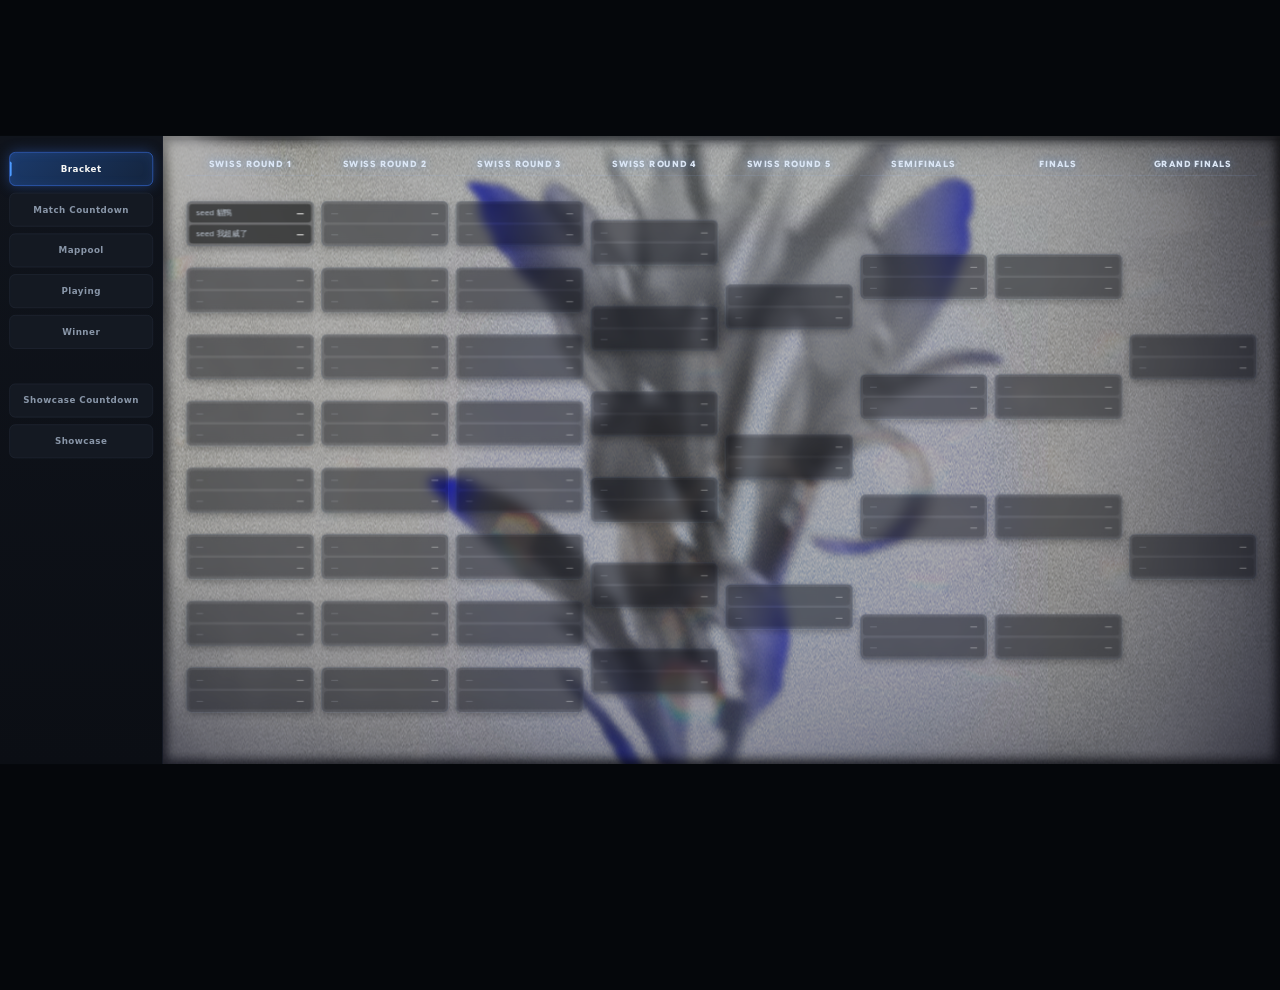
==== index.html @ 2943cd02 "“新增转场" ====
<!DOCTYPE html>
<html lang="zh-CN">
<head>
  <meta charset="UTF-8">
  <title>CYT 2026: Lazer Scramble</title>

  <link rel="stylesheet" href="css/common.css">
  <link rel="stylesheet" href="css/pages/showcase.css">
  <link rel="stylesheet" href="css/pages/mappool.css">
  <link rel="stylesheet" href="css/pages/playing.css">
  <link rel="stylesheet" href="css/pages/showcase-countdown.css">
  <link rel="stylesheet" href="css/pages/match-countdown.css">
  <link rel="stylesheet" href="css/pages/bracket.css">
  <!-- 如果 winner 以后有独立样式，在这里加： -->
  <!-- <link rel="stylesheet" href="css/pages/winner.css"> -->
</head>
<body>

  <div class="stage" id="stage">

    <!-- =====================================================
         左侧导航 280 x 1080
         ===================================================== -->
    <aside class="sidebar">

      <!-- 上半区 -->
      <button class="nav-btn" data-target="bracket">Bracket</button>
      <button class="nav-btn" data-target="match-countdown">Match Countdown</button>
      <button class="nav-btn" data-target="mappool">Mappool</button>
      <button class="nav-btn" data-target="playing">Playing</button>
      <button class="nav-btn" data-target="winner">Winner</button>

      <!-- 空行 + 下半区 -->
      <button class="nav-btn nav-btn--gap-top" data-target="showcase-countdown">Showcase Countdown</button>
      <button class="nav-btn" data-target="showcase">Showcase</button>

      <!-- =====================================================
           Mappool 控制面板：仅 mappool 页面激活时显示
           ===================================================== -->
      <div class="mappool-panel" id="mappoolPanel" hidden>
        <div class="mappool-panel__title">控制面板</div>

        <div class="round-selector">
          <div class="round-label">当前轮次</div>
          <div class="custom-select">
            <div class="selected-option" id="mappoolSelectedRound">—</div>
            <div class="options-container" id="mappoolRoundOptions"></div>
          </div>
        </div>

        <button type="button" id="mappoolRedBanBtn"   class="mp-btn mp-btn--red active">RED BAN</button>
        <button type="button" id="mappoolBlueBanBtn"  class="mp-btn mp-btn--blue">BLUE BAN</button>
        <button type="button" id="mappoolRedPickBtn"  class="mp-btn mp-btn--red-pick">RED PICK</button>
        <button type="button" id="mappoolBluePickBtn" class="mp-btn mp-btn--blue-pick">BLUE PICK</button>
        <button type="button" id="mappoolResetBtn"    class="mp-btn mp-btn--reset">重置所有</button>
      </div>

    </aside>

    <!-- =====================================================
         右侧主区域 1920 x 1080
         ===================================================== -->
    <main class="main" id="pageRoot">

      <!-- ---------- 全局背景媒体 ---------- -->

      <!-- 视频：两个共存，靠 display 切换 -->
      <video class="global-bg-video" data-bg="main" src="src/bg.mp4"  muted loop autoplay playsinline preload="auto"></video>
      <video class="global-bg-video" data-bg="alt2" src="src/bg2.mp4" muted loop autoplay playsinline preload="auto" style="display:none"></video>

      <!-- 图片：三张共存，靠 display 切换 -->
      <img class="global-bg-image" data-bg="main"  src="src/bg.png"  alt="">
      <img class="global-bg-image" data-bg="alt"   src="src/bg2.png" alt="" style="display:none">
      <img class="global-bg-image" data-bg="third" src="src/bg3.png" alt="" style="display:none">

      <!-- 覆盖层（用于纯色背景的页面，如 Showcase Countdown） -->
      <div class="global-bg-cover"></div>

      <!-- ---------- 转场背景层：在 page 之下，含 bg4 / bg3 ---------- -->
      <div class="final-bg" id="finalBg" hidden>
        <img class="ft-bg4" src="src/bg4.png" alt="">
        <img class="ft-bg3" src="src/bg3.png" alt="">
      </div>

      <!-- ---------- 各子页面将在此被 router 动态注入 ---------- -->

      <!-- ---------- 转场前景层：在 page 之上 ---------- -->
      <div class="final-fore" id="finalFore" hidden>
        <img class="ft-text"  src="src/text.png"  alt="">
        <img class="ft-text2" src="src/text2.png" alt="">
        <img class="ft-cut"   src="src/cut.png"   alt="">
        <img class="ft-cut2"  src="src/cut2.png"  alt="">
      </div>

    </main>

  </div>

  <script type="module" src="js/main.js"></script>

</body>
</html>
---- css/common.css ----
/* =========================================
   自定义字体
   ========================================= */

@font-face {
  font-family: 'GoogleSansFlex';
  src: url('../fonts/GoogleSansFlex-VariableFont_GRAD,ROND,opsz,slnt,wdth,wght.ttf') format('truetype');
  font-weight: 100 900;
  font-style: normal;
  font-display: swap;
}

@font-face {
  font-family: 'SourceHanSerif';
  src: url('../fonts/SourceHanSerif-VF.ttf.ttc') format('truetype');
  font-weight: 100 900;
  font-style: normal;
  font-display: swap;
}

/* =========================================
   全局重置
   ========================================= */

* {
  margin: 0;
  padding: 0;
  box-sizing: border-box;
}

html, body {
  width: 100%;
  height: 100%;
  background: #05070b;
  overflow: hidden;
  font-family: "Segoe UI", "PingFang SC", "Microsoft YaHei", system-ui, sans-serif;
  -webkit-font-smoothing: antialiased;
}

body {
  display: flex;
  align-items: center;
  justify-content: center;
}

/* =========================================
   舞台 2200 x 1080
   ========================================= */

.stage {
  width: 2200px;
  height: 1080px;
  flex: 0 0 auto;
  display: flex;
  position: relative;
  background: #0a0d13;
  transform-origin: center center;
  overflow: hidden;
}

/* =========================================
   左侧导航 280 x 1080
   ========================================= */

.sidebar {
  width: 280px;
  height: 1080px;
  flex: 0 0 280px;
  background: linear-gradient(180deg, #10141c 0%, #0b0e14 100%);
  border-right: 1px solid #1c2230;
  padding: 28px 16px;
  display: flex;
  flex-direction: column;
  gap: 12px;
  position: relative;
  z-index: 10;
}

.nav-btn {
  width: 100%;
  height: 58px;
  border-radius: 10px;
  border: 1px solid #232b39;
  background: #141922;
  color: #8996a8;
  font-size: 15px;
  font-weight: 600;
  letter-spacing: 0.8px;
  cursor: pointer;
  outline: none;
  position: relative;
  font-family: inherit;
  transition: background .22s ease, color .22s ease, border-color .22s ease,
              box-shadow .22s ease, transform .12s ease;
}

.nav-btn::before {
  content: "";
  position: absolute;
  left: 0;
  top: 50%;
  width: 3px;
  height: 0;
  background: #4d9bff;
  border-radius: 0 3px 3px 0;
  transform: translateY(-50%);
  transition: height .22s ease;
}

.nav-btn:hover {
  background: #1a2130;
  color: #c9d5e6;
  border-color: #2f3a4d;
}

.nav-btn:active {
  transform: scale(0.97);
}

.nav-btn.active {
  background: linear-gradient(135deg, #1b3a6b 0%, #14243d 100%);
  border-color: #3d7dff;
  color: #f8f8f6;
  box-shadow: 0 0 22px rgba(61, 125, 255, .35),
              inset 0 0 18px rgba(61, 125, 255, .12);
}

.nav-btn.active::before {
  height: 26px;
}

.nav-btn--gap-top {
  margin-top: 48px;      /* 上半区最后一个按钮下方留行 */
}

/* =========================================
   右侧主区域 1920 x 1080
   ========================================= */

.main {
  width: 1920px;
  height: 1080px;
  flex: 1 1 auto;
  position: relative;
  overflow: hidden;
  background:
    radial-gradient(ellipse 1200px 700px at 50% 0%, rgba(61,125,255,.08), transparent 70%),
    #0a0d13;
}

/* =========================================
   全局背景（视频 / 图 / 覆盖层）
   ========================================= */

.global-bg-video,
.global-bg-image {
  position: absolute;
  inset: 0;
  width: 100%;
  height: 100%;
  object-fit: cover;
  pointer-events: none;
}

.global-bg-video {
  z-index: 0;
  opacity: 1;
}

.global-bg-video[data-bg="alt2"] {
  opacity: 0.5;
}

.global-bg-image {
  z-index: 1;
  opacity: 0.7;
}

.global-bg-cover {
  position: absolute;
  inset: 0;
  z-index: 2;
  background: #f8f8f6;
  opacity: 0;
  pointer-events: none;
  transition: opacity .4s ease;
}

/* =========================================
   页面容器
   ========================================= */

.page {
  position: absolute;
  inset: 0;
  z-index: 3;
  visibility: hidden;
  pointer-events: none;
}

.page.active {
  visibility: visible;
  pointer-events: auto;
  animation: fadeIn .9s ease both;
}

.page.is-leaving {
  visibility: visible;
  pointer-events: none;
  animation: fadeOut .7s ease both;
}

/* 新增：page 慢速淡出（3s，用于转场） */
.page.is-fading-out {
  visibility: visible !important;
  pointer-events: none !important;
  animation: fadeOutSlow 3s ease forwards !important;
}

@keyframes fadeOutSlow {
  from { opacity: 1; }
  to   { opacity: 0; }
}

@keyframes fadeIn {
  from { opacity: 0; }
  to   { opacity: 1; }
}

@keyframes fadeOut {
  from { opacity: 1; }
  to   { opacity: 0; }
}

/* =========================================
   页面 Logo（顶部居中）
   ========================================= */

.page-logo {
  position: absolute;
  top: 0px;
  left: 50%;
  transform: translateX(-50%);
  height: 160px;
  width: auto;
  object-fit: contain;
  z-index: 4;
  pointer-events: none;
  user-select: none;
}

/* =========================================
   最终转场层
   ========================================= */

/* ---------- 转场背景层（在 page 之下） ---------- */

.final-bg {
  position: absolute;
  inset: 0;
  z-index: 3;                    /* 低于 .page(4)，高于全局 cover(2) */
  pointer-events: none;
  overflow: hidden;
}

.final-bg[hidden] {
  display: none !important;
}

.final-bg img {
  position: absolute;
  inset: 0;
  width: 100%;
  height: 100%;
  object-fit: cover;
  pointer-events: none;
  user-select: none;
}

.ft-bg4 {
  z-index: 1;
  filter: brightness(0.25);      /* 初始：明显偏暗 */
  transition: filter 3s ease;    /* ease 曲线，平滑地从暗到亮 */
}

.ft-bg3 {
  z-index: 2;
  transition: opacity 3s cubic-bezier(0.9, 0, 0.95, 0.5);
}

.final-bg.is-bg3-out .ft-bg4 {
  filter: brightness(1); 
}

.final-bg.is-bg3-out .ft-bg3 {
  opacity: 0;
}

/* ---------- 转场前景层（在 page 之上） ---------- */

.final-fore {
  position: absolute;
  inset: 0;
  z-index: 5;                    /* 高于 .page(4) */
  pointer-events: none;
  overflow: hidden;
}

.final-fore[hidden] {
  display: none !important;
}

.final-fore img {
  position: absolute;
  pointer-events: none;
  user-select: none;
}

/* ---------- 全屏文字 ---------- */

.ft-text,
.ft-text2 {
  top: 0;
  left: 0;
  width: 100%;
  height: 100%;
  object-fit: cover;
  opacity: 0;
  transition: opacity 1s ease;
}

.ft-text  { z-index: 1; }
.ft-text2 { z-index: 2; }

.final-fore.is-text-in  .ft-text  { opacity: 1; }
.final-fore.is-text2-in .ft-text2 { opacity: 1; }

/* ---------- cut 半屏（相对 .main 定位） ---------- */

.ft-cut {
  top: 0;
  left: 0;                        /* 左边缘在 .main 左边缘 */
  width: 960px;
  height: 1080px;
  object-fit: cover;
  z-index: 3;
  transform: translateX(-100%);   /* 右边缘对齐 .main 左边缘，完全在页外 */
  transition: transform 1s cubic-bezier(0.4, 0, 0.2, 1);
}

.ft-cut2 {
  top: 0;
  left: 100%;                     /* 左边缘对齐 .main 右边缘 */
  width: 960px;
  height: 1080px;
  object-fit: cover;
  z-index: 3;
  transform: translateX(0);       /* 完全在页外 */
  transition: transform 1s cubic-bezier(0.4, 0, 0.2, 1);
}

/* cut 滑入对齐：左 cut 到 0，右 cut 向左移自身宽度 */
.final-fore.is-cuts-in .ft-cut  { transform: translateX(0); }
.final-fore.is-cuts-in .ft-cut2 { transform: translateX(-100%); }

/* text/text2 消失（cut 对齐后触发） */
.final-fore.is-text-out .ft-text,
.final-fore.is-text-out .ft-text2 {
  opacity: 0;
  transition: opacity .3s ease;
}
---- css/pages/showcase.css ----
/* =========================================
   Showcase 子页面
   ========================================= */

/* ---------- 整页背景媒体（保持原亮度） ---------- */
.page-bg-media {
  position: absolute;
  inset: 0;
  width: 100%;
  height: 100%;
  object-fit: cover;
  z-index: 0;
  pointer-events: none;
}

/* ---------- 底部渐变遮罩：只在底边区域轻微压暗，保证文字可读 ---------- */
#page-showcase::after {
  content: "";
  position: absolute;
  left: 0;
  right: 0;
  bottom: 0;
  height: 200px;
  background: linear-gradient(
    to bottom,
    rgba(0, 0, 0, 0) 0%,
    rgba(0, 0, 0, 0.35) 60%,
    rgba(0, 0, 0, 0.65) 100%
  );
  pointer-events: none;
  z-index: 2;                    /* 高于背景，低于卡片 (bottom-frame z-index 5) */
}

/* ---------- 中部预留区 ---------- */
.content-area {
  position: absolute;
  top: 200px;
  left: 0;
  right: 0;
  bottom: 100px;
  z-index: 3;
}

/* =========================================
   底部卡片区
   ========================================= */

.bottom-frame {
  position: absolute;
  left: 0;
  right: 0;
  bottom: 0;
  height: 100px;
  display: flex;
  overflow: hidden;
  background: transparent;
  z-index: 5;
}

.bottom-half {
  position: relative;
  z-index: 1;
  flex: 1 1 50%;
  width: 50%;
  height: 100%;
  display: flex;
  align-items: stretch;
  justify-content: flex-start;
  padding: 0;
  background: none;
}

.half-tag,
.half-label {
  display: none;
}

/* =========================================
   左下：地图卡片
   ========================================= */

.map-half {
  padding: 0;
  background: none;
  justify-content: flex-start;
}

.map-card {
  width: 960px;
  max-width: 100%;
  height: 100%;
  border-radius: 0;
  overflow: hidden;
  position: relative;
  background-color: #1a2130;
  box-sizing: border-box;
  padding: 0 40px;
  display: flex;
  flex-direction: column;
  justify-content: center;
  align-items: flex-start;
  color: #f8f8f6;
  box-shadow: 
    inset 0 0 28px 4px #0008,
    0 0 8px rgba(0, 0, 0, 0.67);

  transition: box-shadow .4s ease;
}

/* 背景层：绝对定位填满卡片，独立做透明度过渡 */
.map-card__bg {
  position: absolute;
  inset: 0;
  background-size: cover;
  background-position: center center;
  background-repeat: no-repeat;
  transition: opacity .5s ease;
  pointer-events: none;
  z-index: 0;
}

.map-card__bg::after {
  content: '';
  position: absolute;
  inset: 0;
  background: rgba(0, 0, 0, 0.3);
  pointer-events: none;
}

/* 卡片里的内容要浮在背景层之上 */
.map-card__title,
.map-card__meta,
.map-card__special {
  position: relative;
  z-index: 1;
}

.map-card.redBorder {
  box-shadow:
    inset 0 0 0 2pt #fa0000,
    0 0 0 3pt #fa0000,
    inset 0 0 28px 4px #0008;
    0 0 8px rgba(0, 0, 0, 0.67);
}

.map-card.blueBorder {
  box-shadow:
    inset 0 0 0 2pt #147aff,
    0 0 0 3pt #147aff,
    inset 0 0 28px 4px #0008;
    0 0 8px rgba(0, 0, 0, 0.67);
}

.map-card__title {
  width: 100%;
  font-size: 20px;
  font-weight: 700;
  text-align: left;
  line-height: 1.2;
  white-space: nowrap;
  overflow: hidden;
  text-overflow: ellipsis;
}

.map-card__meta {
  width: 100%;
  display: flex;
  justify-content: flex-start;
  align-items: baseline;
  font-size: 15px;
  line-height: 1.15;
  margin-top: 3px;
}

.map-card__meta-item {
  display: flex;
  gap: 6px;
  align-items: baseline;
}

.map-card__meta-item--mapper {
  flex: 0 0 320px;
  width: 200px;
}

.map-card__meta .label {
  font-weight: 400;
  opacity: .85;
}

.map-card__meta strong {
  font-weight: 700;
}

.map-card__mapper {
  white-space: nowrap;
}

.map-card__difficulty {
  white-space: nowrap;
}

/* ---------- LM 特殊 mod 图标 ---------- */

.map-card__specials {
  position: absolute;
  right: 30px;
  top: 50%;
  transform: translateY(-50%);
  display: none;
  align-items: center;
  justify-content: flex-end;
  gap: 1px;
  width: max-content;
  pointer-events: none;
  user-select: none;
  z-index: 1;
}

.map-card__special {
  display: block;
  height: 50px;
  width: 72px;
  object-fit: contain;
  flex-shrink: 0; 
  filter: drop-shadow(0 2px 8px rgba(0, 0, 0, 0.5));
  position: relative;
}

/* =========================================
   右下：谱面数值面板
   ========================================= */

.stats-half {
  background: none;
  padding: 0;
  justify-content: flex-start;
}

.stats-panel {
  position: relative;
  width: 960px;
  max-width: 100%;
  height: 100%;
  border-radius: 0;

  display: flex;
  flex-direction: column;
  justify-content: center;
  align-items: flex-start;
  gap: 3px;
  font-size: 17px;
  line-height: 1.2;
  color: #f8f8f6;

  background: rgba(6, 10, 18, 0.15);
  backdrop-filter: blur(10px) saturate(1.2);
  -webkit-backdrop-filter: blur(10px) saturate(1.2);
  border: 1px solid rgba(140, 185, 255, 0.15);
  padding: 0 40px;
  box-shadow:
    0 8px 24px rgba(0, 0, 0, 0.25),
    inset 0 1px 0 rgba(255, 255, 255, 0.06);

  will-change: backdrop-filter;
  transform: translateZ(0);
}

.stats-row {
  display: flex;
  align-items: baseline;
}

.stats-col--left {
  flex: 0 0 210px;
  width: 210px;
}

.stats-col--right {
  margin-left: 5px;
}

.stats-panel .label {
  opacity: .85;
}

.stats-panel strong {
  font-weight: 700;
  color: #f8f8f6;
}

/* ---------- Mod 列表 ---------- */

.stats-modlist {
  position: absolute;
  left: 450px;              /* 数值列之后 */
  right: 100px;             /* OSU 徽章之前 */
  top: 25px;                /* 与第一行数据对齐 */
  font-size: 16px;
  font-weight: 600; 
  line-height: 1.35;
  color: #f8f8f6;
  pointer-events: none;
  user-select: none;

  display: table;
  table-layout: auto;
  border-spacing: 0 3px;
  margin-top: -3px; 
}

.stats-modlist__row {
  display: table-row;
  grid-template-columns: repeat(8, auto);
  justify-content: start;  
  column-gap: 12px;
  row-gap: 2px;
}

.stats-modlist__row span {
  display: table-cell;
  padding-right: 12px;
  white-space: nowrap;
  text-align: left;
  vertical-align: middle;
  transition: color .2s ease, font-weight .2s ease;
}

.stats-modlist__row span.is-active {
  color: inherit;
  font-weight: 700;
  text-shadow:
    0 0 2px rgba(246, 219, 0, 0.95),
    0 0 5px rgba(246, 219, 0, 0.7),
    0 0 9px rgba(246, 219, 0, 0.35);
}

/* ---------- 最右侧 OSU 图标 ---------- */
.osu-badge {
  position: absolute;
  right: 30px;
  top: 50%;
  transform: translateY(calc(-50% + 5px));

  height: 58px;
  width: auto;
  max-width: 120px;
  object-fit: contain;

  pointer-events: none;
  user-select: none;
}

.map-card,
.map-card *,
.stats-panel,
.stats-panel * {
  font-family: 'GoogleSansFlex', "Segoe UI", "PingFang SC", "Microsoft YaHei", system-ui, sans-serif;
}

/* =========================================
   绿幕（用于直播扣像）
   ========================================= */

.green-screen {
  position: absolute;
  left: 50%;
  transform: translateX(-50%);
  bottom: 102px;

  width: 1472px;
  height: 828px;

  background: #00B140;
  z-index: 4;

  /* 可选：微调边缘，避免和卡片/背景产生视觉缝隙 */
  border-radius: 0;
  pointer-events: none;
}
---- css/pages/mappool.css ----
/* =========================================
   Mappool 子页面
   ========================================= */

/* ---------- 图池区 ---------- */

[data-page="mappool"] .mappool-wrapper {
  position: absolute;      /* ← 修复：让卡片压在背景之上 */
  inset: 0;
  z-index: 1;

  padding: 20px;
  display: flex;
  flex-direction: column;
  align-items: center;
  overflow-y: auto;
  overflow-x: hidden;
}

[data-page="mappool"] .mappool-empty {
  margin-top: 200px;
  color: #5c6a7e;
  font-size: 16px;
  letter-spacing: 1px;
}

/* ---------- 行 ---------- */

[data-page="mappool"] .mapRow {
  display: flex;
  justify-content: center;
  width: 100%;
  margin-bottom: 32.4px;
}

[data-page="mappool"] .mappool-wrapper.is-compact .mapRow {
  margin-bottom: 20px;
}

/* ---------- 地图卡 ---------- */

[data-page="mappool"] .mapContainer {
  width: 565px;
  height: 67px;
  background: no-repeat center center;
  background-size: cover;
  font-size: 11pt;
  color: #f8f8f6;
  border-radius: 35px;
  cursor: pointer;
  transition: box-shadow .3s ease, transform .2s ease;
  position: relative;
  overflow: hidden;
  flex-shrink: 0;
  margin: 0 8.5px;
}

[data-page="mappool"] .mapContainer:hover {
  transform: translateY(-2px);
  box-shadow: 0 5px 15px rgba(0, 0, 0, .5);
}

[data-page="mappool"] .mapContainer.blueBorder {
  box-shadow:
    inset 0 0 0 4pt #147aff,
    0 0 0 5pt #147aff;
}

[data-page="mappool"] .mapContainer.redBorder {
  box-shadow:
    inset 0 0 0 4pt #fa0000,
    0 0 0 5pt #fa0000;
}

/* ---------- 内容 ---------- */

[data-page="mappool"] .mapContent {
  display: flex;
  background-color: rgba(0, 0, 0, .4);
  width: 100%;
  height: 100%;
  border-radius: 35px;
  position: relative;
}

[data-page="mappool"] .mapContent.banned {
  background-color: rgba(0, 0, 0, .8);
}

[data-page="mappool"] .mapContent.banned .mapMetadata,
[data-page="mappool"] .mapContent.banned .modImgContainer {
  opacity: .3;
}

/* ---------- 闪烁 ---------- */

@keyframes flashWhite {
  0%, 18%, 33%, 48%, 63%, 78%   { background-color: rgba(0, 0, 0, .4); }
  10%, 25%, 40%, 55%, 70%, 85%  { background-color: rgba(255, 255, 255, .6); }
  8%, 15%, 23%, 30%, 38%, 45%,
  53%, 60%, 68%, 75%, 83%, 90%  { background-color: rgba(70, 70, 70, .4); }
  100%                          { background-color: rgba(70, 70, 70, 0); }
}

[data-page="mappool"] .mapContent.flashingWhite {
  animation: flashWhite 4s ease-in-out;
}

/* ---------- 元数据 ---------- */

[data-page="mappool"] .mapMetadata {
  display: flex;
  flex-direction: column;
  justify-content: center;
  align-items: center;
  flex-grow: 1;
  padding: 0 10px;
}

[data-page="mappool"] .mapDetailsContainer {
  display: flex;
  justify-content: center;
  align-items: center;
  margin-top: 5px;
  width: 100%;
}

[data-page="mappool"] .mapDetails {
  margin: 0 10px;
  font-size: 10pt;
  text-align: center;
}

/* ---------- mod 图标 ---------- */

[data-page="mappool"] .modImgContainer {
  display: flex;
  justify-content: flex-end;
  align-items: center;
  min-width: 120px;
}

[data-page="mappool"] .modImgWrapper {
  margin-right: 15px;
  position: relative;
  width: 80px;
  height: 35px;
}

[data-page="mappool"] .modImgWrapper img {
  width: 80px;
  height: 35px;
  object-fit: contain;
}

[data-page="mappool"] .banMap {
  min-width: 20px;
  height: 100%;
  background-color: transparent;
}

[data-page="mappool"] .bold {
  font-weight: 700;
}

/* =========================================
   Mappool 控制面板（位于 sidebar 底部）
   ========================================= */

.mappool-panel {
  margin-top: auto;           /* 推到底部 */
  padding-top: 16px;
  border-top: 1px solid #1c2230;
  display: flex;
  flex-direction: column;
  gap: 8px;
}

.mappool-panel[hidden] {
  display: none !important;
}

.mappool-panel__title {
  font-size: 12px;
  font-weight: 700;
  color: #8996a8;
  letter-spacing: 2.5px;
  text-transform: uppercase;
  margin-bottom: 4px;
}

/* ---------- 轮次选择器 ---------- */

.mappool-panel .round-selector {
  width: 100%;
  margin-bottom: 4px;
}

.mappool-panel .round-label {
  font-size: 11px;
  color: #8996a8;
  text-transform: uppercase;
  letter-spacing: 1.5px;
  margin-bottom: 6px;
  font-weight: 700;
}

.mappool-panel .custom-select {
  position: relative;
  width: 100%;
}

.mappool-panel .selected-option {
  width: 100%;
  padding: 10px 12px;
  background: #1a2130;
  border: 1px solid #232b39;
  color: #dbe6f5;
  border-radius: 8px;
  font-size: 13px;
  cursor: pointer;
  position: relative;
  user-select: none;
  transition: background .15s ease;
}

.mappool-panel .selected-option:hover {
  background: #232b39;
}

.mappool-panel .selected-option::after {
  content: "▼";
  position: absolute;
  right: 12px;
  top: 50%;
  transform: translateY(-50%);
  font-size: 10px;
  color: #8996a8;
}

.mappool-panel .options-container {
  position: absolute;
  top: calc(100% + 4px);
  left: 0;
  right: 0;
  background: #1a2130;
  border: 1px solid #232b39;
  border-radius: 8px;
  max-height: 0;
  overflow: hidden;
  opacity: 0;
  transition: max-height .25s ease, opacity .2s ease;
  z-index: 100;
  box-shadow: 0 8px 24px rgba(0, 0, 0, .5);
}

.mappool-panel .options-container.active {
  max-height: 260px;
  overflow-y: auto;
  opacity: 1;
}

.mappool-panel .custom-option {
  padding: 9px 12px;
  font-size: 13px;
  color: #dbe6f5;
  cursor: pointer;
  border-bottom: 1px solid rgba(35, 43, 57, .6);
  transition: background .15s ease;
}

.mappool-panel .custom-option:last-child {
  border-bottom: none;
}

.mappool-panel .custom-option:hover {
  background: #232b39;
}

.mappool-panel .custom-option.selected {
  background: #4d9bff;
  color: #f8f8f6;
}

/* ---------- 按钮 ---------- */

.mappool-panel .mp-btn {
  width: 100%;
  height: 38px;
  padding: 0 14px;
  border-radius: 8px;
  border: 1px solid #232b39;
  background: #141922;
  color: #dbe6f5;
  font-size: 13px;
  font-weight: 700;
  letter-spacing: 1.5px;
  font-family: inherit;
  cursor: pointer;
  transition: all .15s ease;
}

.mappool-panel .mp-btn:hover {
  background: #1a2130;
  border-color: #2f3a4d;
}

.mappool-panel .mp-btn.active {
  box-shadow: 0 0 0 2px #4d9bff;
}

.mappool-panel .mp-btn--red {
  background: rgba(255, 107, 107, .12);
  color: #ff6b6b;
  border-color: rgba(255, 107, 107, .35);
}
.mappool-panel .mp-btn--red:hover {
  background: rgba(255, 107, 107, .2);
}

.mappool-panel .mp-btn--blue {
  background: rgba(77, 150, 255, .12);
  color: #4d96ff;
  border-color: rgba(77, 150, 255, .35);
}
.mappool-panel .mp-btn--blue:hover {
  background: rgba(77, 150, 255, .2);
}

.mappool-panel .mp-btn--red-pick {
  background: rgba(255, 142, 142, .12);
  color: #ff8e8e;
  border-color: rgba(255, 142, 142, .35);
}
.mappool-panel .mp-btn--red-pick:hover {
  background: rgba(255, 142, 142, .2);
}

.mappool-panel .mp-btn--blue-pick {
  background: rgba(107, 168, 255, .12);
  color: #6ba8ff;
  border-color: rgba(107, 168, 255, .35);
}
.mappool-panel .mp-btn--blue-pick:hover {
  background: rgba(107, 168, 255, .2);
}

.mappool-panel .mp-btn--reset {
  background: #232b39;
  color: #dbe6f5;
  margin-top: 4px;
}
.mappool-panel .mp-btn--reset:hover {
  background: #2d3648;
}
---- css/pages/playing.css ----
/* =========================================
   Playing 子页面
   ========================================= */

[data-page="playing"] .pl-stage {
  position: absolute;
  inset: 0;
  overflow: hidden;
}

/* =========================================
   右下：四维 / BPM 面板
   样式完全复制 showcase 的 .stats-panel
   ========================================= */

[data-page="playing"] .pl-stats-panel {
  position: absolute;
  left: 960px;
  top: 980px;
  width: 960px;
  max-width: 100%;
  height: 100px;
  border-radius: 0;

  display: flex;
  flex-direction: column;
  justify-content: center;
  align-items: flex-start;
  gap: 3px;
  font-size: 17px;
  line-height: 1.2;
  color: #f8f8f6;

  background: rgba(6, 10, 18, 0.15);
  backdrop-filter: blur(10px) saturate(1.2);
  -webkit-backdrop-filter: blur(10px) saturate(1.2);
  border: 1px solid rgba(140, 185, 255, 0.15);
  padding: 0 40px;
  box-shadow:
    0 8px 24px rgba(0, 0, 0, 0.25),
    inset 0 1px 0 rgba(255, 255, 255, 0.06);

  will-change: backdrop-filter;
  transform: translateZ(0);

  z-index: 2;
}

[data-page="playing"] .pl-stats-row {
  display: flex;
  align-items: baseline;
}

[data-page="playing"] .pl-stats-col--left {
  flex: 0 0 210px;
  width: 210px;
}

[data-page="playing"] .pl-stats-col--right {
  margin-left: 5px;
}

[data-page="playing"] .pl-stats-panel .pl-label {
  opacity: .85;
}

[data-page="playing"] .pl-stats-panel strong {
  font-weight: 700;
  color: #f8f8f6;
}

/* ---------- 最右侧 OSU! 徽章（与 showcase 一致） ---------- */
[data-page="playing"] .osu-badge {
  position: absolute;
  right: 30px;
  top: 50%;
  transform: translateY(calc(-50% + 5px));

  width: 58px;
  height: 58px;
  border-radius: 50%;
  border: 3px solid #f8f8f6;

  display: flex;
  align-items: center;
  justify-content: center;

  font-size: 15px;
  font-weight: 800;
  font-style: normal;
  letter-spacing: 0.5px;
  color: #f8f8f6;
  text-shadow: 0 0 6px rgba(0, 0, 0, 0.6);

  pointer-events: none;
  user-select: none;
}

/* =========================================
   左下：地图卡片
   样式完全复制 showcase 的 .map-card
   ========================================= */

[data-page="playing"] .pl-map-card {
  position: absolute;
  left: 0;
  top: 980px;
  width: 960px;
  max-width: 100%;
  height: 100px;
  border-radius: 0;
  overflow: hidden;
  background-color: #1a2130;
  box-sizing: border-box;
  padding: 0 40px;

  display: flex;
  flex-direction: column;
  justify-content: center;
  align-items: flex-start;
  color: #f8f8f6;
  box-shadow:
    inset 0 0 28px 4px #0008,
    0 0 8px rgba(0, 0, 0, 0.67);

  transition: opacity .5s ease;
  z-index: 2;
}


/* =========================================
   状态 B：地图卡片堆到 stats-panel 上方
   ========================================= */

[data-page="playing"] .pl-stage.state-b .pl-map-card {
  left: 960px;
  top: 880px;
}

/* =========================================
   过渡：淡出 → 换位 → 淡入
   ========================================= */

[data-page="playing"] .pl-stage.pl-transitioning .pl-map-card {
  opacity: 0;
}

[data-page="playing"] .pl-stage.pl-no-transition .pl-map-card {
  transition: none !important;
}

.pl-map-card,
.pl-map-card *,
.pl-stats-panel,
.pl-stats-panel * {
  font-family: 'GoogleSansFlex', "Segoe UI", "PingFang SC", "Microsoft YaHei", system-ui, sans-serif;
}
---- css/pages/showcase-countdown.css ----
/* =========================================
   Showcase Countdown 子页面
   ========================================= */

[data-page="showcase-countdown"] .sc-layout {
  position: absolute;
  inset: 0;
  z-index: 1;
  display: flex;
  flex-direction: column;
  align-items: center;
  justify-content: center;
  gap: 36px;             /* ← 24 → 36，配合更大字号 */
  color: #f8f8f6;
  text-align: center;
  user-select: none;
}

/* ---------- 第一行：主标题 ---------- */

[data-page="showcase-countdown"] .sc-title {
  font-size: 110px;
  font-weight: 900;
  letter-spacing: 5px;
  line-height: 1.1;
  color: #f8f8f6;
  text-shadow:
    0 0 40px rgba(77, 155, 255, .55),
    0 4px 24px rgba(0, 0, 0, .7);
}

/* ---------- 第三行：倒计时 ---------- */

[data-page="showcase-countdown"] .sc-timer {
  font-size: 200px;
  font-weight: 900;
  line-height: 1;
  color: #f8f8f6;
  text-shadow:
    0 0 50px rgba(77, 155, 255, .55),
    0 6px 30px rgba(0, 0, 0, .75);

  display: grid;
  grid-template-columns: 0.65em 0.65em 0.45em 0.65em 0.65em;
  justify-content: center;
  align-items: baseline;
}

[data-page="showcase-countdown"] .sc-digit {
  text-align: center;
}

[data-page="showcase-countdown"] .sc-colon {
  text-align: center;
  opacity: 0.85;
}

/* ---------- 第二行：副标题（贴底居中） ---------- */

[data-page="showcase-countdown"] .sc-subtitle {
  position: absolute;
  left: 0;
  right: 0;
  bottom: 40px;
  z-index: 1;

  text-align: center;
  font-size: 28px;
  font-weight: 700;
  letter-spacing: 10px;
  text-transform: uppercase;

  color: #3e44ce; 
  text-shadow: 0 0 16px rgba(62, 68, 206, .5);
}

/* =========================================
   字体：整页使用思源宋体
   ========================================= */

[data-page="showcase-countdown"],
[data-page="showcase-countdown"] * {
  font-family: 'SourceHanSerif', "Songti SC", "SimSun", serif;
}
---- css/pages/match-countdown.css ----
/* =========================================
   Match Countdown 子页面
   ========================================= */

[data-page="match-countdown"] .mc-layout {
  position: absolute;
  inset: 0;
  z-index: 1;
  display: flex;
  flex-direction: column;
  align-items: center;
  justify-content: center;
  gap: 22px;
  padding: 80px;
  color: #ffffff;
  text-align: center;
}

/* =========================================
   字体：整页使用思源宋体
   ========================================= */

[data-page="match-countdown"],
[data-page="match-countdown"] * {
  font-family: 'SourceHanSerif', "Songti SC", "SimSun", serif;
}

/* ---------- 轮次 ---------- */

[data-page="match-countdown"] .mc-round {
  font-size: 18px;
  font-weight: 700;
  letter-spacing: 5px;
  text-transform: uppercase;
  color: #9ec5ff;
  text-shadow: 0 0 20px rgba(77, 155, 255, .5);
}

/* ---------- 对阵 ---------- */

[data-page="match-countdown"] .mc-match {
  display: flex;
  align-items: center;
  gap: 40px;
}

[data-page="match-countdown"] .mc-team {
  font-size: 88px;
  font-weight: 900;
  letter-spacing: 4px;
  color: #ffffff;
  text-shadow:
    0 0 30px rgba(77, 155, 255, .5),
    0 4px 20px rgba(0, 0, 0, .6);
  min-width: 130px;
}

[data-page="match-countdown"] .mc-vs {
  font-size: 32px;
  font-weight: 700;
  color: #4d9bff;
  letter-spacing: 3px;
  opacity: .9;
  text-shadow: 0 0 20px rgba(77, 155, 255, .6);
}

/* ---------- 目标时间 ---------- */

[data-page="match-countdown"] .mc-date {
  font-size: 44px;
  font-weight: 700;
  letter-spacing: 3px;
  color: #ffffff;
  text-shadow:
    0 0 24px rgba(77, 155, 255, .45),
    0 4px 16px rgba(0, 0, 0, .6);
  margin-top: 4px;
}

/* ---------- 倒计时---------- */

[data-page="match-countdown"] .mc-timer {
  display: flex;
  align-items: center;
  gap: 18px;
  margin-top: 8px;
}

[data-page="match-countdown"] .mc-unit {
  display: flex;
  flex-direction: column;
  align-items: center;
  gap: 8px;
  min-width: 130px;
}

[data-page="match-countdown"] .mc-value {
  font-size: 96px;
  font-weight: 900;
  font-variant-numeric: tabular-nums;
  line-height: 1;
  letter-spacing: 2px;
  color: #ffffff;
  text-shadow: 0 0 30px rgba(77, 155, 255, .5);
}

[data-page="match-countdown"] .mc-label {
  font-size: 13px;
  font-weight: 700;
  letter-spacing: 4px;
  color: #9ec5ff;
  opacity: .8;
  text-transform: uppercase;
}

[data-page="match-countdown"] .mc-sep {
  font-size: 72px;
  font-weight: 700;
  color: #4d9bff;
  opacity: .6;
  transform: translateY(-14px);
  user-select: none;
}
---- css/pages/bracket.css ----
/* =========================================
   Bracket 子页面
   ========================================= */

[data-page="bracket"] .br-layout {
  position: absolute;
  inset: 0;
  z-index: 2;

  display: flex;
  align-items: stretch;
  gap: 12px;
  padding: 40px 40px 60px;
  box-sizing: border-box;
  overflow: hidden;
}

/* -----------------------------------------
   一列
   ----------------------------------------- */

[data-page="bracket"] .br-column {
  flex: 1 1 0;
  min-width: 0;
  display: flex;
  flex-direction: column;
  gap: 14px;
}

[data-page="bracket"] .br-column__title {
  text-align: center;
  font-size: 15px;
  font-weight: 800;
  letter-spacing: 1.5px;
  text-transform: uppercase;
  color: #dbe6f5;
  font-family: 'GoogleSansFlex', "Segoe UI", "PingFang SC", system-ui, sans-serif;
  text-shadow: 0 0 14px rgba(77, 155, 255, .45);
  padding-bottom: 10px;
  border-bottom: 1px solid rgba(140, 185, 255, 0.22);
  flex: 0 0 auto;
}

[data-page="bracket"] .br-column__body {
  flex: 1 1 auto;
  display: flex;
  flex-direction: column;
  justify-content: space-evenly;
  gap: 8px;
  min-height: 0;
}

/* -----------------------------------------
   一个"元素"：两个竖着叠起来的框
   ----------------------------------------- */

[data-page="bracket"] .br-match {
  display: flex;
  flex-direction: column;
  gap: 4px;
  padding: 4px;
  background: rgba(6, 10, 18, 0.35);
  backdrop-filter: blur(8px) saturate(1.15);
  -webkit-backdrop-filter: blur(8px) saturate(1.15);
  border: 1px solid rgba(140, 185, 255, 0.12);
  border-radius: 10px;
  box-shadow: 0 4px 12px rgba(0, 0, 0, 0.28);
}

/* -----------------------------------------
   框内的 slot：左侧 seed，右侧 score
   ----------------------------------------- */

[data-page="bracket"] .br-slot {
  display: flex;
  align-items: center;
  justify-content: space-between;
  height: 32px;
  padding: 0 12px;
  background: rgba(0, 0, 0, 0.42);
  border-radius: 6px;
  font-size: 13px;
  color: #dbe6f5;
  white-space: nowrap;
  overflow: hidden;
}

[data-page="bracket"] .br-slot__seed {
  font-weight: 500;
  opacity: 0.85;
  text-overflow: ellipsis;
  overflow: hidden;
}

[data-page="bracket"] .br-slot__score {
  font-weight: 800;
  color: #f8f8f6;
  margin-left: 12px;
  flex: 0 0 auto;
}

/* 空位 / 未产生时的视觉弱化 */
[data-page="bracket"] .br-slot--empty {
  opacity: 0.35;
}
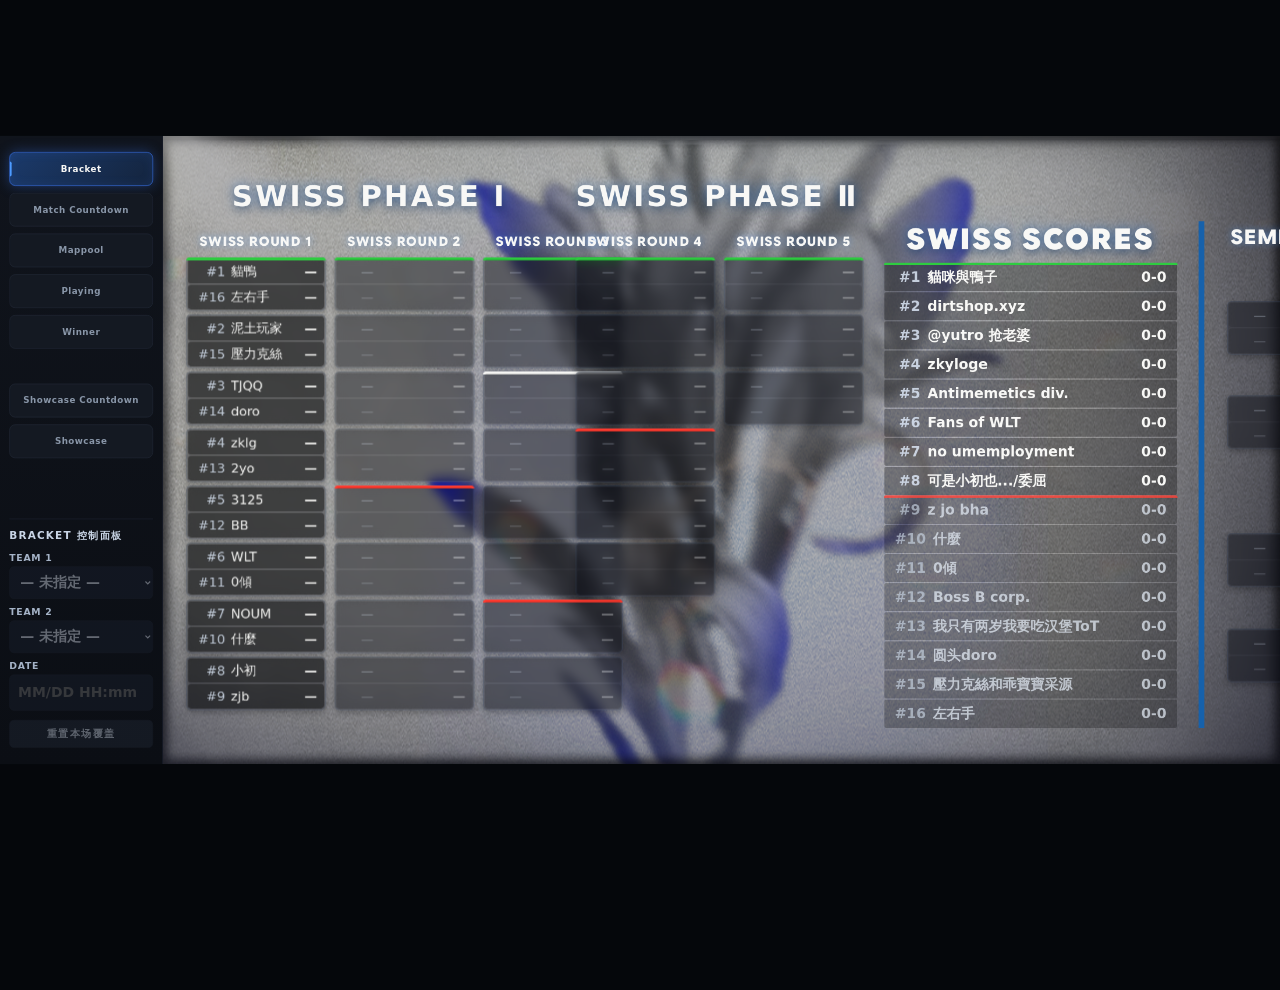
==== commit 90a9e9cd: "初版完成" ====
--- a/index.html
+++ b/index.html
@@ -53,6 +53,32 @@
         <button type="button" id="mappoolRedPickBtn"  class="mp-btn mp-btn--red-pick">RED PICK</button>
         <button type="button" id="mappoolBluePickBtn" class="mp-btn mp-btn--blue-pick">BLUE PICK</button>
         <button type="button" id="mappoolResetBtn"    class="mp-btn mp-btn--reset">重置所有</button>
+        <button type="button" id="mappoolReloadBtn" class="mp-btn mp-btn--reload">从 JSON 重新加载</button>
+      </div>
+
+      <!-- =====================================================
+           Bracket 控制面板：仅 bracket 页面激活时显示
+           ===================================================== -->
+      <div class="bracket-panel" id="bracketPanel" hidden>
+        <div class="bracket-panel__title">Bracket 控制面板</div>
+
+        <div class="bracket-panel__row">
+          <div class="bracket-panel__label">Team 1</div>
+          <select class="bracket-panel__select" id="bpTeam1"></select>
+        </div>
+
+        <div class="bracket-panel__row">
+          <div class="bracket-panel__label">Team 2</div>
+          <select class="bracket-panel__select" id="bpTeam2"></select>
+        </div>
+
+        <div class="bracket-panel__row">
+          <div class="bracket-panel__label">Date</div>
+          <input class="bracket-panel__input" id="bpDate" type="text"
+                 placeholder="MM/DD HH:mm" autocomplete="off">
+        </div>
+
+        <button type="button" class="bp-btn bp-btn--reset" id="bpReset">重置本场覆盖</button>
       </div>
 
     </aside>
@@ -84,12 +110,52 @@
 
       <!-- ---------- 各子页面将在此被 router 动态注入 ---------- -->
 
+      <!-- 全局队伍 HUD（mappool / playing 共享，切页时不闪） -->
+      <div class="global-hud" id="globalHud">
+
+        <div class="global-hud__team global-hud__team--left">
+          <img class="global-hud__avatar" id="ghTeam1Avatar" alt="">
+          <div class="global-hud__info">
+            <div class="global-hud__row global-hud__row--tag">
+              <span class="global-hud__tag global-hud__tag--red">red team</span>
+              <div class="global-hud__stars" id="ghTeam1Stars"></div>
+            </div>
+            <div class="global-hud__row global-hud__row--name" id="ghTeam1Name">—</div>
+            <div class="global-hud__row global-hud__row--seed" id="ghTeam1Seed"></div>
+          </div>
+        </div>
+
+        <div class="global-hud__team global-hud__team--right">
+          <div class="global-hud__info">
+            <div class="global-hud__row global-hud__row--tag">
+              <div class="global-hud__stars" id="ghTeam2Stars"></div>
+              <span class="global-hud__tag global-hud__tag--blue">blue team</span>
+            </div>
+            <div class="global-hud__row global-hud__row--name" id="ghTeam2Name">—</div>
+            <div class="global-hud__row global-hud__row--seed" id="ghTeam2Seed"></div>
+          </div>
+          <img class="global-hud__avatar" id="ghTeam2Avatar" alt="">
+        </div>
+
+      </div>
+
+      <!-- ---------- 全局聊天框 ---------- -->
+      <div class="chatbox" id="globalChatBox">
+        <div class="chatbox__messages" id="globalChatMessages"></div>
+      </div>
+
+      <!-- ---------- 全局 Logo + 轮次徽章 ---------- -->
+      <div class="global-logo" id="globalLogo">
+        <img class="global-logo__img" src="src/logo.png" alt="">
+        <div class="global-logo__badge" id="globalLogoBadge"></div>
+      </div>
+
       <!-- ---------- 转场前景层：在 page 之上 ---------- -->
       <div class="final-fore" id="finalFore" hidden>
         <img class="ft-text"  src="src/text.png"  alt="">
         <img class="ft-text2" src="src/text2.png" alt="">
-        <img class="ft-cut"   src="src/cut.png"   alt="">
-        <img class="ft-cut2"  src="src/cut2.png"  alt="">
+        <img class="ft-cut-top"    src="src/cut_top.png"    alt="">
+        <img class="ft-cut-bottom" src="src/cut_bottom.png" alt="">
       </div>
 
     </main>
--- a/css/common.css
+++ b/css/common.css
@@ -7,7 +7,7 @@
   src: url('../fonts/GoogleSansFlex-VariableFont_GRAD,ROND,opsz,slnt,wdth,wght.ttf') format('truetype');
   font-weight: 100 900;
   font-style: normal;
-  font-display: swap;
+  font-display: block;
 }
 
 @font-face {
@@ -15,7 +15,7 @@
   src: url('../fonts/SourceHanSerif-VF.ttf.ttc') format('truetype');
   font-weight: 100 900;
   font-style: normal;
-  font-display: swap;
+  font-display: block;
 }
 
 /* =========================================
@@ -214,7 +214,7 @@
 .page.is-fading-out {
   visibility: visible !important;
   pointer-events: none !important;
-  animation: fadeOutSlow 3s ease forwards !important;
+  animation: fadeOutSlow 2s ease forwards !important;
 }
 
 @keyframes fadeOutSlow {
@@ -261,6 +261,13 @@
   z-index: 3;                    /* 低于 .page(4)，高于全局 cover(2) */
   pointer-events: none;
   overflow: hidden;
+
+  opacity: 0;
+  transition: opacity 2.5s ease;
+}
+
+.final-bg.is-visible {
+  opacity: 0.9;
 }
 
 .final-bg[hidden] {
@@ -280,12 +287,13 @@
 .ft-bg4 {
   z-index: 1;
   filter: brightness(0.25);      /* 初始：明显偏暗 */
-  transition: filter 3s ease;    /* ease 曲线，平滑地从暗到亮 */
+  transition:ease-out 1s linear;
+  will-change: filter;
 }
 
 .ft-bg3 {
   z-index: 2;
-  transition: opacity 3s cubic-bezier(0.9, 0, 0.95, 0.5);
+  transition: opacity 2s cubic-bezier(0.9, 0, 0.95, 0.5);
 }
 
 .final-bg.is-bg3-out .ft-bg4 {
@@ -301,7 +309,7 @@
 .final-fore {
   position: absolute;
   inset: 0;
-  z-index: 5;                    /* 高于 .page(4) */
+  z-index: 8;
   pointer-events: none;
   overflow: hidden;
 }
@@ -335,37 +343,376 @@
 .final-fore.is-text-in  .ft-text  { opacity: 1; }
 .final-fore.is-text2-in .ft-text2 { opacity: 1; }
 
-/* ---------- cut 半屏（相对 .main 定位） ---------- */
-
-.ft-cut {
-  top: 0;
-  left: 0;                        /* 左边缘在 .main 左边缘 */
-  width: 960px;
-  height: 1080px;
+/* ---------- 上下分屏 cut ---------- */
+
+.ft-cut-top,
+.ft-cut-bottom {
+  position: absolute;
+  left: 0;
+  width: 1920px;
+  height: 540px;
   object-fit: cover;
   z-index: 3;
-  transform: translateX(-100%);   /* 右边缘对齐 .main 左边缘，完全在页外 */
-  transition: transform 1s cubic-bezier(0.4, 0, 0.2, 1);
-}
-
-.ft-cut2 {
+  opacity: 0;
+  transform: translateY(0);
+  transition:
+    transform 1.2s cubic-bezier(0.4, 0, 0.2, 1),
+    opacity   0.5s ease;
+  pointer-events: none;
+  user-select: none;
+}
+
+/* 上半屏：显示 cut_full 的上半部分 */
+.ft-cut-top {
   top: 0;
-  left: 100%;                     /* 左边缘对齐 .main 右边缘 */
-  width: 960px;
-  height: 1080px;
-  object-fit: cover;
-  z-index: 3;
-  transform: translateX(0);       /* 完全在页外 */
-  transition: transform 1s cubic-bezier(0.4, 0, 0.2, 1);
-}
-
-/* cut 滑入对齐：左 cut 到 0，右 cut 向左移自身宽度 */
-.final-fore.is-cuts-in .ft-cut  { transform: translateX(0); }
-.final-fore.is-cuts-in .ft-cut2 { transform: translateX(-100%); }
+  object-position: center top;
+}
+
+/* 下半屏：显示 cut_full 的下半部分 */
+.ft-cut-bottom {
+  top: 540px;
+  object-position: center bottom;
+}
+
+/* 进入 cut 阶段：淡入覆盖 */
+.final-fore.is-cuts-show .ft-cut-top,
+.final-fore.is-cuts-show .ft-cut-bottom {
+  opacity: 1;
+}
+
+/* 分离：上片上移、下片下移，露出 showcase */
+.final-fore.is-cuts-in .ft-cut-top    { transform: translateY(-100%); }
+.final-fore.is-cuts-in .ft-cut-bottom { transform: translateY(100%);  }
 
 /* text/text2 消失（cut 对齐后触发） */
 .final-fore.is-text-out .ft-text,
 .final-fore.is-text-out .ft-text2 {
   opacity: 0;
-  transition: opacity .3s ease;
+  transition: opacity 1.3s ease;
+}
+
+/* =========================================
+   全局队伍 HUD（mappool / playing 共享）
+   ========================================= */
+
+.global-hud,
+.global-hud * {
+  font-family: 'GoogleSansFlex', "Segoe UI", "PingFang SC", "Microsoft YaHei", system-ui, sans-serif;
+}
+
+.global-hud {
+  position: absolute;
+  top: 24px;
+  left: 30px;
+  right: 30px;
+  display: flex;
+  justify-content: space-between;
+  align-items: flex-start;
+  gap: 40px;
+  z-index: 7;
+  opacity: 0;
+  pointer-events: none;
+  transition: opacity 0.4s ease;
+}
+
+.global-hud.is-visible {
+  opacity: 1;
+  pointer-events: auto;
+}
+
+/* ---------- 一队 ---------- */
+
+.global-hud__team {
+  display: flex;
+  align-items: flex-start;
+  gap: 10px;
+}
+
+.global-hud__avatar {
+  width: 80px;
+  height: 80px;
+  border-radius: 10px;
+  object-fit: cover;
+  border: 2px solid rgba(255, 255, 255, 0.15);
+  background: #1a2130;
+  flex-shrink: 0;
+  opacity: 0;
+  transition: opacity 0.2s ease;
+}
+
+.global-hud__info {
+  display: flex;
+  flex-direction: column;
+  align-items: flex-start;
+  gap: 4px; 
+}
+
+/* ---------- 通用行 ---------- */
+
+.global-hud__row {
+  display: flex;
+  align-items: center;
+  white-space: nowrap;
+}
+
+/* ---------- 第一排：tag + 星星 ---------- */
+
+.global-hud__row--tag {
+  height: 38px;
+  gap: 8px;
+}
+
+.global-hud__tag {
+  height: 34px;
+  display: flex;
+  align-items: center;
+  padding: 0 6px;
+  font-size: 24px;
+  font-weight: 400;
+  letter-spacing: 0.5px;
+  color: #ffffff;
+  border-radius: 5px;
+  line-height: 1;
+  text-transform: uppercase;
+}
+
+.global-hud__tag--red  { background: #AE1318; }
+.global-hud__tag--blue { background: #1661AB; }
+
+.global-hud__stars {
+  display: flex;
+  align-items: center;
+  gap: 6px;
+}
+
+/* 右队（蓝队）星星：从右往左增加 */
+.global-hud__team--right .global-hud__stars {
+  flex-direction: row-reverse;
+}
+
+/* 星星方框：加大 */
+.global-hud__star {
+  position: relative;
+  display: inline-block;
+  width: 30px;
+  height: 30px;
+  border: 3px solid #f8f8f6;
+  border-radius: 3px;
+  background: transparent;
+  box-sizing: border-box;
+  cursor: pointer;
+  overflow: hidden;
+  user-select: none;
+  transition:
+    box-shadow 0.35s ease,
+    transform 0.35s cubic-bezier(0.34, 1.56, 0.64, 1);
+}
+
+/* 填充层：从中心向外扩散 */
+.global-hud__star::after {
+  content: "";
+  position: absolute;
+  inset: 0;
+  background: #fde8b2;
+  transform: scale(0);
+  transform-origin: center;
+  transition: transform 0.4s cubic-bezier(0.34, 1.56, 0.64, 1);
+  pointer-events: none;
+}
+
+.global-hud__star.is-active::after {
+  transform: scale(1);
+}
+
+.global-hud__star.is-active {
+  box-shadow:
+    0 0 2px rgba(248, 248, 246, 0.9),
+    0 0 5px rgba(248, 248, 246, 0.5);
+  animation: starPop 0.45s cubic-bezier(0.34, 1.56, 0.64, 1);
+}
+
+@keyframes starPop {
+  0%   { transform: scale(1); }
+  40%  { transform: scale(1.22); }
+  100% { transform: scale(1); }
+}
+
+/* ---------- 第二排：队名（高度 40，紧贴第一排） ---------- */
+
+.global-hud__row--name {
+  height: 38px;
+  padding: 0 6px;
+  background: #f8f8f6;
+  color: #1a1a1a;
+  font-size: 24px;
+  font-weight: 700;
+  letter-spacing: 0.3px;
+  display: flex;
+  align-items: center;
+}
+
+/* ---------- 第三排：seed（在头像和第二排下方） ---------- */
+
+.global-hud__row--seed {
+  padding: 2px 6px;
+  margin-top: 2px;
+  background: #f8f8f6;
+  color: #1a1a1a;
+  font-size: 20px;
+  font-weight: 600;
+  letter-spacing: 0.5px;
+  display: flex;
+  align-items: center;
+  min-height: 24px;
+}
+
+/* ---------- 右队镜像 ---------- */
+
+.global-hud__team--right .global-hud__info {
+  align-items: flex-end;
+}
+
+/* =========================================
+   全局聊天框（mappool / playing 共享）
+   ========================================= */
+
+.chatbox {
+  position: absolute;
+  left: 0;
+  right: 0;
+  bottom: 0;
+  height: 200px;
+  box-sizing: border-box;
+  padding: 0;
+  color: #f8f8f6;
+  font-size: 15px;
+  line-height: 25px;
+  overflow: hidden;
+  z-index: 4;                       /* 从 5 降到 4，让 playing 页可覆盖 */
+  pointer-events: none;
+  opacity: 0;
+  transition: opacity 0.4s ease;
+
+  /* 整个 200px 容器铺满交替条纹，每行 25px，共 8 行 */
+  background: repeating-linear-gradient(
+    to bottom,
+    #242124 0px,   #242124 25px,
+    #161616 25px,  #161616 50px
+  );
+}
+
+.chatbox.is-visible {
+  opacity: 1;
+}
+
+.chatbox__messages {
+  display: flex;
+  flex-direction: column;
+  gap: 0;
+  height: 100%;
+  overflow: hidden;
+  justify-content: flex-end;
+}
+
+.chatbox__line {
+  display: flex;
+  align-items: flex-start;
+  min-height: 25px;              /* 至少一行高；换行时自动变高 */
+  flex: 0 0 auto;
+  /* 不再设置 background / nth-child，条纹由容器提供 */
+}
+
+/* 时间列：30-120 */
+.chatbox__time {
+  flex: 0 0 90px;
+  margin-left: 30px;
+  box-sizing: border-box;
+  padding-right: 8px;
+  text-align: right;
+  font-weight: 600;
+  color: #f8f8f6;
+  white-space: nowrap;
+}
+
+/* ID 列：160-260（margin-left 40 制造 120-160 空白） */
+.chatbox__name {
+  flex: 0 0 100px;
+  margin-left: 40px;
+  box-sizing: border-box;
+  text-align: right;
+  font-weight: 700;
+  overflow: hidden;
+  white-space: nowrap;
+  text-overflow: ellipsis;
+}
+
+.chatbox__name--red   { color: #ff5252; }
+.chatbox__name--blue  { color: #4d9bff; }
+.chatbox__name--other { color: #5ddf7f; }
+
+/* 消息列：270-600（margin-left 10 制造 260-270 空白） */
+.chatbox__text {
+  flex: 0 0 330px;
+  margin-left: 10px;
+  box-sizing: border-box;
+  padding-right: 4px;
+  color: #f8f8f6;
+  white-space: normal;
+  word-break: break-word;
+  overflow-wrap: anywhere;
+}
+
+/* =========================================
+   全局 Logo + 轮次徽章
+   ========================================= */
+
+.global-logo {
+  position: absolute;
+  top: -65px;
+  left: 50%;
+  transform: translateX(-50%);
+  display: flex;
+  flex-direction: column;
+  align-items: center;
+  z-index: 6;
+  opacity: 0;
+  pointer-events: none;
+  transition: opacity 0.4s ease;
+}
+
+.global-logo.is-visible {
+  opacity: 1;
+}
+
+.global-logo__img {
+  height: 250px;
+  width: auto;
+  object-fit: contain;
+  display: block;
+  user-select: none;
+}
+
+.global-logo__badge {
+  margin-top: -75px;
+  min-height: 34px;
+  padding: 1px 35px;
+  background: #0d14bd;
+  color: #f8f8f6;
+  font-size: 18px;
+  font-weight: 600;
+  letter-spacing: 2px;
+  text-transform: uppercase;
+  border-radius: 4px;
+  box-sizing: border-box;
+  white-space: nowrap;
+  line-height: 1.2;
+  display: flex;
+  align-items: center;
+  justify-content: center;
+  transition: opacity 0.3s ease;
+}
+
+/* 空内容时不显示背景，避免空蓝框 */
+.global-logo__badge:empty {
+  opacity: 0;
 }
--- a/css/pages/showcase.css
+++ b/css/pages/showcase.css
@@ -227,6 +227,35 @@
   position: relative;
 }
 
+/* ---------- DT 倍率标签 ---------- */
+
+.map-card__special-label {
+  display: flex;
+  align-items: center;
+  justify-content: center;
+  height: 48px;
+  padding: 0 20px 0 40px;
+  margin-left: -30px;
+  background: #431b1b;
+  color: #ff6666;
+  font-size: 22px;
+  font-weight: 800;
+  letter-spacing: 0.5px;
+  white-space: nowrap;
+  flex-shrink: 0;
+  box-sizing: border-box;
+
+  /* 两侧大尖角 */
+  clip-path: polygon(
+    0% 50%,
+    18px 0%,
+    calc(100% - 11px) 0%,
+    100% 50%,
+    calc(100% - 11px) 100%,
+    18px 100%
+  );
+}
+
 /* =========================================
    右下：谱面数值面板
    ========================================= */
@@ -371,7 +400,7 @@
   width: 1472px;
   height: 828px;
 
-  background: #00B140;
+  background: #00ff00;
   z-index: 4;
 
   /* 可选：微调边缘，避免和卡片/背景产生视觉缝隙 */
--- a/css/pages/mappool.css
+++ b/css/pages/mappool.css
@@ -5,11 +5,10 @@
 /* ---------- 图池区 ---------- */
 
 [data-page="mappool"] .mappool-wrapper {
-  position: absolute;      /* ← 修复：让卡片压在背景之上 */
+  position: absolute;
   inset: 0;
   z-index: 1;
-
-  padding: 20px;
+  padding: 160px 20px 120px;
   display: flex;
   flex-direction: column;
   align-items: center;
@@ -24,17 +23,17 @@
   letter-spacing: 1px;
 }
 
-/* ---------- 行 ---------- */
-
+/* 默认：非 SF/F/GF —— 宽松间距 */
 [data-page="mappool"] .mapRow {
   display: flex;
   justify-content: center;
   width: 100%;
-  margin-bottom: 32.4px;
-}
-
+  margin-bottom: 33.3px;
+}
+
+/* SF/F/GF —— 紧凑间距 */
 [data-page="mappool"] .mappool-wrapper.is-compact .mapRow {
-  margin-bottom: 20px;
+  margin-bottom: 19px;
 }
 
 /* ---------- 地图卡 ---------- */
@@ -168,12 +167,12 @@
    ========================================= */
 
 .mappool-panel {
-  margin-top: auto;           /* 推到底部 */
+  margin-top: auto;
   padding-top: 16px;
   border-top: 1px solid #1c2230;
   display: flex;
   flex-direction: column;
-  gap: 8px;
+  gap: 12px;
 }
 
 .mappool-panel[hidden] {
@@ -181,10 +180,10 @@
 }
 
 .mappool-panel__title {
-  font-size: 12px;
+  font-size: 18px;
   font-weight: 700;
-  color: #8996a8;
-  letter-spacing: 2.5px;
+  color: #c9d5e6;
+  letter-spacing: 2px;
   text-transform: uppercase;
   margin-bottom: 4px;
 }
@@ -197,10 +196,10 @@
 }
 
 .mappool-panel .round-label {
-  font-size: 11px;
-  color: #8996a8;
+  font-size: 16px;
+  color: #a5b3c7;
   text-transform: uppercase;
-  letter-spacing: 1.5px;
+  letter-spacing: 1.2px;
   margin-bottom: 6px;
   font-weight: 700;
 }
@@ -212,12 +211,14 @@
 
 .mappool-panel .selected-option {
   width: 100%;
-  padding: 10px 12px;
+  padding: 12px 14px;
   background: #1a2130;
   border: 1px solid #232b39;
-  color: #dbe6f5;
+  color: #e6eefc;
   border-radius: 8px;
-  font-size: 13px;
+  font-size: 20px;
+  font-weight: 600;
+  line-height: 1.4;
   cursor: pointer;
   position: relative;
   user-select: none;
@@ -231,16 +232,16 @@
 .mappool-panel .selected-option::after {
   content: "▼";
   position: absolute;
-  right: 12px;
+  right: 14px;
   top: 50%;
   transform: translateY(-50%);
-  font-size: 10px;
+  font-size: 12px;
   color: #8996a8;
 }
 
 .mappool-panel .options-container {
   position: absolute;
-  top: calc(100% + 4px);
+  bottom: calc(100% + 4px);        /* 面板在底部，下拉往上展开更合理 */
   left: 0;
   right: 0;
   background: #1a2130;
@@ -255,44 +256,35 @@
 }
 
 .mappool-panel .options-container.active {
-  max-height: 260px;
+  max-height: 320px;
   overflow-y: auto;
   opacity: 1;
 }
 
 .mappool-panel .custom-option {
-  padding: 9px 12px;
-  font-size: 13px;
-  color: #dbe6f5;
+  padding: 10px 14px;
+  font-size: 20px;
+  color: #e6eefc;
   cursor: pointer;
   border-bottom: 1px solid rgba(35, 43, 57, .6);
   transition: background .15s ease;
 }
 
-.mappool-panel .custom-option:last-child {
-  border-bottom: none;
-}
-
-.mappool-panel .custom-option:hover {
-  background: #232b39;
-}
-
-.mappool-panel .custom-option.selected {
-  background: #4d9bff;
-  color: #f8f8f6;
-}
+.mappool-panel .custom-option:last-child { border-bottom: none; }
+.mappool-panel .custom-option:hover      { background: #232b39; }
+.mappool-panel .custom-option.selected   { background: #4d9bff; color: #f8f8f6; }
 
 /* ---------- 按钮 ---------- */
 
 .mappool-panel .mp-btn {
   width: 100%;
-  height: 38px;
+  height: 42px;
   padding: 0 14px;
   border-radius: 8px;
   border: 1px solid #232b39;
   background: #141922;
   color: #dbe6f5;
-  font-size: 13px;
+  font-size: 17px;
   font-weight: 700;
   letter-spacing: 1.5px;
   font-family: inherit;
@@ -352,4 +344,88 @@
 }
 .mappool-panel .mp-btn--reset:hover {
   background: #2d3648;
+}
+
+.mappool-panel .mp-btn--reload {
+  background: rgba(246, 219, 0, .12);
+  color: #F6DB00;
+  border-color: rgba(246, 219, 0, .35);
+  margin-top: 4px;
+}
+.mappool-panel .mp-btn--reload:hover {
+  background: rgba(246, 219, 0, .2);
+}
+
+/* =========================================
+   Mappool 顶部队伍 HUD
+   ========================================= */
+
+[data-page="mappool"] .mp-teams {
+  position: absolute;
+  top: 16px;
+  left: 60px;
+  right: 60px;
+  height: 130px;
+  display: flex;
+  justify-content: space-between;
+  align-items: center;
+  gap: 40px;
+  z-index: 3;
+}
+
+[data-page="mappool"] .mp-team {
+  display: flex;
+  align-items: center;
+  gap: 20px;
+  height: 100%;
+}
+
+[data-page="mappool"] .mp-team__avatar {
+  width: 110px;
+  height: 110px;
+  border-radius: 12px;
+  object-fit: cover;
+  border: 3px solid rgba(255, 255, 255, 0.15);
+  background: #1a2130;
+  flex-shrink: 0;
+  opacity: 0;
+  transition: opacity 0.2s ease;
+}
+
+[data-page="mappool"] .mp-team__info {
+  display: flex;
+  flex-direction: column;
+  gap: 6px;
+}
+
+[data-page="mappool"] .mp-team--right .mp-team__info {
+  align-items: flex-end;
+}
+
+[data-page="mappool"] .mp-team__name {
+  font-size: 34px;
+  font-weight: 800;
+  letter-spacing: 1px;
+  color: #f8f8f6;
+  line-height: 1.1;
+  text-shadow: 0 0 20px rgba(0, 0, 0, 0.6);
+}
+
+[data-page="mappool"] .mp-team__stars {
+  display: flex;
+  gap: 6px;
+  font-size: 22px;
+  line-height: 1;
+}
+
+[data-page="mappool"] .mp-star {
+  color: #333;
+  transition: color 0.3s ease, text-shadow 0.3s ease;
+  user-select: none;
+  cursor: pointer;
+}
+
+[data-page="mappool"] .mp-star.is-active {
+  color: #F6DB00;
+  text-shadow: 0 0 10px rgba(246, 219, 0, 0.55);
 }
--- a/css/pages/playing.css
+++ b/css/pages/playing.css
@@ -8,150 +8,195 @@
   overflow: hidden;
 }
 
-/* =========================================
-   右下：四维 / BPM 面板
-   样式完全复制 showcase 的 .stats-panel
-   ========================================= */
-
-[data-page="playing"] .pl-stats-panel {
-  position: absolute;
-  left: 960px;
-  top: 980px;
-  width: 960px;
-  max-width: 100%;
+[data-page="playing"] .pl-stage::before {
+  content: "";
+  position: absolute;
+  left: 0;
+  right: 0;
+  bottom: 200px;
+  height: 10px;
+  background: linear-gradient(
+    to right,
+    #AE1318 0%,   #AE1318 50%,
+    #1661AB 50%,  #1661AB 100%
+  );
+  z-index: 10;
+  pointer-events: none;
+}
+
+/* =========================================
+   绿幕（top:160，bottom:200）
+   ========================================= */
+
+[data-page="playing"] .pl-green-screen {
+  position: absolute;
+  left: 0;
+  right: 0;
+  top: 160px;
+  bottom: 200px;
+  background: #00ff00;
+  z-index: 1;
+  pointer-events: none;
+}
+
+/* =========================================
+   分数区（底部往上 100~200px）
+   ========================================= */
+
+[data-page="playing"] .pl-scores {
+  --bar-w: 0px;                /* 由 JS 动态更新 */
+
+  position: absolute;
+  left: 0;
+  right: 0;
+  bottom: 100px;
   height: 100px;
-  border-radius: 0;
-
+  pointer-events: none;
+  transition: opacity 0.4s ease;
+  z-index: 2;
+}
+
+/* ---------- 分数盒子 ---------- */
+
+[data-page="playing"] .pl-score-box {
+  position: absolute;
+  bottom: 14px;
   display: flex;
   flex-direction: column;
-  justify-content: center;
+  align-items: flex-end;
+  transition: transform 0.18s linear;
+  will-change: transform;
+}
+
+/* 左队（红）：基础距中线 20px */
+[data-page="playing"] .pl-score-box--left {
+  right: 50%;
+  transform: translateX(-20px);
+}
+
+/* 右队（蓝）：基础距中线 20px */
+[data-page="playing"] .pl-score-box--right {
+  left: 50%;
   align-items: flex-start;
-  gap: 3px;
-  font-size: 17px;
-  line-height: 1.2;
+  transform: translateX(20px);
+}
+
+/* 右队 diff 提到上方 */
+[data-page="playing"] .pl-score-box--right .pl-diff {
+  order: -1;
+}
+
+/* ---------- 分数 ---------- */
+
+[data-page="playing"] .pl-score {
+  font-size: 55px;
+  font-weight: 700;
+  line-height: 1;
+  font-variant-numeric: tabular-nums;
+  letter-spacing: 2px;
+  white-space: nowrap;
+  transition: font-size 0.4s ease, font-family 0.4s ease, opacity 0.4s ease;
+}
+
+[data-page="playing"] .pl-score--left,
+[data-page="playing"] .pl-score--right {
   color: #f8f8f6;
-
-  background: rgba(6, 10, 18, 0.15);
-  backdrop-filter: blur(10px) saturate(1.2);
-  -webkit-backdrop-filter: blur(10px) saturate(1.2);
-  border: 1px solid rgba(140, 185, 255, 0.15);
-  padding: 0 40px;
-  box-shadow:
-    0 8px 24px rgba(0, 0, 0, 0.25),
-    inset 0 1px 0 rgba(255, 255, 255, 0.06);
-
-  will-change: backdrop-filter;
-  transform: translateZ(0);
-
+  font-family: 'Core Sans CR 15 Thin', Arial, sans-serif;
+  text-shadow: 0 0 30px rgba(248, 248, 246, 0.25);
+}
+
+/* 领先方分数下移 5px（落后方带 .is-light，不受影响） */
+[data-page="playing"] .pl-score:not(.is-light) {
+  transform: translateY(4px);
+}
+
+[data-page="playing"] .pl-score.is-light {
+  font-size: 45px;
+  font-family: 'Core Sans CR 25 Light', Arial, sans-serif;
+  font-weight: 400;  
+}
+
+/* ---------- 分差 ---------- */
+
+[data-page="playing"] .pl-diff {
+  font-size: 28px;
+  font-weight: 200;
+  font-family: 'Core Sans CR 25 Light', Arial, sans-serif;
+  line-height: 1;
+  color: #f8f8f6;
+  opacity: 0;
+  transition: opacity 0.3s;
+  white-space: nowrap;
+}
+
+[data-page="playing"] .pl-diff.is-visible {
+  opacity: 0.7;
+}
+
+/* ---------- 分数条 ---------- */
+
+[data-page="playing"] .pl-scores__bar {
+  position: absolute;
+  left: 50%;
+  top: 0;
+  height: 22px;
+  width: 0;
+  border-radius: 0;
+  transition: width 0.18s linear, background-color 0.3s, transform 0.18s linear;
+}
+
+/* ---------- 状态 B：分数整个隐藏 ---------- */
+
+[data-page="playing"] .pl-stage.state-b .pl-scores {
+  opacity: 0;
+}
+
+/* =========================================
+   底部：地图卡片 / 四维
+   ========================================= */
+
+[data-page="playing"] .pl-stats-panel {
+  position: absolute;
+  left: 960px;
+  bottom: 0;
+  width: 960px;
+  height: 100px;
   z-index: 2;
 }
 
-[data-page="playing"] .pl-stats-row {
-  display: flex;
-  align-items: baseline;
-}
-
-[data-page="playing"] .pl-stats-col--left {
-  flex: 0 0 210px;
-  width: 210px;
-}
-
-[data-page="playing"] .pl-stats-col--right {
-  margin-left: 5px;
-}
-
-[data-page="playing"] .pl-stats-panel .pl-label {
-  opacity: .85;
-}
-
-[data-page="playing"] .pl-stats-panel strong {
-  font-weight: 700;
-  color: #f8f8f6;
-}
-
-/* ---------- 最右侧 OSU! 徽章（与 showcase 一致） ---------- */
-[data-page="playing"] .osu-badge {
-  position: absolute;
-  right: 30px;
-  top: 50%;
-  transform: translateY(calc(-50% + 5px));
-
-  width: 58px;
-  height: 58px;
-  border-radius: 50%;
-  border: 3px solid #f8f8f6;
-
-  display: flex;
-  align-items: center;
-  justify-content: center;
-
-  font-size: 15px;
-  font-weight: 800;
-  font-style: normal;
-  letter-spacing: 0.5px;
-  color: #f8f8f6;
-  text-shadow: 0 0 6px rgba(0, 0, 0, 0.6);
-
-  pointer-events: none;
-  user-select: none;
-}
-
-/* =========================================
-   左下：地图卡片
-   样式完全复制 showcase 的 .map-card
-   ========================================= */
-
 [data-page="playing"] .pl-map-card {
   position: absolute;
   left: 0;
-  top: 980px;
+  bottom: 0;
   width: 960px;
-  max-width: 100%;
   height: 100px;
-  border-radius: 0;
-  overflow: hidden;
-  background-color: #1a2130;
-  box-sizing: border-box;
-  padding: 0 40px;
-
-  display: flex;
-  flex-direction: column;
-  justify-content: center;
-  align-items: flex-start;
-  color: #f8f8f6;
-  box-shadow:
-    inset 0 0 28px 4px #0008,
-    0 0 8px rgba(0, 0, 0, 0.67);
-
-  transition: opacity .5s ease;
   z-index: 2;
-}
-
-
-/* =========================================
-   状态 B：地图卡片堆到 stats-panel 上方
-   ========================================= */
+  opacity: 1;
+  transition: opacity 0.5s ease;
+}
 
 [data-page="playing"] .pl-stage.state-b .pl-map-card {
   left: 960px;
-  top: 880px;
-}
-
-/* =========================================
-   过渡：淡出 → 换位 → 淡入
-   ========================================= */
-
-[data-page="playing"] .pl-stage.pl-transitioning .pl-map-card {
-  opacity: 0;
-}
-
-[data-page="playing"] .pl-stage.pl-no-transition .pl-map-card {
-  transition: none !important;
-}
-
-.pl-map-card,
-.pl-map-card *,
-.pl-stats-panel,
-.pl-stats-panel * {
-  font-family: 'GoogleSansFlex', "Segoe UI", "PingFang SC", "Microsoft YaHei", system-ui, sans-serif;
+  bottom: 100px;
+}
+
+/* =========================================
+   布局过渡
+   ========================================= */
+
+[data-page="playing"] .pl-stage.is-transitioning-to-b .pl-map-card {
+  opacity: 0;
+}
+
+[data-page="playing"] .pl-stage.is-transitioning-to-a .pl-map-card {
+  opacity: 0;
+}
+
+/* =========================================
+   让 playing 页整体浮在全局聊天框之上
+   （.page 默认 z-index:3，chatbox 为 4）
+   ========================================= */
+
+.page[data-page="playing"] {
+  z-index: 5;
 }
--- a/css/pages/showcase-countdown.css
+++ b/css/pages/showcase-countdown.css
@@ -22,8 +22,9 @@
   font-size: 110px;
   font-weight: 900;
   letter-spacing: 5px;
-  line-height: 1.1;
+  line-height: 1.15;               /* ← 从 1.1 稍调 */
   color: #f8f8f6;
+  text-align: center;               /* ← 确保居中对齐 */
   text-shadow:
     0 0 40px rgba(77, 155, 255, .55),
     0 4px 24px rgba(0, 0, 0, .7);
--- a/css/pages/bracket.css
+++ b/css/pages/bracket.css
@@ -6,100 +6,514 @@
   position: absolute;
   inset: 0;
   z-index: 2;
-
-  display: flex;
-  align-items: stretch;
-  gap: 12px;
-  padding: 40px 40px 60px;
+  overflow: hidden;
+  cursor: grab;
+  user-select: none;
+}
+[data-page="bracket"] .br-layout.is-dragging { cursor: grabbing; }
+
+/* ---------- 内容轨道：顶部 -20px ---------- */
+[data-page="bracket"] .br-track {
+  display: flex;
+  align-items: flex-start;
+  gap: 40px;
+  padding: 75px 0 40px 40px;   
+  height: 100%;
   box-sizing: border-box;
-  overflow: hidden;
-}
-
-/* -----------------------------------------
+  will-change: transform;
+  transform: translateX(0);
+}
+
+[data-page="bracket"] .br-track-spacer {
+  flex: 0 0 50px;
+  align-self: stretch;
+  pointer-events: none;
+}
+
+/* =========================================
+   分组
+   ========================================= */
+
+[data-page="bracket"] .br-group {
+  display: flex;
+  flex-direction: column;
+  gap: 6px;
+  flex: 0 0 auto;
+}
+
+[data-page="bracket"] .br-group__title {
+  text-align: center;
+  font-size: 50px;
+  font-weight: 900;
+  letter-spacing: 4px;
+  color: #f8f8f6;
+  text-shadow:
+    0 0 20px rgba(77, 155, 255, .55),
+    0 4px 16px rgba(0, 0, 0, .55);
+  padding-bottom: 4px;
+  white-space: nowrap;
+}
+
+[data-page="bracket"] .br-group__columns {
+  display: flex;
+  gap: 15px;
+  flex: 1 1 auto;
+}
+
+/* =========================================
    一列
-   ----------------------------------------- */
+   ========================================= */
 
 [data-page="bracket"] .br-column {
-  flex: 1 1 0;
+  flex: 0 0 240px;
   min-width: 0;
   display: flex;
   flex-direction: column;
-  gap: 14px;
+  gap: 6px;
+  margin-top: 25px;
 }
 
 [data-page="bracket"] .br-column__title {
   text-align: center;
-  font-size: 15px;
+  font-size: 22px;
   font-weight: 800;
-  letter-spacing: 1.5px;
+  letter-spacing: 1.8px;
   text-transform: uppercase;
-  color: #dbe6f5;
+  color: #f8f8f6;
   font-family: 'GoogleSansFlex', "Segoe UI", "PingFang SC", system-ui, sans-serif;
   text-shadow: 0 0 14px rgba(77, 155, 255, .45);
-  padding-bottom: 10px;
-  border-bottom: 1px solid rgba(140, 185, 255, 0.22);
+  padding-bottom: 8px;
   flex: 0 0 auto;
 }
 
+/* 默认紧凑（swiss）*/
 [data-page="bracket"] .br-column__body {
   flex: 1 1 auto;
   display: flex;
   flex-direction: column;
-  justify-content: space-evenly;
-  gap: 8px;
+  justify-content: flex-start;
+  gap: 6px;
   min-height: 0;
 }
 
-/* -----------------------------------------
-   一个"元素"：两个竖着叠起来的框
-   ----------------------------------------- */
+/* =========================================
+   对阵框
+   ========================================= */
 
 [data-page="bracket"] .br-match {
-  display: flex;
-  flex-direction: column;
-  gap: 4px;
-  padding: 4px;
+  position: relative;
+  display: flex;
+  flex-direction: column;
+  gap: 2px;
+  padding: 2px;
   background: rgba(6, 10, 18, 0.35);
   backdrop-filter: blur(8px) saturate(1.15);
   -webkit-backdrop-filter: blur(8px) saturate(1.15);
   border: 1px solid rgba(140, 185, 255, 0.12);
-  border-radius: 10px;
+  border-radius: 8px;
   box-shadow: 0 4px 12px rgba(0, 0, 0, 0.28);
-}
-
-/* -----------------------------------------
-   框内的 slot：左侧 seed，右侧 score
-   ----------------------------------------- */
+  cursor: pointer;
+  transition: box-shadow .2s ease, border-color .2s ease, transform .15s ease;
+}
+
+[data-page="bracket"] .br-match:hover {
+  border-color: rgba(140, 185, 255, 0.35);
+  transform: translateY(-1px);
+}
+
+[data-page="bracket"] .br-match.is-selected {
+  border-color: #F6DB00;
+  box-shadow:
+    0 0 16px rgba(246, 219, 0, 0.4),
+    0 4px 12px rgba(0, 0, 0, 0.28);
+}
+
+/* 上边框高亮：5px 色条 */
+[data-page="bracket"] .br-match--mark-green::before,
+[data-page="bracket"] .br-match--mark-white::before,
+[data-page="bracket"] .br-match--mark-red::before,
+[data-page="bracket"] .br-scores-row--mark-green::before,
+[data-page="bracket"] .br-scores-row--mark-white::before,
+[data-page="bracket"] .br-scores-row--mark-red::before {
+  content: "";
+  position: absolute;
+  top: -1px;
+  left: -1px;
+  right: -1px;
+  height: 5px;
+  border-radius: 8px 8px 0 0;
+  pointer-events: none;
+}
+
+[data-page="bracket"] .br-match--mark-green::before,
+[data-page="bracket"] .br-scores-row--mark-green::before { background: #2ecc40; }
+
+[data-page="bracket"] .br-match--mark-white::before,
+[data-page="bracket"] .br-scores-row--mark-white::before { background: #f8f8f6; }
+
+[data-page="bracket"] .br-match--mark-red::before,
+[data-page="bracket"] .br-scores-row--mark-red::before   { background: #ff3b30; }
+
+[data-page="bracket"] .br-scores-row--mark-green::before,
+[data-page="bracket"] .br-scores-row--mark-white::before,
+[data-page="bracket"] .br-scores-row--mark-red::before {
+  height: 4px;
+}
+
+/* =========================================
+   slot：seed / name / score
+   ========================================= */
 
 [data-page="bracket"] .br-slot {
   display: flex;
   align-items: center;
-  justify-content: space-between;
-  height: 32px;
+  height: 42px;
   padding: 0 12px;
   background: rgba(0, 0, 0, 0.42);
-  border-radius: 6px;
-  font-size: 13px;
+  border-radius: 5px;
+  font-size: 22px;
+  font-weight: 500;
   color: #dbe6f5;
   white-space: nowrap;
   overflow: hidden;
-}
-
+  gap: 10px;
+}
 [data-page="bracket"] .br-slot__seed {
+  flex: 0 0 52px;
+  text-align: right;
+  font-weight: 400;
+  opacity: 0.85;
+  overflow: hidden;
+  text-overflow: ellipsis;
+}
+[data-page="bracket"] .br-slot__name {
+  flex: 1 1 auto;
+  min-width: 0;
+  text-align: left;
   font-weight: 500;
+  color: #f8f8f6;
+  overflow: hidden;
+  text-overflow: ellipsis;
+  white-space: nowrap;
+}
+[data-page="bracket"] .br-slot__score {
+  flex: 0 0 auto;
+  font-weight: 600;
+  color: #f8f8f6;
+}
+[data-page="bracket"] .br-slot--empty { opacity: 0.35; }
+
+/* =========================================
+   slot 胜负状态
+   ========================================= */
+
+/* 赢：高亮 */
+[data-page="bracket"] .br-slot--win .br-slot__name,
+[data-page="bracket"] .br-slot--win .br-slot__score {
+  color: #f8f8f6;
+  font-weight: 700;
+}
+
+/* 输：变灰 */
+[data-page="bracket"] .br-slot--lose .br-slot__name,
+[data-page="bracket"] .br-slot--lose .br-slot__score {
+  color: #8a94a6;
+  font-weight: 500;
+}
+[data-page="bracket"] .br-slot--lose {
   opacity: 0.85;
+}
+
+/* 中立：保持默认（不覆盖） */
+[data-page="bracket"] .br-slot--neutral {
+  /* 使用 .br-slot 默认样式 */
+}
+
+/* =========================================
+   SWISS SCORES 列
+   ========================================= */
+
+[data-page="bracket"] .br-scores-column {
+  position: relative;
+  flex: 0 0 535px;
+  display: flex;
+  flex-direction: column;
+  gap: 6px;
+  margin-top: 72px;
+  padding: 0 16px;
+  box-sizing: border-box;
+  min-height: 868px;
+
+  margin-left: -12px;
+  margin-right: 10px;  
+}
+
+/* 只保留右侧蓝线：10px 宽，右移 10px */
+[data-page="bracket"] .br-scores-column::after {
+  content: "";
+  position: absolute;
+  top: 0;
+  bottom: 0;
+  right: -31px;
+  width: 10px;
+  background: #1661AB;
+}
+
+/* SWISS SCORES 标题：字号和 PHASE 一致 */
+[data-page="bracket"] .br-scores-column__title {
+  text-align: center;
+  font-size: 50px;
+  font-weight: 900;
+  letter-spacing: 4px;
+  text-transform: uppercase;
+  color: #f8f8f6;
+  font-family: 'GoogleSansFlex', "Segoe UI", "PingFang SC", system-ui, sans-serif;
+  text-shadow:
+    0 0 20px rgba(77, 155, 255, .55),
+    0 4px 16px rgba(0, 0, 0, .55);
+  padding-bottom: 4px;
+  flex: 0 0 auto;
+  white-space: nowrap;
+}
+
+[data-page="bracket"] .br-scores-column__body {
+  flex: 1 1 auto;
+  display: flex;
+  flex-direction: column;
+  justify-content: flex-start;
+  gap: 2px;
+  min-height: 0;
+}
+
+[data-page="bracket"] .br-scores-row {
+  position: relative;
+  display: flex;
+  align-items: center;
+  gap: 12px;
+  height: 48px;
+  padding: 0 18px;
+  border-radius: 3px;
+  font-size: 24px;
+  font-weight: 600;
+  color: #dbe6f5;
+  background: rgba(0, 0, 0, 0.32);
+}
+[data-page="bracket"] .br-scores-row__seed {
+  flex: 0 0 44px;
+  text-align: right;
+  opacity: 0.85;
+}
+[data-page="bracket"] .br-scores-row__name {
+  flex: 1 1 auto;
+  min-width: 0;
+  color: #f8f8f6;
+  overflow: hidden;
   text-overflow: ellipsis;
-  overflow: hidden;
-}
-
-[data-page="bracket"] .br-slot__score {
+  white-space: nowrap;
+}
+[data-page="bracket"] .br-scores-row__record {
+  flex: 0 0 auto;
   font-weight: 800;
   color: #f8f8f6;
-  margin-left: 12px;
-  flex: 0 0 auto;
-}
-
-/* 空位 / 未产生时的视觉弱化 */
-[data-page="bracket"] .br-slot--empty {
-  opacity: 0.35;
-}+}
+/* 红线以下（#9 及之后）：整体略微变灰 */
+[data-page="bracket"] .br-scores-row--lower {
+  opacity: 0.8;
+}
+
+[data-page="bracket"] .br-scores-row--lower .br-scores-row__name,
+[data-page="bracket"] .br-scores-row--lower .br-scores-row__record {
+  color: #d0d7e0;
+}
+
+[data-page="bracket"] .br-scores-row--lower .br-scores-row__seed {
+  color: #b8c2d0;
+  opacity: 0.9;
+}
+
+/* =========================================
+   BRACKET STAGE
+   ========================================= */
+
+[data-page="bracket"] .br-group--bracket-stage {
+  display: flex;
+  flex-direction: column;
+  gap: 10px;
+  margin-left: 20px;
+  min-width: 1100px;
+}
+
+[data-page="bracket"] .br-bracket-grid {
+  display: grid;
+  grid-template-columns: 240px 240px 240px 240px;
+  gap: 80px 90px;
+  grid-template-areas:
+    "title  title  title  title "
+    "sf-hdr f-hdr  f-hdr  gf-hdr"
+    "win    win    win    win  "
+    "sf1    f5     .      gf10 "
+    "sf2    .      .      .    "
+    "lose   lose   lose   lose "
+    "sf3    f6     .      .    "
+    ".      .      f8     gf9  "
+    "sf4    f7     .      .    ";
+  align-items: start;
+}
+
+/* ---------- 大标题 BRACKET STAGE ---------- */
+
+[data-page="bracket"] .br-bracket-grid > .br-group__title {
+  text-align: center;
+  font-size: 50px;
+  font-weight: 900;
+  letter-spacing: 4px;
+  color: #f8f8f6;
+  text-shadow:
+    0 0 20px rgba(77, 155, 255, .55),
+    0 4px 16px rgba(0, 0, 0, .55);
+  padding-bottom: 4px;
+  white-space: nowrap;
+  text-transform: uppercase;
+}
+
+/* ---------- 列标题 Semifinals / Finals / Grand Finals ---------- */
+
+[data-page="bracket"] .br-bracket-label {
+  text-align: center;
+  font-size: 35px;
+  font-weight: 800;
+  letter-spacing: 1.8px;
+  text-transform: uppercase;
+  color: #f8f8f6;
+  font-family: 'GoogleSansFlex', "Segoe UI", "PingFang SC", system-ui, sans-serif;
+  text-shadow: 0 0 14px rgba(77, 155, 255, .45);
+  padding-bottom: 8px;
+  white-space: nowrap;
+  align-self: end;
+
+  transform: translateY(-65px);
+}
+
+[data-page="bracket"] .br-bracket-label[style*="grid-area: gf-hdr"] {
+  transform: translate(-15px, -65px);
+}
+
+/* ---------- Winners' / Losers' Bracket 副标题 ---------- */
+
+[data-page="bracket"] .br-bracket-subtitle {
+  text-align: center;
+  font-size: 22px;
+  font-weight: 800;
+  letter-spacing: 1.8px;
+  text-transform: uppercase;
+  color: #f8f8f6;
+  font-family: 'GoogleSansFlex', "Segoe UI", "PingFang SC", system-ui, sans-serif;
+  text-shadow: 0 0 14px rgba(77, 155, 255, .45);
+  padding-bottom: 8px;
+  white-space: nowrap;
+}
+
+[data-page="bracket"] .br-bracket-subtitle[style*="grid-area: win"] {
+  transform: translateY(-125px);
+}
+
+[data-page="bracket"] .br-bracket-subtitle[style*="grid-area: lose"] {
+  transform: translateY(-210px);
+}
+
+[data-page="bracket"] .br-bracket-label[style*="grid-area: gf-hdr"] {
+  transform: translate(-30px, );
+}
+
+[data-page="bracket"] .br-bracket-grid > .br-match[style*="grid-area: sf1"]{
+  transform: translateY(-180px);
+}
+
+[data-page="bracket"] .br-bracket-grid > .br-match[style*="grid-area: sf2"] {
+  transform: translateY(-190px);
+}
+
+[data-page="bracket"] .br-bracket-grid > .br-match[style*="grid-area: sf3"] {
+  transform: translateY(-240px);
+}
+[data-page="bracket"] .br-bracket-grid > .br-match[style*="grid-area: sf4"] {
+  transform: translateY(-420px);
+}
+
+[data-page="bracket"] .br-bracket-grid > .br-match[style*="grid-area: f5"] {
+  transform: translate(35px, -100px);
+}
+
+[data-page="bracket"] .br-bracket-grid > .br-match[style*="grid-area: f6"] {
+  transform: translate(35px, -240px);
+}
+
+[data-page="bracket"] .br-bracket-grid > .br-match[style*="grid-area: f7"] {
+  transform: translate(35px, -420px);
+}
+
+[data-page="bracket"] .br-bracket-grid > .br-match[style*="grid-area: f8"] {
+  transform: translate(-35px, -330px);
+}
+
+[data-page="bracket"] .br-bracket-grid > .br-match[style*="grid-area: gf9"] {
+  transform: translateY(-330px);
+}
+
+[data-page="bracket"] .br-bracket-grid > .br-match[style*="grid-area: gf10"] {
+  transform: translateY(-100px);
+}
+
+
+/* =========================================
+   Bracket 控制面板
+   ========================================= */
+
+.bracket-panel {
+  margin-top: auto;
+  padding-top: 16px;
+  border-top: 1px solid #1c2230;
+  display: flex;
+  flex-direction: column;
+  gap: 12px;
+}
+.bracket-panel[hidden] { display: none !important; }
+.bracket-panel__title {
+  font-size: 18px; font-weight: 700;
+  color: #c9d5e6; letter-spacing: 2px;
+  text-transform: uppercase; margin-bottom: 4px;
+}
+.bracket-panel__row { display: flex; flex-direction: column; gap: 6px; }
+.bracket-panel__label {
+  font-size: 16px; color: #a5b3c7;
+  text-transform: uppercase; letter-spacing: 1.2px; font-weight: 700;
+}
+.bracket-panel__select,
+.bracket-panel__input {
+  width: 100%; padding: 12px 14px;
+  background: #1a2130; border: 1px solid #232b39;
+  color: #e6eefc; border-radius: 8px;
+  font-size: 24px; font-weight: 600; line-height: 1.5;
+  font-family: inherit; outline: none;
+  transition: border-color .15s ease, box-shadow .15s ease;
+}
+.bracket-panel__select option { color: #000; background: #fff; }
+.bracket-panel__select:focus,
+.bracket-panel__input:focus {
+  border-color: #3d7dff;
+  box-shadow: 0 0 0 2px rgba(61, 125, 255, .25);
+}
+.bracket-panel__select:disabled,
+.bracket-panel__input:disabled,
+.bp-btn:disabled { opacity: 0.4; cursor: not-allowed; }
+.bp-btn {
+  width: 100%; height: 48px; padding: 0 14px;
+  border-radius: 8px; border: 1px solid #232b39;
+  background: #141922; color: #dbe6f5;
+  font-size: 18px; font-weight: 700; letter-spacing: 1.5px;
+  font-family: inherit; cursor: pointer;
+  transition: all .15s ease;
+}
+.bp-btn:hover { background: #1a2130; border-color: #2f3a4d; }
+.bp-btn--reset { background: #232b39; color: #dbe6f5; margin-top: 4px; }
+.bp-btn--reset:hover { background: #2d3648; }
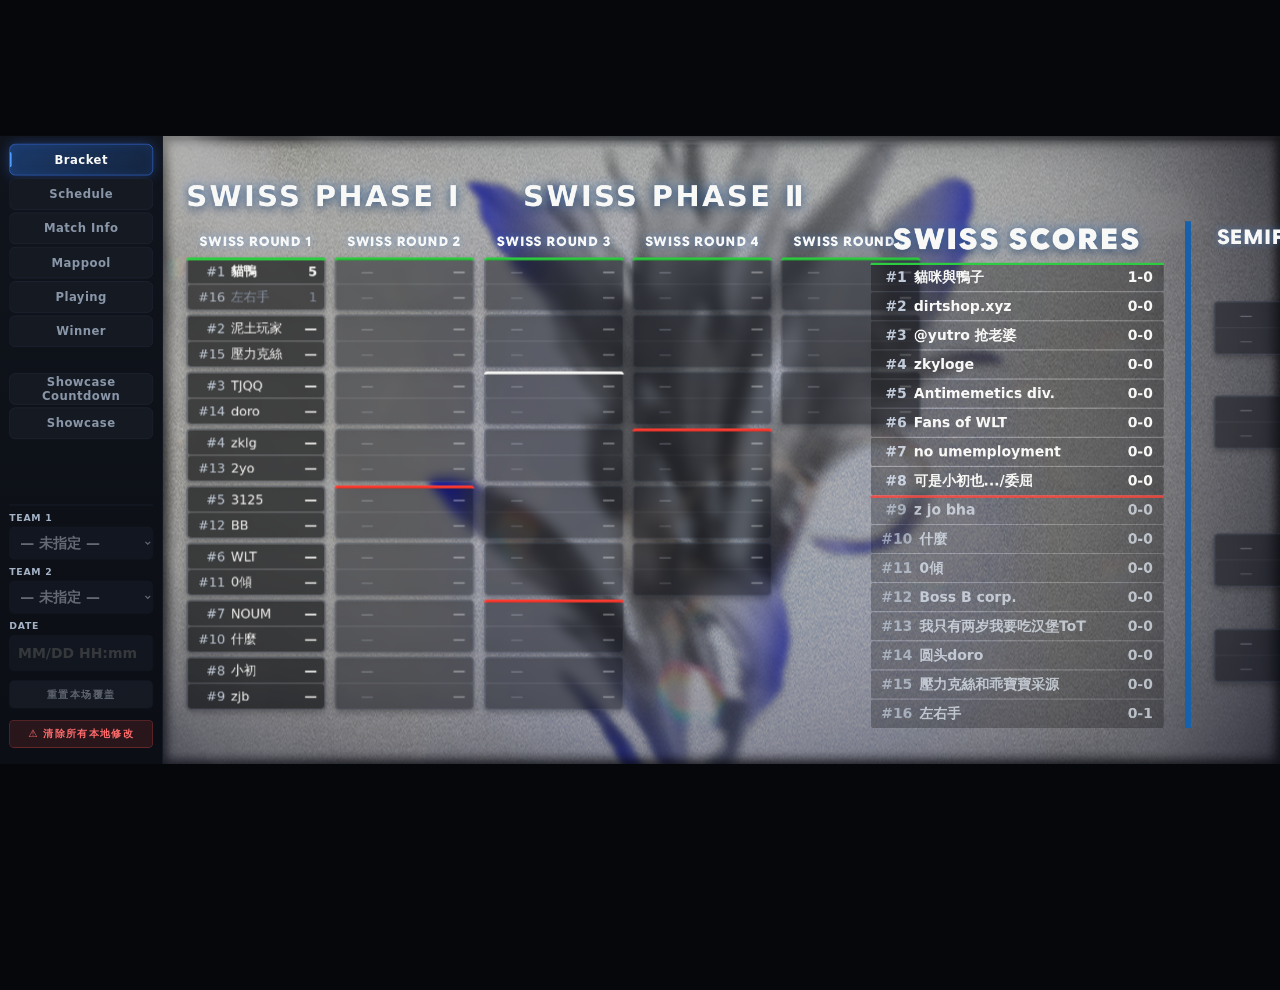
==== commit c1745127: "添加protect,修复自动bp,添加上场次数显示，修正hud样式，排列比赛开场展示，修正swiss3错排，修改pool排版，修复chat格式，加入自动protect判断" ====
--- a/index.html
+++ b/index.html
@@ -11,8 +11,8 @@
   <link rel="stylesheet" href="css/pages/showcase-countdown.css">
   <link rel="stylesheet" href="css/pages/match-countdown.css">
   <link rel="stylesheet" href="css/pages/bracket.css">
-  <!-- 如果 winner 以后有独立样式，在这里加： -->
-  <!-- <link rel="stylesheet" href="css/pages/winner.css"> -->
+  <link rel="stylesheet" href="css/pages/schedule.css">
+  <link rel="stylesheet" href="css/pages/winner.css">
 </head>
 <body>
 
@@ -25,7 +25,8 @@
 
       <!-- 上半区 -->
       <button class="nav-btn" data-target="bracket">Bracket</button>
-      <button class="nav-btn" data-target="match-countdown">Match Countdown</button>
+      <button class="nav-btn" data-target="schedule">Schedule</button>
+      <button class="nav-btn" data-target="match-countdown">Match Info</button>
       <button class="nav-btn" data-target="mappool">Mappool</button>
       <button class="nav-btn" data-target="playing">Playing</button>
       <button class="nav-btn" data-target="winner">Winner</button>
@@ -38,7 +39,6 @@
            Mappool 控制面板：仅 mappool 页面激活时显示
            ===================================================== -->
       <div class="mappool-panel" id="mappoolPanel" hidden>
-        <div class="mappool-panel__title">控制面板</div>
 
         <div class="round-selector">
           <div class="round-label">当前轮次</div>
@@ -48,19 +48,40 @@
           </div>
         </div>
 
-        <button type="button" id="mappoolRedBanBtn"   class="mp-btn mp-btn--red active">RED BAN</button>
-        <button type="button" id="mappoolBlueBanBtn"  class="mp-btn mp-btn--blue">BLUE BAN</button>
-        <button type="button" id="mappoolRedPickBtn"  class="mp-btn mp-btn--red-pick">RED PICK</button>
-        <button type="button" id="mappoolBluePickBtn" class="mp-btn mp-btn--blue-pick">BLUE PICK</button>
-        <button type="button" id="mappoolResetBtn"    class="mp-btn mp-btn--reset">重置所有</button>
-        <button type="button" id="mappoolReloadBtn" class="mp-btn mp-btn--reload">从 JSON 重新加载</button>
+        <div class="first-picker-selector">
+          <div class="round-label">先选方</div>
+          <div class="first-picker-options">
+            <label><input type="radio" name="firstPicker" value="red" checked><span>红队</span></label>
+            <label><input type="radio" name="firstPicker" value="blue"><span>蓝队</span></label>
+          </div>
+        </div>
+
+        <div class="mappool-panel__group mappool-panel__group--row">
+          <button type="button" id="mappoolRedProtectBtn"  class="mp-btn mp-btn--red-protect active">RED PROTECT</button>
+          <button type="button" id="mappoolRedBanBtn"      class="mp-btn mp-btn--red">RED BAN</button>
+        </div>
+
+        <div class="mappool-panel__group mappool-panel__group--row">
+          <button type="button" id="mappoolBlueProtectBtn" class="mp-btn mp-btn--blue-protect">BLUE PROTECT</button>
+          <button type="button" id="mappoolBlueBanBtn"     class="mp-btn mp-btn--blue">BLUE BAN</button>
+        </div>
+
+        <div class="mappool-panel__group">
+          <button type="button" id="mappoolRedPickBtn"  class="mp-btn mp-btn--red-pick">RED PICK</button>
+          <button type="button" id="mappoolBluePickBtn" class="mp-btn mp-btn--blue-pick">BLUE PICK</button>
+        </div>
+
+        <div class="mappool-panel__group">
+          <button type="button" id="mappoolResetBtn"  class="mp-btn mp-btn--reset">重置所有</button>
+          <button type="button" id="mappoolReloadBtn" class="mp-btn mp-btn--reload">从 JSON 重新加载</button>
+        </div>
+
       </div>
 
       <!-- =====================================================
            Bracket 控制面板：仅 bracket 页面激活时显示
            ===================================================== -->
       <div class="bracket-panel" id="bracketPanel" hidden>
-        <div class="bracket-panel__title">Bracket 控制面板</div>
 
         <div class="bracket-panel__row">
           <div class="bracket-panel__label">Team 1</div>
@@ -79,6 +100,11 @@
         </div>
 
         <button type="button" class="bp-btn bp-btn--reset" id="bpReset">重置本场覆盖</button>
+
+        <button type="button" class="bp-btn bp-btn--danger" id="bpClearAll">
+          <span class="bp-btn__icon" aria-hidden="true">⚠</span>
+          清除所有本地修改
+        </button>
       </div>
 
     </aside>
@@ -90,34 +116,27 @@
 
       <!-- ---------- 全局背景媒体 ---------- -->
 
-      <!-- 视频：两个共存，靠 display 切换 -->
       <video class="global-bg-video" data-bg="main" src="src/bg.mp4"  muted loop autoplay playsinline preload="auto"></video>
       <video class="global-bg-video" data-bg="alt2" src="src/bg2.mp4" muted loop autoplay playsinline preload="auto" style="display:none"></video>
 
-      <!-- 图片：三张共存，靠 display 切换 -->
       <img class="global-bg-image" data-bg="main"  src="src/bg.png"  alt="">
       <img class="global-bg-image" data-bg="alt"   src="src/bg2.png" alt="" style="display:none">
       <img class="global-bg-image" data-bg="third" src="src/bg3.png" alt="" style="display:none">
 
-      <!-- 覆盖层（用于纯色背景的页面，如 Showcase Countdown） -->
       <div class="global-bg-cover"></div>
 
-      <!-- ---------- 转场背景层：在 page 之下，含 bg4 / bg3 ---------- -->
       <div class="final-bg" id="finalBg" hidden>
         <img class="ft-bg4" src="src/bg4.png" alt="">
         <img class="ft-bg3" src="src/bg3.png" alt="">
       </div>
 
-      <!-- ---------- 各子页面将在此被 router 动态注入 ---------- -->
-
-      <!-- 全局队伍 HUD（mappool / playing 共享，切页时不闪） -->
       <div class="global-hud" id="globalHud">
 
         <div class="global-hud__team global-hud__team--left">
           <img class="global-hud__avatar" id="ghTeam1Avatar" alt="">
           <div class="global-hud__info">
             <div class="global-hud__row global-hud__row--tag">
-              <span class="global-hud__tag global-hud__tag--red">red team</span>
+              <span class="global-hud__tag global-hud__tag--red">team red</span>
               <div class="global-hud__stars" id="ghTeam1Stars"></div>
             </div>
             <div class="global-hud__row global-hud__row--name" id="ghTeam1Name">—</div>
@@ -129,7 +148,7 @@
           <div class="global-hud__info">
             <div class="global-hud__row global-hud__row--tag">
               <div class="global-hud__stars" id="ghTeam2Stars"></div>
-              <span class="global-hud__tag global-hud__tag--blue">blue team</span>
+              <span class="global-hud__tag global-hud__tag--blue">team blue</span>
             </div>
             <div class="global-hud__row global-hud__row--name" id="ghTeam2Name">—</div>
             <div class="global-hud__row global-hud__row--seed" id="ghTeam2Seed"></div>
@@ -139,18 +158,15 @@
 
       </div>
 
-      <!-- ---------- 全局聊天框 ---------- -->
       <div class="chatbox" id="globalChatBox">
         <div class="chatbox__messages" id="globalChatMessages"></div>
       </div>
 
-      <!-- ---------- 全局 Logo + 轮次徽章 ---------- -->
       <div class="global-logo" id="globalLogo">
         <img class="global-logo__img" src="src/logo.png" alt="">
         <div class="global-logo__badge" id="globalLogoBadge"></div>
       </div>
 
-      <!-- ---------- 转场前景层：在 page 之上 ---------- -->
       <div class="final-fore" id="finalFore" hidden>
         <img class="ft-text"  src="src/text.png"  alt="">
         <img class="ft-text2" src="src/text2.png" alt="">
--- a/css/common.css
+++ b/css/common.css
@@ -68,22 +68,22 @@
   flex: 0 0 280px;
   background: linear-gradient(180deg, #10141c 0%, #0b0e14 100%);
   border-right: 1px solid #1c2230;
-  padding: 28px 16px;
+  padding: 14px 16px 28px; 
   display: flex;
   flex-direction: column;
-  gap: 12px;
+  gap: 5px;
   position: relative;
   z-index: 10;
 }
 
 .nav-btn {
   width: 100%;
-  height: 58px;
+  height: 54px;
   border-radius: 10px;
   border: 1px solid #232b39;
   background: #141922;
   color: #8996a8;
-  font-size: 15px;
+  font-size: 20px;
   font-weight: 600;
   letter-spacing: 0.8px;
   cursor: pointer;
@@ -130,7 +130,7 @@
 }
 
 .nav-btn--gap-top {
-  margin-top: 48px;      /* 上半区最后一个按钮下方留行 */
+  margin-top: 40px;
 }
 
 /* =========================================
@@ -402,7 +402,7 @@
 
 .global-hud {
   position: absolute;
-  top: 24px;
+  top: 28px;
   left: 30px;
   right: 30px;
   display: flex;
@@ -433,11 +433,14 @@
   height: 80px;
   border-radius: 10px;
   object-fit: cover;
-  border: 2px solid rgba(255, 255, 255, 0.15);
   background: #1a2130;
   flex-shrink: 0;
   opacity: 0;
   transition: opacity 0.2s ease;
+
+  box-shadow:
+    0 4px 14px rgba(0, 0, 0, 0.2),
+    0 0 0 1px rgba(255, 255, 255, 0.06);    
 }
 
 .global-hud__info {
@@ -458,22 +461,24 @@
 /* ---------- 第一排：tag + 星星 ---------- */
 
 .global-hud__row--tag {
-  height: 38px;
-  gap: 8px;
+  height: auto; 
+  gap: 6px;
 }
 
 .global-hud__tag {
-  height: 34px;
+  height: auto;
   display: flex;
   align-items: center;
-  padding: 0 6px;
+  padding: 8px 14px 3px 6px;
   font-size: 24px;
-  font-weight: 400;
+  font-weight: 440;
   letter-spacing: 0.5px;
   color: #ffffff;
-  border-radius: 5px;
   line-height: 1;
   text-transform: uppercase;
+
+  transform: scaleY(0.95);
+  transform-origin: center top;
 }
 
 .global-hud__tag--red  { background: #AE1318; }
@@ -494,19 +499,28 @@
 .global-hud__star {
   position: relative;
   display: inline-block;
-  width: 30px;
-  height: 30px;
+  width: 32px;
+  height: 32px;
   border: 3px solid #f8f8f6;
-  border-radius: 3px;
+  border-radius: 1px;
   background: transparent;
   box-sizing: border-box;
   cursor: pointer;
-  overflow: hidden;
   user-select: none;
-  transition:
-    box-shadow 0.35s ease,
-    transform 0.35s cubic-bezier(0.34, 1.56, 0.64, 1);
-}
+  transition: box-shadow 0.35s ease,
+}
+
+/* 点击热区：向外扩 8px，不可见 */
+.global-hud__star::before {
+  content: "";
+  position: absolute;
+  top: -10px;
+  left: -10px;
+  right: -10px;
+  bottom: -10px;
+  /* 无背景无边框，只用于扩点击 */
+}
+
 
 /* 填充层：从中心向外扩散 */
 .global-hud__star::after {
@@ -528,20 +542,13 @@
   box-shadow:
     0 0 2px rgba(248, 248, 246, 0.9),
     0 0 5px rgba(248, 248, 246, 0.5);
-  animation: starPop 0.45s cubic-bezier(0.34, 1.56, 0.64, 1);
-}
-
-@keyframes starPop {
-  0%   { transform: scale(1); }
-  40%  { transform: scale(1.22); }
-  100% { transform: scale(1); }
-}
-
-/* ---------- 第二排：队名（高度 40，紧贴第一排） ---------- */
+}
+
+/* ---------- 第二排：队名 ---------- */
 
 .global-hud__row--name {
   height: 38px;
-  padding: 0 6px;
+  padding: 5px 14px 3px 6px;
   background: #f8f8f6;
   color: #1a1a1a;
   font-size: 24px;
@@ -549,21 +556,26 @@
   letter-spacing: 0.3px;
   display: flex;
   align-items: center;
+
+  -webkit-text-stroke: 0.2px currentColor;
 }
 
 /* ---------- 第三排：seed（在头像和第二排下方） ---------- */
 
 .global-hud__row--seed {
-  padding: 2px 6px;
+  padding: 4px 14px 0px 6px;
   margin-top: 2px;
   background: #f8f8f6;
   color: #1a1a1a;
   font-size: 20px;
-  font-weight: 600;
+  font-weight: 670;
   letter-spacing: 0.5px;
   display: flex;
   align-items: center;
   min-height: 24px;
+
+  transform: scaleY(0.9);
+  transform-origin: center top;
 }
 
 /* ---------- 右队镜像 ---------- */
@@ -581,82 +593,152 @@
   left: 0;
   right: 0;
   bottom: 0;
-  height: 200px;
+  height: 190px;
   box-sizing: border-box;
   padding: 0;
   color: #f8f8f6;
   font-size: 15px;
-  line-height: 25px;
+  line-height: 24px;
   overflow: hidden;
-  z-index: 4;                       /* 从 5 降到 4，让 playing 页可覆盖 */
+  z-index: 4;
   pointer-events: none;
   opacity: 0;
   transition: opacity 0.4s ease;
 
-  /* 整个 200px 容器铺满交替条纹，每行 25px，共 8 行 */
-  background: repeating-linear-gradient(
-    to bottom,
-    #242124 0px,   #242124 25px,
-    #161616 25px,  #161616 50px
-  );
+  font-family: 'GoogleSansFlex', "Segoe UI", "PingFang SC", "Microsoft YaHei", system-ui, sans-serif;
 }
 
 .chatbox.is-visible {
   opacity: 1;
-}
+  pointer-events: auto;
+}
+
+/* ---------- 滚动容器 ---------- */
+
+/* ---------- 滚动容器：条纹画在这里，随内容滚动 ---------- */
+
+.chatbox {
+  position: absolute;
+  left: 0;
+  right: 0;
+  bottom: 0;
+  height: 192px;
+  box-sizing: border-box;
+  padding: 0;
+  color: #f8f8f6;
+  font-size: 13px;
+  line-height: 24px;
+  overflow: hidden;
+  z-index: 4;
+  pointer-events: none;
+  opacity: 0;
+  transition: opacity 0.4s ease;
+  font-family: 'GoogleSansFlex', "Segoe UI", "PingFang SC", "Microsoft YaHei", system-ui, sans-serif;
+
+  display: flex;
+  align-items: flex-end;
+  background: #161616;
+}
+
+.chatbox.is-visible {
+  opacity: 1;
+  pointer-events: auto;
+}
+
+/* ---------- 滚动容器 ---------- */
 
 .chatbox__messages {
+  width: 100%;
+  height: 192px;
   display: flex;
   flex-direction: column;
-  gap: 0;
-  height: 100%;
-  overflow: hidden;
-  justify-content: flex-end;
-}
+  box-sizing: border-box;
+  padding: 0;
+  overflow-y: auto;
+  overflow-x: hidden;
+  cursor: grab;
+
+  background-image: repeating-linear-gradient(
+    to bottom,
+    #242124 0,     #242124 24px,
+    #161616 24px,  #161616 48px
+  );
+  background-attachment: local;
+
+  scrollbar-width: none;
+  -ms-overflow-style: none;
+}
+.chatbox__messages::-webkit-scrollbar { width: 0; height: 0; }
+.chatbox__messages.is-dragging { cursor: grabbing; }
+
+/* 内容少时贴底 */
+.chatbox__messages::before {
+  content: "";
+  flex: 0 0 0;
+  margin-top: auto;
+}
+
+/* ---------- 每一行 ---------- */
 
 .chatbox__line {
   display: flex;
   align-items: flex-start;
-  min-height: 25px;              /* 至少一行高；换行时自动变高 */
+  line-height: 24px;
+  min-height: 24px;
+  padding: 0;
   flex: 0 0 auto;
-  /* 不再设置 background / nth-child，条纹由容器提供 */
-}
-
-/* 时间列：30-120 */
+  background: transparent;
+  overflow: hidden;               /* 单行溢出裁掉 */
+}
+
+.chatbox__line,
+.chatbox__line * {
+  line-height: 24px !important;   /* 所有子元素锁死行高 */
+}
+
+/* ---------- 时间列 ---------- */
+
 .chatbox__time {
-  flex: 0 0 90px;
-  margin-left: 30px;
+  flex: 0 0 115px;
+  margin-left: 0px;
   box-sizing: border-box;
-  padding-right: 8px;
+  padding-right: 0px;
   text-align: right;
   font-weight: 600;
   color: #f8f8f6;
   white-space: nowrap;
-}
-
-/* ID 列：160-260（margin-left 40 制造 120-160 空白） */
+  letter-spacing: 0.4px;
+  font-variant-numeric: tabular-nums;
+  font-feature-settings: "tnum" 1;
+}
+
+/* ---------- 名字列 ---------- */
+
 .chatbox__name {
-  flex: 0 0 100px;
-  margin-left: 40px;
+  flex: 0 0 135px;
+  margin-left: 10px;
   box-sizing: border-box;
   text-align: right;
   font-weight: 700;
+  letter-spacing: 0.4px;
   overflow: hidden;
   white-space: nowrap;
   text-overflow: ellipsis;
 }
 
-.chatbox__name--red   { color: #ff5252; }
+.chatbox__name--red   { color: #AE1318; }
 .chatbox__name--blue  { color: #4d9bff; }
 .chatbox__name--other { color: #5ddf7f; }
 
-/* 消息列：270-600（margin-left 10 制造 260-270 空白） */
+/* ---------- 消息列 ---------- */
+
 .chatbox__text {
-  flex: 0 0 330px;
+  flex: 0 0 360px;
   margin-left: 10px;
   box-sizing: border-box;
   padding-right: 4px;
   color: #f8f8f6;
+  letter-spacing: 0.3px;
   white-space: normal;
   word-break: break-word;
   overflow-wrap: anywhere;
--- a/css/pages/showcase.css
+++ b/css/pages/showcase.css
@@ -135,21 +135,18 @@
   z-index: 1;
 }
 
-.map-card.redBorder {
-  box-shadow:
-    inset 0 0 0 2pt #fa0000,
-    0 0 0 3pt #fa0000,
-    inset 0 0 28px 4px #0008;
-    0 0 8px rgba(0, 0, 0, 0.67);
-}
-
-.map-card.blueBorder {
-  box-shadow:
-    inset 0 0 0 2pt #147aff,
-    0 0 0 3pt #147aff,
-    inset 0 0 28px 4px #0008;
-    0 0 8px rgba(0, 0, 0, 0.67);
-}
+.map-card.redBorder::after,
+.map-card.blueBorder::after {
+  content: "";
+  position: absolute;
+  inset: 0;
+  pointer-events: none;
+  z-index: 10;
+  border-radius: inherit;
+}
+
+.map-card.redBorder::after  { border: 5pt solid #AE1318; }
+.map-card.blueBorder::after { border: 5pt solid #1661AB; }
 
 .map-card__title {
   width: 100%;
--- a/css/pages/mappool.css
+++ b/css/pages/mappool.css
@@ -8,7 +8,8 @@
   position: absolute;
   inset: 0;
   z-index: 1;
-  padding: 160px 20px 120px;
+  padding: 224px 20px 120px;
+  font-family: 'GoogleSansFlex', "Segoe UI", "PingFang SC", "Microsoft YaHei", system-ui, sans-serif;
   display: flex;
   flex-direction: column;
   align-items: center;
@@ -28,10 +29,10 @@
   display: flex;
   justify-content: center;
   width: 100%;
-  margin-bottom: 33.3px;
-}
-
-/* SF/F/GF —— 紧凑间距 */
+  margin-bottom: 15px;
+}
+
+/* bracket stage —— 紧凑间距 */
 [data-page="mappool"] .mappool-wrapper.is-compact .mapRow {
   margin-bottom: 19px;
 }
@@ -40,18 +41,17 @@
 
 [data-page="mappool"] .mapContainer {
   width: 565px;
-  height: 67px;
+  height: 64px;
   background: no-repeat center center;
   background-size: cover;
-  font-size: 11pt;
+  font-size: 14pt;
   color: #f8f8f6;
-  border-radius: 35px;
-  cursor: pointer;
-  transition: box-shadow .3s ease, transform .2s ease;
+  cursor: pointer;
+  transition: transform .2s ease;
   position: relative;
   overflow: hidden;
   flex-shrink: 0;
-  margin: 0 8.5px;
+  margin: 0 7px;
 }
 
 [data-page="mappool"] .mapContainer:hover {
@@ -59,16 +59,10 @@
   box-shadow: 0 5px 15px rgba(0, 0, 0, .5);
 }
 
-[data-page="mappool"] .mapContainer.blueBorder {
-  box-shadow:
-    inset 0 0 0 4pt #147aff,
-    0 0 0 5pt #147aff;
-}
-
+/* 旧的描边规则清空（描边挪到 .mapContent 上） */
+[data-page="mappool"] .mapContainer.blueBorder,
 [data-page="mappool"] .mapContainer.redBorder {
-  box-shadow:
-    inset 0 0 0 4pt #fa0000,
-    0 0 0 5pt #fa0000;
+  box-shadow: none;
 }
 
 /* ---------- 内容 ---------- */
@@ -78,17 +72,44 @@
   background-color: rgba(0, 0, 0, .4);
   width: 100%;
   height: 100%;
-  border-radius: 35px;
   position: relative;
-}
-
+
+  /* 内描边：颜色由变量控制，默认透明 */
+  --border-color: transparent;
+  box-shadow: inset 0 0 0 5.5pt var(--border-color);
+  transition: background-color .3s ease, box-shadow .3s ease;
+}
+
+/* 红队 → 红内描边 */
+[data-page="mappool"] .mapContainer.redBorder .mapContent {
+  --border-color:#a80c0c;
+}
+
+/* 蓝队 → 蓝内描边 */
+[data-page="mappool"] .mapContainer.blueBorder .mapContent {
+  --border-color: #147aff;
+}
+
+/* ban 状态下描边变暗 */
+[data-page="mappool"] .mapContainer.redBorder .mapContent.banned {
+  --border-color: rgba(168, 12, 12, 0.6);
+}
+
+[data-page="mappool"] .mapContainer.blueBorder .mapContent.banned {
+  --border-color: rgba(20, 122, 255, 0.6);
+}
+
+/* ban 状态背景变深 + 内部内容变暗 */
 [data-page="mappool"] .mapContent.banned {
   background-color: rgba(0, 0, 0, .8);
 }
 
-[data-page="mappool"] .mapContent.banned .mapMetadata,
+[data-page="mappool"] .mapContent.banned .mapMetadata {
+  opacity: .3;
+}
+
 [data-page="mappool"] .mapContent.banned .modImgContainer {
-  opacity: .3;
+  opacity: .6;
 }
 
 /* ---------- 闪烁 ---------- */
@@ -105,34 +126,61 @@
   animation: flashWhite 4s ease-in-out;
 }
 
-/* ---------- 元数据 ---------- */
+/* ---------- 元数据（左对齐） ---------- */
 
 [data-page="mappool"] .mapMetadata {
   display: flex;
   flex-direction: column;
   justify-content: center;
-  align-items: center;
+  align-items: flex-start;
   flex-grow: 1;
+  min-width: 0; 
   padding: 0 10px;
 }
 
+[data-page="mappool"] .mapMetadata > .bold {
+  width: 100%;
+  min-width: 0;
+  overflow: hidden;
+  white-space: nowrap;
+  text-overflow: ellipsis;
+  box-sizing: border-box;
+}
+
 [data-page="mappool"] .mapDetailsContainer {
   display: flex;
-  justify-content: center;
-  align-items: center;
-  margin-top: 5px;
-  width: 100%;
+  justify-content: flex-start;
+  align-items: center;
+  flex-wrap: nowrap;
+  margin-top: 1px;
+  width: 100%;
+  min-width: 0;
+  overflow: hidden;
 }
 
 [data-page="mappool"] .mapDetails {
-  margin: 0 10px;
-  font-size: 10pt;
-  text-align: center;
+  margin: 0 20px 0 0;
+  font-size: 12pt;
+  text-align: left;
+  max-width: 200px;
+  min-width: 0;
+  flex: 0 1 auto;
+  overflow: hidden;
+  white-space: nowrap;
+  text-overflow: ellipsis;
+  font-weight: 300;
+}
+
+[data-page="mappool"] .mapDetails .bold {
+  white-space: nowrap;
+  overflow: hidden;
+  text-overflow: ellipsis;
 }
 
 /* ---------- mod 图标 ---------- */
 
 [data-page="mappool"] .modImgContainer {
+  position: relative;
   display: flex;
   justify-content: flex-end;
   align-items: center;
@@ -152,6 +200,32 @@
   object-fit: contain;
 }
 
+[data-page="mappool"] .protectImg {
+  position: absolute;
+  top: 50%;
+  right: 0;
+  height: 46px;
+  width: auto;
+  object-fit: contain;
+  pointer-events: none;
+  z-index: 5;
+  filter: drop-shadow(0 2px 6px rgba(0, 0, 0, 0.6));
+
+  /* 初始：滑出卡片右缘，透明 */
+  transform: translate(calc(100% + 40px), -50%);
+  opacity: 0;
+  will-change: transform;
+
+  transition:
+    transform .4s cubic-bezier(0.34, 1.3, 0.64, 1),
+    opacity .2s ease;
+}
+
+[data-page="mappool"] .mapContent.is-protected .protectImg {
+  transform: translate(0, -50%);
+  opacity: 1;
+}
+
 [data-page="mappool"] .banMap {
   min-width: 20px;
   height: 100%;
@@ -162,33 +236,43 @@
   font-weight: 700;
 }
 
+/* 当前谱面聚焦高亮 */
+[data-page="mappool"] .mapContainer.is-focused {
+  animation: mapCardFocus 1.6s ease;
+}
+
+@keyframes mapCardFocus {
+  0%   { box-shadow: 0 0 0 0    rgba(246, 219, 0, 0.9),
+                     0 0 0 0    rgba(246, 219, 0, 0.55); }
+  60%  { box-shadow: 0 0 0 12px rgba(246, 219, 0, 0),
+                     0 0 0 22px rgba(246, 219, 0, 0); }
+  100% { box-shadow: none; }
+}
+
 /* =========================================
    Mappool 控制面板（位于 sidebar 底部）
    ========================================= */
 
 .mappool-panel {
   margin-top: auto;
-  padding-top: 16px;
+  padding-top: 12px;
   border-top: 1px solid #1c2230;
   display: flex;
   flex-direction: column;
-  gap: 12px;
+  gap: 20px;
 }
 
 .mappool-panel[hidden] {
   display: none !important;
 }
 
-.mappool-panel__title {
-  font-size: 18px;
-  font-weight: 700;
-  color: #c9d5e6;
-  letter-spacing: 2px;
-  text-transform: uppercase;
-  margin-bottom: 4px;
-}
-
-/* ---------- 轮次选择器 ---------- */
+.mappool-panel__group {
+  display: flex;
+  flex-direction: column;
+  gap: 4px;
+}
+
+/* ---------- 图池选择器 ---------- */
 
 .mappool-panel .round-selector {
   width: 100%;
@@ -241,7 +325,7 @@
 
 .mappool-panel .options-container {
   position: absolute;
-  bottom: calc(100% + 4px);        /* 面板在底部，下拉往上展开更合理 */
+  bottom: calc(100% + 4px);
   left: 0;
   right: 0;
   background: #1a2130;
@@ -278,7 +362,7 @@
 
 .mappool-panel .mp-btn {
   width: 100%;
-  height: 42px;
+  height: 38px;
   padding: 0 14px;
   border-radius: 8px;
   border: 1px solid #232b39;
@@ -290,6 +374,7 @@
   font-family: inherit;
   cursor: pointer;
   transition: all .15s ease;
+  margin: 0;
 }
 
 .mappool-panel .mp-btn:hover {
@@ -320,27 +405,26 @@
 }
 
 .mappool-panel .mp-btn--red-pick {
-  background: rgba(255, 142, 142, .12);
-  color: #ff8e8e;
-  border-color: rgba(255, 142, 142, .35);
+  background: rgba(255, 107, 107, .12);
+  color: #ff6b6b;
+  border-color: rgba(255, 107, 107, .35);
 }
 .mappool-panel .mp-btn--red-pick:hover {
-  background: rgba(255, 142, 142, .2);
+  background: rgba(255, 107, 107, .2);
 }
 
 .mappool-panel .mp-btn--blue-pick {
-  background: rgba(107, 168, 255, .12);
-  color: #6ba8ff;
-  border-color: rgba(107, 168, 255, .35);
+  background: rgba(77, 150, 255, .12);
+  color: #4d96ff;
+  border-color: rgba(77, 150, 255, .35);
 }
 .mappool-panel .mp-btn--blue-pick:hover {
-  background: rgba(107, 168, 255, .2);
+  background: rgba(77, 150, 255, .2);
 }
 
 .mappool-panel .mp-btn--reset {
   background: #232b39;
   color: #dbe6f5;
-  margin-top: 4px;
 }
 .mappool-panel .mp-btn--reset:hover {
   background: #2d3648;
@@ -350,14 +434,31 @@
   background: rgba(246, 219, 0, .12);
   color: #F6DB00;
   border-color: rgba(246, 219, 0, .35);
-  margin-top: 4px;
 }
 .mappool-panel .mp-btn--reload:hover {
   background: rgba(246, 219, 0, .2);
 }
 
+.mappool-panel .mp-btn--red-protect {
+  background: rgba(255, 107, 107, .12);
+  color: #ff6b6b;
+  border-color: rgba(255, 107, 107, .35);
+}
+.mappool-panel .mp-btn--red-protect:hover {
+  background: rgba(255, 107, 107, .2);
+}
+
+.mappool-panel .mp-btn--blue-protect {
+  background: rgba(77, 150, 255, .12);
+  color: #4d96ff;
+  border-color: rgba(77, 150, 255, .35);
+}
+.mappool-panel .mp-btn--blue-protect:hover {
+  background: rgba(77, 150, 255, .2);
+}
+
 /* =========================================
-   Mappool 顶部队伍 HUD
+   Mappool 顶部队伍 HUD（旧样式，保留以免影响）
    ========================================= */
 
 [data-page="mappool"] .mp-teams {
@@ -428,4 +529,172 @@
 [data-page="mappool"] .mp-star.is-active {
   color: #F6DB00;
   text-shadow: 0 0 10px rgba(246, 219, 0, 0.55);
+}
+
+/* =========================================
+   Mappool 页玩家名 + 实心条
+   ========================================= */
+
+[data-page="mappool"] .mp-players {
+  position: absolute;
+  top: 155px;
+  display: flex;
+  flex-direction: column;
+  gap: 4px;
+  z-index: 5;
+  pointer-events: none;
+  font-family: 'GoogleSansFlex', "Segoe UI", "PingFang SC", "Microsoft YaHei", system-ui, sans-serif;
+}
+
+/* 红队：HUD 里 avatar(80)+gap(10)+container(30)，信息起点 ≈ 120 */
+[data-page="mappool"] .mp-players--left {
+  left: 120px;
+}
+
+/* 蓝队：镜像 */
+[data-page="mappool"] .mp-players--right {
+  right: 120px;
+}
+
+[data-page="mappool"] .mp-player {
+  display: flex;
+  align-items: center;
+  gap: 10px;
+  white-space: nowrap;
+  cursor: pointer;
+  user-select: none;
+  pointer-events: auto;
+}
+
+[data-page="mappool"] .mp-player__name {
+  font-size: 22px;
+  font-weight: 600;
+  color: #f8f8f6;
+  text-shadow:
+    0 2px 6px rgba(0, 0, 0, 0.95),
+    0 0 12px rgba(0, 0, 0, 0.75);
+}
+
+[data-page="mappool"] .mp-player__bars {
+  display: flex;
+  align-items: center;
+  gap:6px;
+  cursor: pointer;
+  user-select: none;
+  pointer-events: auto;
+}
+
+[data-page="mappool"] .mp-player__bar {
+  display: block;
+  width: 30px;
+  height: 10px;
+  background: #AE1318;             /* 红队色 */
+  flex-shrink: 0;
+}
+
+/* 蓝队：镜像（名字在右、条在左）+ 蓝色条 */
+[data-page="mappool"] .mp-players--right .mp-player {
+  flex-direction: row-reverse;
+}
+
+[data-page="mappool"] .mp-players--right .mp-player__bars {
+  flex-direction: row-reverse;
+}
+
+[data-page="mappool"] .mp-players--right .mp-player__bar {
+  background: #1661AB;
+}
+
+[data-page="mappool"] .mp-players--right .mp-player__name {
+  text-align: right;
+}
+
+/* =========================================
+   玩家长条：叉号
+   ========================================= */
+
+[data-page="mappool"] .mp-player__cross {
+  display: block;
+  width: 25px;
+  height: 10px;
+  position: relative;
+  flex-shrink: 0;
+}
+
+[data-page="mappool"] .mp-player__cross::before,
+[data-page="mappool"] .mp-player__cross::after {
+  content: "";
+  position: absolute;
+  left: 0;
+  top: 50%;
+  width: 100%;
+  height: 5px;
+  background: #AE1318; 
+  border-radius: 1px;
+  transform-origin: center center;
+}
+
+[data-page="mappool"] .mp-player__cross::before {
+  transform: translateY(-50%) rotate(45deg);
+}
+
+[data-page="mappool"] .mp-player__cross::after {
+  transform: translateY(-50%) rotate(-45deg);
+}
+
+/* 蓝队的叉 */
+[data-page="mappool"] .mp-players--right .mp-player__cross::before,
+[data-page="mappool"] .mp-players--right .mp-player__cross::after {
+  background: #1661AB;
+}
+
+/* =========================================
+   组内横排（protect + ban 同行）
+   ========================================= */
+
+.mappool-panel__group--row {
+  flex-direction: row;
+  gap: 4px;
+}
+.mappool-panel__group--row .mp-btn {
+  flex: 1 1 0;
+  min-width: 0;
+  padding: 0 8px;
+  font-size: 15px;
+  letter-spacing: 0.8px;
+}
+
+/* =========================================
+   先选方
+   ========================================= */
+
+.first-picker-selector {
+  display: flex;
+  flex-direction: column;
+  gap: 4px;
+}
+
+.first-picker-options {
+  display: flex;
+  gap: 16px;
+  align-items: center;
+  padding: 8px 12px;
+  background: #141922;
+  border: 1px solid #232b39;
+  border-radius: 8px;
+}
+
+.first-picker-options label {
+  display: flex;
+  align-items: center;
+  gap: 6px;
+  color: #dbe6f5;
+  font-size: 16px;
+  cursor: pointer;
+  user-select: none;
+}
+
+.first-picker-options input[type="radio"] {
+  accent-color: #4d9bff;
+  cursor: pointer;
 }
--- a/css/pages/playing.css
+++ b/css/pages/playing.css
@@ -13,8 +13,8 @@
   position: absolute;
   left: 0;
   right: 0;
-  bottom: 200px;
-  height: 10px;
+  bottom: 192px;
+  height: 8px;
   background: linear-gradient(
     to right,
     #AE1318 0%,   #AE1318 50%,
@@ -199,4 +199,5 @@
 
 .page[data-page="playing"] {
   z-index: 5;
+  pointer-events: none; 
 }
--- a/css/pages/bracket.css
+++ b/css/pages/bracket.css
@@ -471,18 +471,13 @@
 
 .bracket-panel {
   margin-top: auto;
-  padding-top: 16px;
+  padding-top: 12px;
   border-top: 1px solid #1c2230;
   display: flex;
   flex-direction: column;
   gap: 12px;
 }
 .bracket-panel[hidden] { display: none !important; }
-.bracket-panel__title {
-  font-size: 18px; font-weight: 700;
-  color: #c9d5e6; letter-spacing: 2px;
-  text-transform: uppercase; margin-bottom: 4px;
-}
 .bracket-panel__row { display: flex; flex-direction: column; gap: 6px; }
 .bracket-panel__label {
   font-size: 16px; color: #a5b3c7;
@@ -516,4 +511,34 @@
 }
 .bp-btn:hover { background: #1a2130; border-color: #2f3a4d; }
 .bp-btn--reset { background: #232b39; color: #dbe6f5; margin-top: 4px; }
-.bp-btn--reset:hover { background: #2d3648; }+.bp-btn--reset:hover { background: #2d3648; }
+
+/* =========================================
+   危险按钮：清除所有本地修改
+   ========================================= */
+
+.bp-btn--danger {
+  display: flex;
+  align-items: center;
+  justify-content: center;
+  gap: 8px;
+  margin-top: 8px;
+
+  background: rgba(255, 80, 80, .12);
+  color: #ff6b6b;
+  border-color: rgba(255, 80, 80, .4);
+}
+.bp-btn--danger:hover {
+  background: rgba(255, 80, 80, .22);
+  border-color: rgba(255, 80, 80, .65);
+}
+.bp-btn--danger:active {
+  background: rgba(255, 80, 80, .3);
+}
+
+.bp-btn__icon {
+  display: inline-block;
+  font-size: 18px;
+  line-height: 1;
+  transform: translateY(-1px);
+}
--- a/css/pages/schedule.css
+++ b/css/pages/schedule.css
@@ -0,0 +1,122 @@
+/* =========================================
+   Schedule 子页面
+   ========================================= */
+
+[data-page="schedule"] .sch-layout {
+  position: absolute;
+  inset: 0;
+  z-index: 1;
+  padding: 180px 90px 60px;
+  overflow-y: auto;
+  overflow-x: hidden;
+  display: flex;
+  flex-direction: column;
+  gap: 36px;
+  font-family: 'GoogleSansFlex', "Segoe UI", "PingFang SC", "Microsoft YaHei", system-ui, sans-serif;
+  box-sizing: border-box;
+}
+
+/* ---------- 轮次分组 ---------- */
+
+[data-page="schedule"] .sch-group {
+  display: flex;
+  flex-direction: column;
+  gap: 12px;
+}
+
+[data-page="schedule"] .sch-group__title {
+  font-size: 34px;
+  font-weight: 900;
+  letter-spacing: 4px;
+  text-transform: uppercase;
+  color: #f8f8f6;
+  text-shadow:
+    0 0 20px rgba(77, 155, 255, .55),
+    0 4px 16px rgba(0, 0, 0, .55);
+  padding-bottom: 4px;
+}
+
+[data-page="schedule"] .sch-group__list {
+  display: grid;
+  grid-template-columns: repeat(2, 1fr);
+  gap: 10px 14px;
+}
+
+/* ---------- 单场比赛 ---------- */
+
+[data-page="schedule"] .sch-match {
+  display: grid;
+  grid-template-columns: 150px 1fr 60px 1fr;
+  align-items: center;
+  gap: 14px;
+  padding: 14px 20px;
+  background: rgba(6, 10, 18, 0.4);
+  backdrop-filter: blur(8px) saturate(1.15);
+  -webkit-backdrop-filter: blur(8px) saturate(1.15);
+  border: 1px solid rgba(140, 185, 255, 0.12);
+  border-radius: 8px;
+  box-shadow: 0 4px 12px rgba(0, 0, 0, 0.28);
+  cursor: pointer;
+  transition: border-color .2s ease, transform .15s ease, box-shadow .2s ease;
+}
+
+[data-page="schedule"] .sch-match:hover {
+  border-color: rgba(140, 185, 255, 0.35);
+  transform: translateY(-1px);
+}
+
+[data-page="schedule"] .sch-match.is-selected {
+  border-color: #F6DB00;
+  box-shadow:
+    0 0 16px rgba(246, 219, 0, 0.4),
+    0 4px 12px rgba(0, 0, 0, 0.28);
+}
+
+/* 未指定队伍 → 变灰 */
+[data-page="schedule"] .sch-match.is-empty {
+  opacity: 0.45;
+}
+
+[data-page="schedule"] .sch-match__time {
+  font-size: 16px;
+  font-weight: 700;
+  color: #8996a8;
+  letter-spacing: 1px;
+  white-space: nowrap;
+}
+
+[data-page="schedule"] .sch-match__team {
+  display: flex;
+  align-items: baseline;
+  gap: 8px;
+  font-size: 20px;
+  color: #f8f8f6;
+  min-width: 0;
+  overflow: hidden;
+}
+
+[data-page="schedule"] .sch-match__team--right {
+  justify-content: flex-end;
+}
+
+[data-page="schedule"] .sch-match__seed {
+  font-size: 15px;
+  color: #8996a8;
+  font-weight: 400;
+  flex-shrink: 0;
+}
+
+[data-page="schedule"] .sch-match__name {
+  font-weight: 700;
+  overflow: hidden;
+  text-overflow: ellipsis;
+  white-space: nowrap;
+}
+
+[data-page="schedule"] .sch-match__vs {
+  text-align: center;
+  font-size: 14px;
+  font-weight: 900;
+  color: #4d9bff;
+  letter-spacing: 2px;
+}
--- a/css/pages/winner.css
+++ b/css/pages/winner.css
@@ -0,0 +1,119 @@
+/* =========================================
+   Winner 子页面
+   格式与 Match Info 一致，居中显示获胜队伍
+   ========================================= */
+
+[data-page="winner"] .wc-layout {
+  position: absolute;
+  inset: 0;
+  z-index: 1;
+  display: flex;
+  flex-direction: column;
+  align-items: center;
+  justify-content: center;
+  gap: 3px;
+
+  zoom: 1.3;
+  font-family: 'GoogleSansFlex', "Segoe UI", "PingFang SC", "Microsoft YaHei", system-ui, sans-serif;
+  pointer-events: none;
+}
+
+[data-page="winner"] .wc-layout[hidden] { display: none !important; }
+
+/* ---------- 头像 ---------- */
+
+[data-page="winner"] .wc-avatar {
+  width: 100px;
+  height: 100px;
+  object-fit: cover;
+  border-radius: 12px;
+  background: transparent;
+  opacity: 0;
+  transition: opacity 0.2s ease;
+  box-shadow:
+    0 6px 20px rgba(0, 0, 0, 0.3),
+    0 0 0 1px rgba(255, 255, 255, 0.08);
+  margin-bottom: 12px;
+}
+
+/* ---------- 通用行 ---------- */
+
+[data-page="winner"] .wc-row {
+  display: flex;
+  align-items: center;
+  white-space: nowrap;
+}
+
+/* ---------- 第一排：tag ---------- */
+
+[data-page="winner"] .wc-row--tag {
+  height: auto;
+  gap: 6px;
+}
+
+[data-page="winner"] .wc-tag {
+  height: auto;
+  display: flex;
+  align-items: center;
+  padding: 8px 16px 3px 10px;
+  font-size: 24px;
+  font-weight: 480;
+  letter-spacing: 0.5px;
+  color: #ffffff;
+  line-height: 1;
+  text-transform: uppercase;
+  transform: scaleY(0.95);
+  transform-origin: center top;
+}
+
+[data-page="winner"] .wc-tag--red  { background: #AE1318; }
+[data-page="winner"] .wc-tag--blue { background: #1661AB; }
+
+/* ---------- 第二排：队名 ---------- */
+
+[data-page="winner"] .wc-row--name {
+  height: auto;
+  padding: 2px 20px 0px 10px;
+  background: #f8f8f6;
+  color: #1a1a1a;
+  font-size: 40px;
+  font-weight: 700;
+  letter-spacing: 0.3px;
+  display: flex;
+  align-items: center;
+  -webkit-text-stroke: 0.2px currentColor;
+}
+
+/* ---------- 第三排：seed ---------- */
+
+[data-page="winner"] .wc-row--seed {
+  padding: 4px 20px 0px 10px;
+  margin-top: 2px;
+  background: #f8f8f6;
+  color: #1a1a1a;
+  font-size: 32px;
+  font-weight: 650;
+  letter-spacing: 0.5px;
+  display: flex;
+  align-items: center;
+  min-height: 24px;
+  transform: scaleY(0.9);
+  transform-origin: center top;
+}
+
+/* ---------- 第四/五排：队员名 ---------- */
+
+[data-page="winner"] .wc-row--player {
+  padding: 3px 6px;
+  color: #f8f8f6;
+  font-size: 22px;
+  font-weight: 450;
+  letter-spacing: 0.5px;
+  display: flex;
+  align-items: center;
+  min-height: 24px;
+  text-shadow: 0 2px 8px rgba(0, 0, 0, 0.6);
+}
+
+[data-page="winner"] #wcP1 { margin-top: 18px; }
+[data-page="winner"] #wcP2 { margin-top: -8px; }
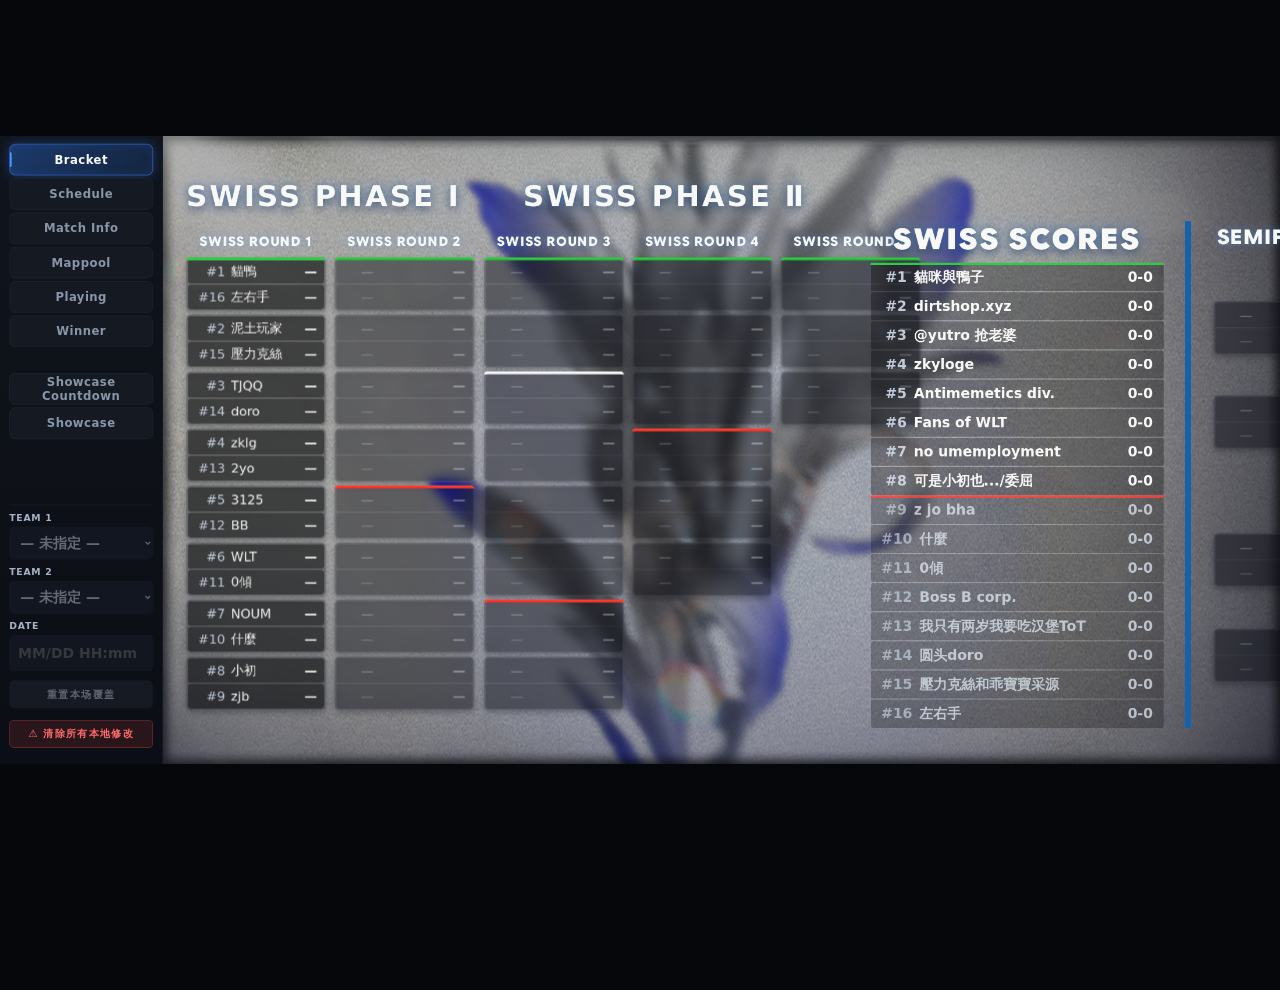
==== commit 79e61260: "替换图片，增加动效，增加winner动画，优化bp" ====
--- a/index.html
+++ b/index.html
@@ -118,6 +118,7 @@
 
       <video class="global-bg-video" data-bg="main" src="src/bg.mp4"  muted loop autoplay playsinline preload="auto"></video>
       <video class="global-bg-video" data-bg="alt2" src="src/bg2.mp4" muted loop autoplay playsinline preload="auto" style="display:none"></video>
+      <video class="global-bg-video" data-bg="red"  src="src/bg_red.mp4" muted loop playsinline preload="auto" style="display:none"></video>
 
       <img class="global-bg-image" data-bg="main"  src="src/bg.png"  alt="">
       <img class="global-bg-image" data-bg="alt"   src="src/bg2.png" alt="" style="display:none">
--- a/css/pages/mappool.css
+++ b/css/pages/mappool.css
@@ -203,7 +203,7 @@
 [data-page="mappool"] .protectImg {
   position: absolute;
   top: 50%;
-  right: 0;
+  right: 100px;
   height: 46px;
   width: auto;
   object-fit: contain;
@@ -211,8 +211,8 @@
   z-index: 5;
   filter: drop-shadow(0 2px 6px rgba(0, 0, 0, 0.6));
 
-  /* 初始：滑出卡片右缘，透明 */
-  transform: translate(calc(100% + 40px), -50%);
+  /* 初始：滑到卡片外 */
+  transform: translate(calc(100% + 150px), -50%);
   opacity: 0;
   will-change: transform;
 
--- a/css/pages/match-countdown.css
+++ b/css/pages/match-countdown.css
@@ -1,5 +1,5 @@
 /* =========================================
-   Match Countdown 子页面
+   Match Info 子页面
    ========================================= */
 
 [data-page="match-countdown"] .mc-layout {
@@ -7,117 +7,201 @@
   inset: 0;
   z-index: 1;
   display: flex;
+  justify-content: space-between;
+  align-items: flex-start;
+  padding: 650px 230px 0;
+  box-sizing: border-box;
+  pointer-events: none;
+}
+
+/* ---------- 两侧容器 ---------- */
+
+[data-page="match-countdown"] .mc-side {
+  position: relative;
+  display: flex;
   flex-direction: column;
-  align-items: center;
-  justify-content: center;
-  gap: 22px;
-  padding: 80px;
+  align-items: flex-start;
+  gap: 3px;
+  font-family: 'GoogleSansFlex', "Segoe UI", "PingFang SC", "Microsoft YaHei", system-ui, sans-serif;
+  zoom: 1.3; 
+
+  isolation: isolate;
+}
+
+[data-page="match-countdown"] .mc-side--right {
+  width: 500px;
+}
+
+/* ---------- 头像---------- */
+
+[data-page="match-countdown"] .mc-avatar {
+  position: absolute;
+  top: -200px;
+  left: 0;
+  width: 100px;
+  height: 100px;
+  object-fit: cover;
+  border-radius: 12px;
+  border: none;
+  background: transparent;
+  opacity: 0;
+  transition: opacity 0.2s ease;
+
+  box-shadow:
+    0 6px 20px rgba(0, 0, 0, 0.3),
+    0 0 0 1px rgba(255, 255, 255, 0.08);
+}
+
+/* ---------- 通用行 ---------- */
+
+[data-page="match-countdown"] .mc-row {
+  display: flex;
+  align-items: center;
+  white-space: nowrap;
+}
+
+/* ---------- 第一排：tag ---------- */
+
+[data-page="match-countdown"] .mc-row--tag {
+  height: auto;
+  gap: 6px;
+}
+
+[data-page="match-countdown"] .mc-tag {
+  height: auto;
+  display: flex;
+  align-items: center;
+  padding: 8px 16px 3px 10px;
+  font-size: 24px;
+  font-weight: 480;
+  letter-spacing: 0.5px;
   color: #ffffff;
-  text-align: center;
+  line-height: 1;
+  text-transform: uppercase;
+
+  transform: scaleY(0.95);
+  transform-origin: center top;
+}
+
+[data-page="match-countdown"] .mc-tag--red  { background: #AE1318; }
+[data-page="match-countdown"] .mc-tag--blue { background: #1661AB; }
+
+/* ---------- 第二排：队名 ---------- */
+
+[data-page="match-countdown"] .mc-row--name {
+  height: auto;
+  padding: 2px 20px 0px 10px;
+  background: #f8f8f6;
+  color: #1a1a1a;
+  font-size: 40px;
+  font-weight: 700;
+  letter-spacing: 0.3px;
+  display: flex;
+  align-items: center;
+
+  -webkit-text-stroke: 0.2px currentColor;
+}
+
+/* ---------- 第三排：seed ---------- */
+
+[data-page="match-countdown"] .mc-row--seed {
+  padding: 4px 20px 0px 10px;
+  margin-top: 2px;
+  background: #f8f8f6;
+  color: #1a1a1a;
+  font-size: 32px;
+  font-weight: 650;
+  letter-spacing: 0.5px;
+  display: flex;
+  align-items: center;
+  min-height: 24px;
+
+  transform: scaleY(0.9);
+  transform-origin: center top;
+}
+
+/* ---------- 第四/五排：队员名 ---------- */
+
+[data-page="match-countdown"] .mc-row--player {
+  padding: 3px 6px;
+  color: #f8f8f6;
+  font-size: 22px;
+  font-weight: 450;
+  letter-spacing: 0.5px;
+  display: flex;
+  align-items: center;
+  min-height: 24px;
+  text-shadow: 0 2px 8px rgba(0, 0, 0, 0.6);
+}
+
+[data-page="match-countdown"] #mcTeam1P1,
+[data-page="match-countdown"] #mcTeam2P1 {
+  margin-top: 18px;
+}
+
+[data-page="match-countdown"] #mcTeam1P2,
+[data-page="match-countdown"] #mcTeam2P2 {
+  margin-top: -8px;
+}
+
+/* ---------- 光圈容器（stack） ---------- */
+
+[data-page="match-countdown"] .mc-halo-stack {
+  position: absolute;
+  top: -150px;
+  left: 50px;
+  transform: translate(-50%, -50%);
+  width: 620px;                  /* 想大改这里，两个 video 会跟着变 */
+  height: 620px;
+  z-index: 0;
+  pointer-events: none;
+}
+
+/* ---------- 两个 video 叠在同一位置 ---------- */
+
+[data-page="match-countdown"] .mc-halo {
+  position: absolute;
+  inset: 0;
+  width: 100%;
+  height: 100%;
+  object-fit: contain;
+  pointer-events: none;
+  user-select: none;
+
+  /* opacity 由 JS 逐帧控制，不要用 CSS transition */
+  opacity: 0;
 }
 
 /* =========================================
-   字体：整页使用思源宋体
+   左上角标题
    ========================================= */
 
-[data-page="match-countdown"],
-[data-page="match-countdown"] * {
+[data-page="match-countdown"] .mc-title {
+  position: absolute;
+  top: 110px;
+  left: 140px;
+  z-index: 3;
+
+  color: #ffffff;
   font-family: 'SourceHanSerif', "Songti SC", "SimSun", serif;
-}
-
-/* ---------- 轮次 ---------- */
-
-[data-page="match-countdown"] .mc-round {
-  font-size: 18px;
+  font-size: 28px;
+  font-weight: 650;
+  line-height: 1.2;
+  letter-spacing: 0.5px;
+
+  white-space: nowrap;
+  pointer-events: none;
+  user-select: none;
+
+  text-shadow: 0 2px 12px rgba(0, 0, 0, 0.6);
+}
+
+[data-page="match-countdown"] .mc-title__round {
+  display: block;
+  margin-top: 20px;
+  font-size: 24px;
   font-weight: 700;
-  letter-spacing: 5px;
+  letter-spacing: 2px;
   text-transform: uppercase;
-  color: #9ec5ff;
-  text-shadow: 0 0 20px rgba(77, 155, 255, .5);
-}
-
-/* ---------- 对阵 ---------- */
-
-[data-page="match-countdown"] .mc-match {
-  display: flex;
-  align-items: center;
-  gap: 40px;
-}
-
-[data-page="match-countdown"] .mc-team {
-  font-size: 88px;
-  font-weight: 900;
-  letter-spacing: 4px;
-  color: #ffffff;
-  text-shadow:
-    0 0 30px rgba(77, 155, 255, .5),
-    0 4px 20px rgba(0, 0, 0, .6);
-  min-width: 130px;
-}
-
-[data-page="match-countdown"] .mc-vs {
-  font-size: 32px;
-  font-weight: 700;
-  color: #4d9bff;
-  letter-spacing: 3px;
-  opacity: .9;
-  text-shadow: 0 0 20px rgba(77, 155, 255, .6);
-}
-
-/* ---------- 目标时间 ---------- */
-
-[data-page="match-countdown"] .mc-date {
-  font-size: 44px;
-  font-weight: 700;
-  letter-spacing: 3px;
-  color: #ffffff;
-  text-shadow:
-    0 0 24px rgba(77, 155, 255, .45),
-    0 4px 16px rgba(0, 0, 0, .6);
-  margin-top: 4px;
-}
-
-/* ---------- 倒计时---------- */
-
-[data-page="match-countdown"] .mc-timer {
-  display: flex;
-  align-items: center;
-  gap: 18px;
-  margin-top: 8px;
-}
-
-[data-page="match-countdown"] .mc-unit {
-  display: flex;
-  flex-direction: column;
-  align-items: center;
-  gap: 8px;
-  min-width: 130px;
-}
-
-[data-page="match-countdown"] .mc-value {
-  font-size: 96px;
-  font-weight: 900;
-  font-variant-numeric: tabular-nums;
-  line-height: 1;
-  letter-spacing: 2px;
-  color: #ffffff;
-  text-shadow: 0 0 30px rgba(77, 155, 255, .5);
-}
-
-[data-page="match-countdown"] .mc-label {
-  font-size: 13px;
-  font-weight: 700;
-  letter-spacing: 4px;
-  color: #9ec5ff;
-  opacity: .8;
-  text-transform: uppercase;
-}
-
-[data-page="match-countdown"] .mc-sep {
-  font-size: 72px;
-  font-weight: 700;
-  color: #4d9bff;
-  opacity: .6;
-  transform: translateY(-14px);
-  user-select: none;
+  opacity: 0.85;
 }
--- a/css/pages/winner.css
+++ b/css/pages/winner.css
@@ -1,20 +1,85 @@
 /* =========================================
    Winner 子页面
-   格式与 Match Info 一致，居中显示获胜队伍
    ========================================= */
 
+/* ---------- 右锚定整体块（位置在此控制） ---------- */
+
+[data-page="winner"] .wc-wrap {
+  position: absolute;
+  top: 250px;
+  right: 400px;
+  z-index: 3;
+  display: flex;
+  flex-direction: column;
+  align-items: flex-start;
+  pointer-events: none;
+  user-select: none;
+}
+
+/* ---------- 标题：两行右对齐 ---------- */
+
+[data-page="winner"] .wc-title {
+  align-self: stretch;
+  text-align: right;
+
+  color: #ffffff;
+  font-family: 'SourceHanSerif', "Songti SC", "SimSun", serif;
+  font-size: 28px;
+  font-weight: 650;
+  line-height: 1.2;
+  letter-spacing: 0.5px;
+  white-space: nowrap;
+  text-shadow: 0 2px 12px rgba(0, 0, 0, 0.6);
+}
+
+/* ---------- 轮次名：左对齐 ---------- */
+
+[data-page="winner"] .wc-round {
+  align-self: stretch;
+  text-align: left;
+  margin-top: 20px;
+
+  color: #ffffff;
+  font-family: 'SourceHanSerif', "Songti SC", "SimSun", serif;
+  font-size: 24px;
+  font-weight: 700;
+  letter-spacing: 2px;
+  text-transform: uppercase;
+  opacity: 0.85;
+  white-space: nowrap;
+  text-shadow: 0 2px 12px rgba(0, 0, 0, 0.6);
+}
+
+/* ---------- WINNER 标签 ---------- */
+
+[data-page="winner"] .wc-winner-label {
+  margin-top: 70px;
+
+  color: #ffffff;
+  font-family: 'GoogleSansFlex', "Segoe UI", "PingFang SC", "Microsoft YaHei", system-ui, sans-serif;
+  font-size: 90px;
+  font-weight: 1000;
+  letter-spacing: 2px;
+  line-height: 1;
+  text-shadow:
+    0 0 40px rgba(77, 155, 255, .55),
+    0 4px 24px rgba(0, 0, 0, .7);
+}
+
+/* =========================================
+   胜者内容（与 match-countdown 保持一致）
+   ========================================= */
+
 [data-page="winner"] .wc-layout {
-  position: absolute;
-  inset: 0;
-  z-index: 1;
+  margin-top: 50px;
   display: flex;
   flex-direction: column;
-  align-items: center;
-  justify-content: center;
+  align-items: flex-start;
   gap: 3px;
 
+  font-family: 'GoogleSansFlex', "Segoe UI", "PingFang SC", "Microsoft YaHei", system-ui, sans-serif;
   zoom: 1.3;
-  font-family: 'GoogleSansFlex', "Segoe UI", "PingFang SC", "Microsoft YaHei", system-ui, sans-serif;
+  isolation: isolate;
   pointer-events: none;
 }
 
@@ -23,17 +88,83 @@
 /* ---------- 头像 ---------- */
 
 [data-page="winner"] .wc-avatar {
-  width: 100px;
-  height: 100px;
+  position: absolute;
+  top: 450px;
+  left: 450px;
+  z-index: 3;
+
+  width: 220px;
+  height: 220px;
   object-fit: cover;
   border-radius: 12px;
   background: transparent;
   opacity: 0;
   transition: opacity 0.2s ease;
+
   box-shadow:
     0 6px 20px rgba(0, 0, 0, 0.3),
     0 0 0 1px rgba(255, 255, 255, 0.08);
-  margin-bottom: 12px;
+}
+
+/* ---------- 头像旋转光环 ---------- */
+
+[data-page="winner"] .wc-halo-stack {
+  position: absolute;
+
+  top: 580px;
+  left: 540px;
+  transform: translate(-50%, -50%);
+
+  width: 400px;
+  height: 400px;
+
+  z-index: 2;
+  pointer-events: none;
+}
+
+[data-page="winner"] .wc-halo-stack[hidden] { display: none !important; }
+
+[data-page="winner"] .wc-halo {
+  position: absolute;
+  inset: 0;
+  width: 100%;
+  height: 100%;
+  object-fit: contain;
+  pointer-events: none;
+  user-select: none;
+  opacity: 0;
+}
+
+/* ---------- 头像旋转光环（与 match info 一致） ---------- */
+
+/* ---------- 头像旋转光环 ---------- */
+
+[data-page="winner"] .wc-halo-stack {
+  position: absolute;
+
+  /* 头像 top:470 / left:430 / 220×220 → 中心 (540, 580) */
+  top: 560px;
+  left: 560px;
+  transform: translate(-50%, -50%);
+
+  width: 1800px;
+  height: 1800px;
+  z-index: 2;                    /* 低于头像(3)，圈在头像背后 */
+  pointer-events: none;
+
+  opacity: 0;                    /* 默认隐藏，JS 用内联 opacity 切换 */
+  transition: opacity .3s ease;
+}
+
+[data-page="winner"] .wc-halo {
+  position: absolute;
+  inset: 0;
+  width: 100%;
+  height: 100%;
+  object-fit: contain;
+  pointer-events: none;
+  user-select: none;
+  opacity: 0;                    /* 交叉淡化由 haloCrossfade 写内联样式 */
 }
 
 /* ---------- 通用行 ---------- */
@@ -62,6 +193,7 @@
   color: #ffffff;
   line-height: 1;
   text-transform: uppercase;
+
   transform: scaleY(0.95);
   transform-origin: center top;
 }
@@ -81,6 +213,7 @@
   letter-spacing: 0.3px;
   display: flex;
   align-items: center;
+
   -webkit-text-stroke: 0.2px currentColor;
 }
 
@@ -97,6 +230,7 @@
   display: flex;
   align-items: center;
   min-height: 24px;
+
   transform: scaleY(0.9);
   transform-origin: center top;
 }
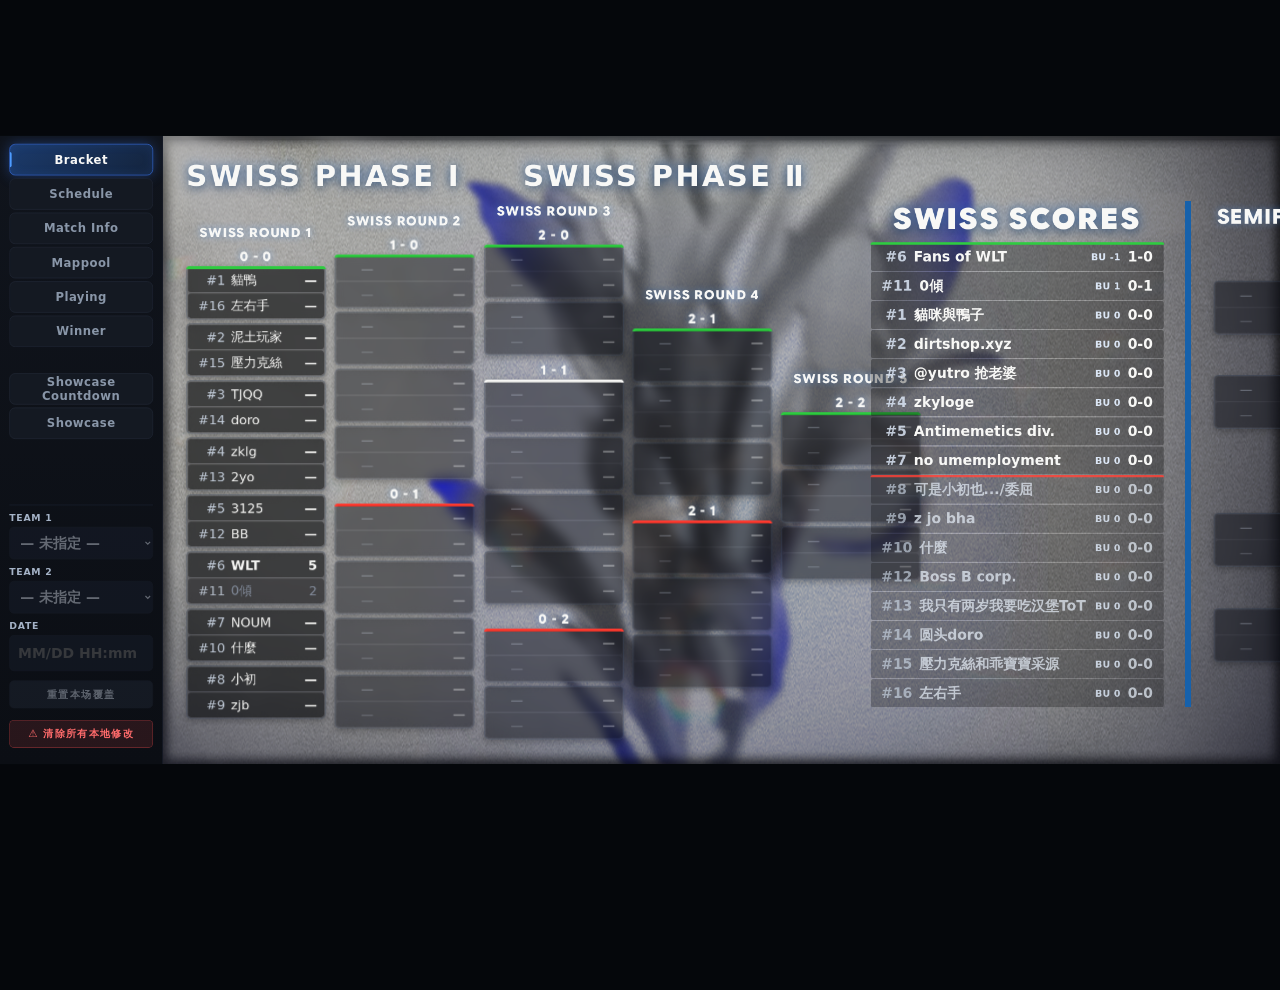
==== commit 51227a1a: "啊西巴" ====
--- a/index.html
+++ b/index.html
@@ -107,6 +107,23 @@
         </button>
       </div>
 
+      <!-- =====================================================
+           绿幕宽度面板：仅 playing 页面激活时显示
+           ===================================================== -->
+      <div class="green-panel" id="greenPanel" hidden>
+
+        <div class="green-panel__label">GREEN WIDTH</div>
+
+        <input type="range" class="green-panel__range" id="plGreenWidth"
+               min="960" max="1920" step="10" value="1920">
+
+        <div class="green-panel__value" id="plGreenWidthVal">1920 px</div>
+
+        <input type="number" class="green-panel__input" id="plGreenWidthInput"
+               min="960" max="1920" step="10" value="1920"
+               autocomplete="off">
+
+      </div>
     </aside>
 
     <!-- =====================================================
@@ -163,9 +180,19 @@
         <div class="chatbox__messages" id="globalChatMessages"></div>
       </div>
 
+      <div class="chatbox" id="globalChatBox">
+        <div class="chatbox__messages" id="globalChatMessages"></div>
+      </div>
+
+      <!-- 自动切页转场层（ 上下滑入） -->
+      <div class="auto-transition" id="autoTransition" hidden>
+        <img class="auto-cut-top"    src="src/cut_top.png"    alt="">
+        <img class="auto-cut-bottom" src="src/cut_bottom.png" alt="">
+      </div>
+
       <div class="global-logo" id="globalLogo">
         <img class="global-logo__img" src="src/logo.png" alt="">
-        <div class="global-logo__badge" id="globalLogoBadge"></div>
+        <img class="global-logo__badge" id="globalLogoBadge" alt="">
       </div>
 
       <div class="final-fore" id="finalFore" hidden>
--- a/css/common.css
+++ b/css/common.css
@@ -12,8 +12,8 @@
 
 @font-face {
   font-family: 'SourceHanSerif';
-  src: url('../fonts/SourceHanSerif-VF.ttf.ttc') format('truetype');
-  font-weight: 100 900;
+  src: url('../fonts/SourceHanSansCN-Regular.otf') format('opentype');
+  font-weight: 400;
   font-style: normal;
   font-display: block;
 }
@@ -217,6 +217,11 @@
   animation: fadeOutSlow 2s ease forwards !important;
 }
 
+.page.is-transition-hidden {
+  visibility: hidden !important;
+  pointer-events: none !important;
+}
+
 @keyframes fadeOutSlow {
   from { opacity: 1; }
   to   { opacity: 0; }
@@ -258,7 +263,7 @@
 .final-bg {
   position: absolute;
   inset: 0;
-  z-index: 3;                    /* 低于 .page(4)，高于全局 cover(2) */
+  z-index: 6;                    /* 低于 .page(4)，高于全局 cover(2) */
   pointer-events: none;
   overflow: hidden;
 
@@ -267,11 +272,12 @@
 }
 
 .final-bg.is-visible {
-  opacity: 0.9;
+  opacity: 1;
 }
 
 .final-bg[hidden] {
   display: none !important;
+  transition: none !important;
 }
 
 .final-bg img {
@@ -287,13 +293,13 @@
 .ft-bg4 {
   z-index: 1;
   filter: brightness(0.25);      /* 初始：明显偏暗 */
-  transition:ease-out 1s linear;
+  transition:ease-out 0.5s linear;
   will-change: filter;
 }
 
 .ft-bg3 {
   z-index: 2;
-  transition: opacity 2s cubic-bezier(0.9, 0, 0.95, 0.5);
+  transition: opacity 1s cubic-bezier(0.9, 0, 0.95, 0.5);
 }
 
 .final-bg.is-bg3-out .ft-bg4 {
@@ -353,42 +359,46 @@
   height: 540px;
   object-fit: cover;
   z-index: 3;
-  opacity: 0;
   transform: translateY(0);
-  transition:
-    transform 1.2s cubic-bezier(0.4, 0, 0.2, 1),
-    opacity   0.5s ease;
+  transition: transform 0.5s cubic-bezier(0.4, 0, 0.2, 1);
   pointer-events: none;
   user-select: none;
 }
 
-/* 上半屏：显示 cut_full 的上半部分 */
+/* 上半屏：初始在屏幕上方外面 */
 .ft-cut-top {
   top: 0;
   object-position: center top;
-}
-
-/* 下半屏：显示 cut_full 的下半部分 */
+  transform: translateY(-100%);
+}
+
+/* 下半屏：初始在屏幕下方外面 */
 .ft-cut-bottom {
   top: 540px;
   object-position: center bottom;
-}
-
-/* 进入 cut 阶段：淡入覆盖 */
+  transform: translateY(100%);
+}
+
+/* 滑入：合成完整画面 */
 .final-fore.is-cuts-show .ft-cut-top,
 .final-fore.is-cuts-show .ft-cut-bottom {
-  opacity: 1;
-}
-
-/* 分离：上片上移、下片下移，露出 showcase */
-.final-fore.is-cuts-in .ft-cut-top    { transform: translateY(-100%); }
-.final-fore.is-cuts-in .ft-cut-bottom { transform: translateY(100%);  }
-
-/* text/text2 消失（cut 对齐后触发） */
-.final-fore.is-text-out .ft-text,
-.final-fore.is-text-out .ft-text2 {
-  opacity: 0;
-  transition: opacity 1.3s ease;
+  transform: translateY(0);
+}
+
+/* 滑出：上下分离，露出 showcase（0.4s） */
+.final-fore.is-cuts-in .ft-cut-top {
+  transform: translateY(-100%);
+  transition: transform 0.4s cubic-bezier(0.4, 0, 0.2, 1);
+}
+.final-fore.is-cuts-in .ft-cut-bottom {
+  transform: translateY(100%);
+  transition: transform 0.4s cubic-bezier(0.4, 0, 0.2, 1);
+}
+
+/* cut 闭合后，彻底干掉 text/text2（不留 opacity 过渡） */
+.final-fore.is-old-hidden .ft-text,
+.final-fore.is-old-hidden .ft-text2 {
+  display: none !important;
 }
 
 /* =========================================
@@ -469,7 +479,7 @@
   height: auto;
   display: flex;
   align-items: center;
-  padding: 8px 14px 3px 6px;
+  padding: 5px 14px 5px 6px;
   font-size: 24px;
   font-weight: 440;
   letter-spacing: 0.5px;
@@ -502,7 +512,7 @@
   width: 32px;
   height: 32px;
   border: 3px solid #f8f8f6;
-  border-radius: 1px;
+  border-radius: 2px;
   background: transparent;
   box-sizing: border-box;
   cursor: pointer;
@@ -548,7 +558,7 @@
 
 .global-hud__row--name {
   height: 38px;
-  padding: 5px 14px 3px 6px;
+  padding: 3px 14px 3px 6px;
   background: #f8f8f6;
   color: #1a1a1a;
   font-size: 24px;
@@ -728,7 +738,7 @@
 
 .chatbox__name--red   { color: #AE1318; }
 .chatbox__name--blue  { color: #4d9bff; }
-.chatbox__name--other { color: #5ddf7f; }
+.chatbox__name--other { color: #b88aff; }
 
 /* ---------- 消息列 ---------- */
 
@@ -750,7 +760,7 @@
 
 .global-logo {
   position: absolute;
-  top: -65px;
+  top: -60px;
   left: 50%;
   transform: translateX(-50%);
   display: flex;
@@ -767,34 +777,204 @@
 }
 
 .global-logo__img {
-  height: 250px;
+  height: 240px;
   width: auto;
   object-fit: contain;
   display: block;
   user-select: none;
 }
 
+/* 轮次框：直接用图片，无边框无背景 */
 .global-logo__badge {
-  margin-top: -75px;
-  min-height: 34px;
-  padding: 1px 35px;
-  background: #0d14bd;
+  margin-top: -76px;
+  height: 46px;
+  width: auto;
+  object-fit: contain;
+  display: block;
+  pointer-events: none;
+  user-select: none;
+  transition: opacity 0.3s ease;
+}
+
+/* 没有 src（未选中比赛 / 无匹配图）→ 隐藏 */
+.global-logo__badge:not([src]),
+.global-logo__badge[src=""] {
+  opacity: 0;
+}
+
+/* =========================================
+   自动切页转场（cut 上下滑入 / 滑出）
+   ========================================= */
+
+.auto-transition {
+  position: absolute;
+  inset: 0;
+  z-index: 9;
+  pointer-events: none;
+  overflow: hidden;
+}
+
+.auto-transition[hidden] {
+  display: none !important;
+}
+
+/* 上半屏 cut：初始在屏幕上方外，滑入到 0，再滑出到上方外 */
+.auto-cut-top {
+  position: absolute;
+  top: 0;
+  left: 0;
+  width: 1920px;
+  height: 540px;
+  object-fit: cover;
+  object-position: center top;
+  pointer-events: none;
+  user-select: none;
+  transform: translateY(-100%);
+  will-change: transform;
+}
+
+/* 下半屏 cut：初始在屏幕下方外，滑入到 0，再滑出到下方外 */
+.auto-cut-bottom {
+  position: absolute;
+  top: 540px;
+  left: 0;
+  width: 1920px;
+  height: 540px;
+  object-fit: cover;
+  object-position: center bottom;
+  pointer-events: none;
+  user-select: none;
+  transform: translateY(100%);
+  will-change: transform;
+}
+
+/* 播放时：两个 cut 各自滑入 → 停 → 滑出 */
+.auto-transition.is-playing .auto-cut-top {
+  animation: autoCutTop 1s ease-in-out both;
+}
+.auto-transition.is-playing .auto-cut-bottom {
+  animation: autoCutBottom 1s ease-in-out both;
+}
+
+/* 500ms 滑入 → 100ms 停 → 400ms 滑出（共 1000ms） */
+@keyframes autoCutTop {
+  0%   { transform: translateY(-100%); }
+  50%  { transform: translateY(0);     }   /* 500 / 1000 */
+  60%  { transform: translateY(0);     }   /* 600 / 1000 */
+  100% { transform: translateY(-100%); }
+}
+
+@keyframes autoCutBottom {
+  0%   { transform: translateY(100%);  }
+  50%  { transform: translateY(0);     }
+  60%  { transform: translateY(0);     }
+  100% { transform: translateY(100%);  }
+}
+
+/* =========================================
+   绿幕宽度面板（sidebar 底部）
+   ========================================= */
+
+.green-panel {
+  position: absolute;
+  left: 16px;
+  right: 16px;
+  bottom: 360px;
+  padding: 16px;
+  border-top: 1px solid #1c2230;
+
+  display: flex;
+  flex-direction: column;
+  align-items: center;
+  gap: 12px;
+
+  background: linear-gradient(180deg, #10141c 0%, #0b0e14 100%);
+  z-index: 5;
+}
+
+.green-panel[hidden] {
+  display: none !important;
+}
+
+.green-panel__label {
+  font-size: 20px;
+  color: #5ddf7f;  
+  text-transform: uppercase;
+  letter-spacing: 1.5px;
+  font-weight: 700;
+}
+
+.green-panel__range {
+  -webkit-appearance: none;
+  appearance: none;
+  width: 100%;
+  height: 6px;
+  background: #1a2130;
+  border-radius: 3px;
+  outline: none;
+  cursor: pointer;
+}
+
+.green-panel__range::-webkit-slider-thumb {
+  -webkit-appearance: none;
+  appearance: none;
+  width: 18px;
+  height: 18px;
+  background: #4d9bff;
+  border-radius: 50%;
+  border: 2px solid #f8f8f6;
+  cursor: pointer;
+  box-shadow: 0 0 8px rgba(77, 155, 255, 0.55);
+}
+
+.green-panel__range::-moz-range-thumb {
+  width: 18px;
+  height: 18px;
+  background: #4d9bff;
+  border-radius: 50%;
+  border: 2px solid #f8f8f6;
+  cursor: pointer;
+  box-shadow: 0 0 8px rgba(77, 155, 255, 0.55);
+}
+
+.green-panel__value {
+  font-size: 20px;
+  font-weight: 700;
   color: #f8f8f6;
-  font-size: 18px;
+  letter-spacing: 0.5px;
+  font-variant-numeric: tabular-nums;
+}
+
+.green-panel__input {
+  width: 100%;
+  padding: 8px 10px;
+  background: #1a2130;
+  border: 1px solid #232b39;
+  color: #e6eefc;
+  border-radius: 6px;
+  font-size: 22px;
   font-weight: 600;
-  letter-spacing: 2px;
-  text-transform: uppercase;
-  border-radius: 4px;
+  font-family: inherit;
+  text-align: center;
+  outline: none;
   box-sizing: border-box;
-  white-space: nowrap;
-  line-height: 1.2;
-  display: flex;
-  align-items: center;
-  justify-content: center;
-  transition: opacity 0.3s ease;
-}
-
-/* 空内容时不显示背景，避免空蓝框 */
-.global-logo__badge:empty {
-  opacity: 0;
+  font-variant-numeric: tabular-nums;
+  transition: border-color .15s ease, box-shadow .15s ease;
+}
+
+.green-panel__input:focus {
+  border-color: #5ddf7f;
+  box-shadow: 0 0 0 2px rgba(93, 223, 127, 0.25);
+}
+
+/* 去掉 number 输入框的上下小箭头（Chrome/Safari/Edge） */
+.green-panel__input::-webkit-outer-spin-button,
+.green-panel__input::-webkit-inner-spin-button {
+  -webkit-appearance: none;
+  margin: 0;
+}
+
+/* Firefox */
+.green-panel__input[type="number"] {
+  -moz-appearance: textfield;
 }
--- a/css/pages/showcase.css
+++ b/css/pages/showcase.css
@@ -403,4 +403,31 @@
   /* 可选：微调边缘，避免和卡片/背景产生视觉缝隙 */
   border-radius: 0;
   pointer-events: none;
+}
+
+/* 时间列：颜色调亮 */
+[data-page="schedule"] .sch-match__time {
+  font-size: 16px;
+  font-weight: 700;
+  color: #dbe6f5; 
+  letter-spacing: 1px;
+  white-space: nowrap;
+}
+
+/* 左队：靠右（贴近 VS） */
+[data-page="schedule"] .sch-match__team--left {
+  justify-content: flex-end; 
+}
+
+/* 右队：靠左（贴近 VS） */
+[data-page="schedule"] .sch-match__team--right {
+  justify-content: flex-start;
+}
+
+/* seed：颜色调亮 */
+[data-page="schedule"] .sch-match__seed {
+  font-size: 15px;
+  color: #dbe6f5; 
+  font-weight: 400;
+  flex-shrink: 0;
 }
--- a/css/pages/mappool.css
+++ b/css/pages/mappool.css
@@ -54,11 +54,6 @@
   margin: 0 7px;
 }
 
-[data-page="mappool"] .mapContainer:hover {
-  transform: translateY(-2px);
-  box-shadow: 0 5px 15px rgba(0, 0, 0, .5);
-}
-
 /* 旧的描边规则清空（描边挪到 .mapContent 上） */
 [data-page="mappool"] .mapContainer.blueBorder,
 [data-page="mappool"] .mapContainer.redBorder {
@@ -110,6 +105,11 @@
 
 [data-page="mappool"] .mapContent.banned .modImgContainer {
   opacity: .6;
+}
+
+/* TB（赛点图）：不属于任何一方，深紫内描边 */
+[data-page="mappool"] .mapContainer.purpleBorder .mapContent {
+  --border-color: #5a1aad; 
 }
 
 /* ---------- 闪烁 ---------- */
@@ -209,7 +209,6 @@
   object-fit: contain;
   pointer-events: none;
   z-index: 5;
-  filter: drop-shadow(0 2px 6px rgba(0, 0, 0, 0.6));
 
   /* 初始：滑到卡片外 */
   transform: translate(calc(100% + 150px), -50%);
@@ -383,7 +382,11 @@
 }
 
 .mappool-panel .mp-btn.active {
-  box-shadow: 0 0 0 2px #4d9bff;
+  border-color: #F6DB00;
+  box-shadow:
+    0 0 0 3px #F6DB00,
+    0 0 18px rgba(246, 219, 0, 0.55),
+    inset 0 0 12px rgba(246, 219, 0, 0.15);
 }
 
 .mappool-panel .mp-btn--red {
--- a/css/pages/playing.css
+++ b/css/pages/playing.css
@@ -12,14 +12,22 @@
   content: "";
   position: absolute;
   left: 0;
+  bottom: 192px;
+  width: 50%;
+  height: 8px;
+  background: #AE1318;
+  z-index: 10;
+  pointer-events: none;
+}
+
+[data-page="playing"] .pl-stage::after {
+  content: "";
+  position: absolute;
   right: 0;
   bottom: 192px;
+  width: 50%;
   height: 8px;
-  background: linear-gradient(
-    to right,
-    #AE1318 0%,   #AE1318 50%,
-    #1661AB 50%,  #1661AB 100%
-  );
+  background: #1661AB;
   z-index: 10;
   pointer-events: none;
 }
@@ -30,10 +38,11 @@
 
 [data-page="playing"] .pl-green-screen {
   position: absolute;
-  left: 0;
-  right: 0;
+  left: 50%;
+  transform: translateX(-50%);
   top: 160px;
   bottom: 200px;
+  width: 100%;             /* 由 JS 动态覆盖 */
   background: #00ff00;
   z-index: 1;
   pointer-events: none;
@@ -101,10 +110,11 @@
 [data-page="playing"] .pl-score--left,
 [data-page="playing"] .pl-score--right {
   color: #f8f8f6;
-  font-family: 'Core Sans CR 15 Thin', Arial, sans-serif;
-  text-shadow: 0 0 30px rgba(248, 248, 246, 0.25);
-}
-
+  font-family: 'SourceHanSerif', "Songti SC", "SimSun", serif;
+  text-shadow:
+    0 1px 2px rgba(0, 0, 0, 0.55),
+    0 0 30px rgba(248, 248, 246, 0.25);
+}
 /* 领先方分数下移 5px（落后方带 .is-light，不受影响） */
 [data-page="playing"] .pl-score:not(.is-light) {
   transform: translateY(4px);
@@ -112,8 +122,8 @@
 
 [data-page="playing"] .pl-score.is-light {
   font-size: 45px;
-  font-family: 'Core Sans CR 25 Light', Arial, sans-serif;
-  font-weight: 400;  
+  font-family: 'SourceHanSerif', "Songti SC", "SimSun", serif;
+  font-weight: 400;
 }
 
 /* ---------- 分差 ---------- */
@@ -151,6 +161,11 @@
   opacity: 0;
 }
 
+/* 打图结束：分数条先单独淡出 */
+[data-page="playing"] .pl-stage.is-scores-hiding .pl-scores {
+  opacity: 0;
+}
+
 /* =========================================
    底部：地图卡片 / 四维
    ========================================= */
@@ -172,7 +187,7 @@
   height: 100px;
   z-index: 2;
   opacity: 1;
-  transition: opacity 0.5s ease;
+  transition: opacity 0.5s ease, left 0.5s ease, bottom 0.5s ease;
 }
 
 [data-page="playing"] .pl-stage.state-b .pl-map-card {
@@ -200,4 +215,11 @@
 .page[data-page="playing"] {
   z-index: 5;
   pointer-events: none; 
-}+}
+
+/* chat 出现时 stats panel 用不透明底色，避免被条纹干扰 */
+[data-page="playing"] .pl-stats-panel.is-solid {
+  background: #161616;
+  backdrop-filter: none;
+  -webkit-backdrop-filter: none;
+}
--- a/css/pages/bracket.css
+++ b/css/pages/bracket.css
@@ -17,7 +17,7 @@
   display: flex;
   align-items: flex-start;
   gap: 40px;
-  padding: 75px 0 40px 40px;   
+  padding: 40px 0 40px 40px;   
   height: 100%;
   box-sizing: border-box;
   will-change: transform;
@@ -122,9 +122,9 @@
 }
 
 [data-page="bracket"] .br-match.is-selected {
-  border-color: #F6DB00;
+  border-color: #ffffff;
   box-shadow:
-    0 0 16px rgba(246, 219, 0, 0.4),
+    0 0 0 4px #ffffff,
     0 4px 12px rgba(0, 0, 0, 0.28);
 }
 
@@ -303,6 +303,15 @@
   text-align: right;
   opacity: 0.85;
 }
+[data-page="bracket"] .br-scores-row__bu {
+  flex: 0 0 auto;
+  font-size: 16px;
+  font-weight: 600;
+  color: #dbe6f5;  
+  letter-spacing: 0.5px;
+  font-variant-numeric: tabular-nums;
+  white-space: nowrap;
+}
 [data-page="bracket"] .br-scores-row__name {
   flex: 1 1 auto;
   min-width: 0;
@@ -358,6 +367,8 @@
     ".      .      f8     gf9  "
     "sf4    f7     .      .    ";
   align-items: start;
+
+  position: relative;
 }
 
 /* ---------- 大标题 BRACKET STAGE ---------- */
@@ -441,7 +452,7 @@
 }
 
 [data-page="bracket"] .br-bracket-grid > .br-match[style*="grid-area: f5"] {
-  transform: translate(35px, -100px);
+  transform: translate(315px, -100px);
 }
 
 [data-page="bracket"] .br-bracket-grid > .br-match[style*="grid-area: f6"] {
@@ -453,7 +464,7 @@
 }
 
 [data-page="bracket"] .br-bracket-grid > .br-match[style*="grid-area: f8"] {
-  transform: translate(-35px, -330px);
+  transform: translate(-15px, -330px);
 }
 
 [data-page="bracket"] .br-bracket-grid > .br-match[style*="grid-area: gf9"] {
@@ -541,4 +552,69 @@
   font-size: 18px;
   line-height: 1;
   transform: translateY(-1px);
+}
+
+/* =========================================
+   标记线上方的战绩标签
+   ========================================= */
+
+[data-page="bracket"] .br-match__mark-label {
+  position: absolute;
+  bottom: calc(100% + 4px);          /* 距框顶 4px，紧贴线上方 */
+  left: 50%;
+  transform: translateX(-50%);
+
+  font-size: 22px;
+  font-weight: 800;
+  letter-spacing: 1.8px;
+  text-transform: uppercase;
+  color: #f8f8f6;
+  font-family: 'GoogleSansFlex', "Segoe UI", "PingFang SC", system-ui, sans-serif;
+  text-shadow: 0 0 14px rgba(77, 155, 255, .45);
+
+  white-space: nowrap;
+  pointer-events: none;
+  user-select: none;
+  z-index: 2;
+}
+
+/* 给带标记的框留出上方空间，避免标签和上面一行重叠 */
+[data-page="bracket"] .br-match--mark-green,
+[data-page="bracket"] .br-match--mark-white,
+[data-page="bracket"] .br-match--mark-red {
+  margin-top: 30px;
+}
+
+/* =========================================
+   每列独立垂直微调
+   ========================================= */
+
+[data-page="bracket"] .br-column[data-col-id="swiss-r1"] {
+  margin-top: 45px;
+}
+[data-page="bracket"] .br-column[data-col-id="swiss-r2"] {
+  margin-top: 25px;
+}
+[data-page="bracket"] .br-column[data-col-id="swiss-r3"] {
+  margin-top: 8px;
+}
+[data-page="bracket"] .br-column[data-col-id="swiss-r4"] {
+  margin-top: 152px;
+}
+[data-page="bracket"] .br-column[data-col-id="swiss-r5"] {
+  margin-top: 296px;
+}
+
+/* =========================================
+   Bracket Stage 连接线
+   ========================================= */
+
+[data-page="bracket"] .br-lines {
+  position: absolute;
+  inset: 0;
+  width: 100%;
+  height: 100%;
+  pointer-events: none;
+  overflow: visible;
+  z-index: 1;
 }
--- a/css/pages/schedule.css
+++ b/css/pages/schedule.css
@@ -6,117 +6,251 @@
   position: absolute;
   inset: 0;
   z-index: 1;
-  padding: 180px 90px 60px;
+  padding: 226px 100px 140px 150px;
   overflow-y: auto;
   overflow-x: hidden;
   display: flex;
   flex-direction: column;
-  gap: 36px;
   font-family: 'GoogleSansFlex', "Segoe UI", "PingFang SC", "Microsoft YaHei", system-ui, sans-serif;
   box-sizing: border-box;
 }
 
-/* ---------- 轮次分组 ---------- */
+/* ---------- 轮次标题：白底黑字 ---------- */
 
 [data-page="schedule"] .sch-group {
   display: flex;
   flex-direction: column;
+  align-items: flex-start;
+}
+
+[data-page="schedule"] .sch-group__title {
+  display: inline-block;
+  background: #f8f8f6;
+  color: #1a1a1a;
+  font-size: 42px;
+  font-weight: 680;
+  letter-spacing: 1px;
+  text-transform: uppercase;
+  padding: 5px 18px 5px 13px;
+  line-height: 1.1;
+}
+
+/* ---------- 两列 ---------- */
+
+[data-page="schedule"] .sch-cols {
+  display: flex;
+  gap: 160px;
+  margin-top: 11px;
+  align-items: flex-start;
+  width: 100%;
+}
+
+[data-page="schedule"] .sch-col {
+  display: flex;
+  flex-direction: column;
   gap: 12px;
 }
 
-[data-page="schedule"] .sch-group__title {
-  font-size: 34px;
-  font-weight: 900;
-  letter-spacing: 4px;
+[data-page="schedule"] .sch-col--recent {
+  flex: 0 0 700px;
+  width: 700px;
+  min-width: 0;
+}
+
+[data-page="schedule"] .sch-col--upcoming {
+  flex: 1 1 auto;
+  min-width: 0;
+}
+
+/* ---------- 列标题：白底黑字 ---------- */
+
+[data-page="schedule"] .sch-col__title {
+  display: inline-block;
+  align-self: flex-start;
+  background: #f8f8f6;
+  color: #1a1a1a;
+  font-size: 27px;
+  font-weight: 640;
+  letter-spacing: 1px;
   text-transform: uppercase;
-  color: #f8f8f6;
-  text-shadow:
-    0 0 20px rgba(77, 155, 255, .55),
-    0 4px 16px rgba(0, 0, 0, .55);
-  padding-bottom: 4px;
-}
-
-[data-page="schedule"] .sch-group__list {
-  display: grid;
-  grid-template-columns: repeat(2, 1fr);
-  gap: 10px 14px;
-}
-
-/* ---------- 单场比赛 ---------- */
+  padding: 2px 18px 2px 13px;
+  line-height: 1.1;
+}
+
+[data-page="schedule"] .sch-col__list {
+  display: flex;
+  flex-direction: column;
+  gap: 10px;
+}
+
+/* ---------- COMING UP NEXT ---------- */
+
+[data-page="schedule"] .sch-coming {
+  margin-top: auto;
+  display: flex;
+  flex-direction: column;
+  gap: 12px;
+  align-items: flex-start;
+}
+
+[data-page="schedule"] .sch-coming__title {
+  display: inline-block;
+  background: #f8f8f6;
+  color: #1a1a1a;
+  font-size: 27px;
+  font-weight: 640;
+  letter-spacing: 1px;
+  text-transform: uppercase;
+  padding: 2px 18px 2px 13px;
+  line-height: 1.1;
+}
+
+[data-page="schedule"] .sch-coming__list {
+  display: flex;
+  flex-direction: column;
+  gap: 10px;
+}
+
+/* ---------- 单场比赛（黑底框 700px） ---------- */
 
 [data-page="schedule"] .sch-match {
   display: grid;
-  grid-template-columns: 150px 1fr 60px 1fr;
-  align-items: center;
-  gap: 14px;
-  padding: 14px 20px;
-  background: rgba(6, 10, 18, 0.4);
-  backdrop-filter: blur(8px) saturate(1.15);
-  -webkit-backdrop-filter: blur(8px) saturate(1.15);
-  border: 1px solid rgba(140, 185, 255, 0.12);
-  border-radius: 8px;
-  box-shadow: 0 4px 12px rgba(0, 0, 0, 0.28);
+  grid-template-columns: 120px 1fr 52px 48px 52px 1fr;
+  align-items: stretch;
+  padding: 0;
+  background:#1e1e1e;
+  border: 1px solid #2a2a2a;
+  border-radius: 6px;
+  overflow: hidden;
+  width: 760px;
+  height: 56px;
   cursor: pointer;
   transition: border-color .2s ease, transform .15s ease, box-shadow .2s ease;
+  box-sizing: border-box;
+  opacity: 0.9;
+  margin-left: 30px;
 }
 
 [data-page="schedule"] .sch-match:hover {
-  border-color: rgba(140, 185, 255, 0.35);
+  border-color: rgba(140, 185, 255, 0.5);
   transform: translateY(-1px);
 }
 
 [data-page="schedule"] .sch-match.is-selected {
-  border-color: #F6DB00;
-  box-shadow:
-    0 0 16px rgba(246, 219, 0, 0.4),
-    0 4px 12px rgba(0, 0, 0, 0.28);
-}
-
-/* 未指定队伍 → 变灰 */
+  border-color: #ffffff;
+  box-shadow: 0 0 0 4px #ffffff;
+}
+
 [data-page="schedule"] .sch-match.is-empty {
-  opacity: 0.45;
-}
-
+  opacity: 0.5;
+}
+
+/* 时间：黑底白字 */
 [data-page="schedule"] .sch-match__time {
+  display: flex;
+  align-items: center;
+  justify-content: center;
+  background: #2a2a2a;
+  color: #f8f8f6;
+  font-size: 18px;
+  font-weight: 700;
+  letter-spacing: 0.3px;
+  padding: 0 8px;
+  white-space: nowrap;
+}
+
+/* 队名：白底黑字 */
+[data-page="schedule"] .sch-match__team {
+  display: flex;
+  align-items: center;
+  background: #4a4f55;
+  color: #f8f8f6;
+  font-size: 20px;
+  font-weight: 700;
+  padding: 0 12px;
+  overflow: hidden;
+  white-space: nowrap;
+  text-overflow: ellipsis;
+  min-width: 0;
+}
+
+/* 红队：右对齐，贴向比分 */
+[data-page="schedule"] .sch-match__team--red {
+  justify-content: center;   
+  text-align: center; 
+}
+
+/* 蓝队：左对齐，贴向比分 */
+[data-page="schedule"] .sch-match__team--blue {
+  justify-content: center;   
+ text-align: center;
+}
+
+/* 比分：黑底白字 */
+[data-page="schedule"] .sch-match__score {
+  display: flex;
+  align-items: center;
+  justify-content: center;
+  background: #2a2a2a;
+  color: #f8f8f6;
+  font-size: 20px;
+  font-weight: 500;
+  font-variant-numeric: tabular-nums;
+  padding: 0px 0px 0px 0px;
+}
+
+/* VS：黑底 */
+[data-page="schedule"] .sch-match__vs {
+  display: flex;
+  align-items: center;
+  justify-content: center;
+  background: #2a2a2a;
+  color: #f8f8f6;
   font-size: 16px;
-  font-weight: 700;
-  color: #8996a8;
-  letter-spacing: 1px;
+  font-weight: 900;
+  letter-spacing: 1px;
+}
+
+/* ---------- 获胜方样式 ---------- */
+
+/* 获胜方队名：白底黑字 */
+[data-page="schedule"] .sch-match__team--win {
+  background: #f8f8f6;
+  color: #1a1a1a;
+}
+
+/* 红队获胜：比分块红底白字 */
+[data-page="schedule"] .sch-match__score--red-win {
+  background: #AE1318;
+  color: #f8f8f6;
+}
+
+/* 蓝队获胜：比分块蓝底白字 */
+[data-page="schedule"] .sch-match__score--blue-win {
+  background: #1661AB;
+  color: #f8f8f6;
+}
+
+/* ---------- COMING UP NEXT：框 + 相对时间字样 ---------- */
+
+[data-page="schedule"] .sch-coming__row {
+  display: flex;
+  align-items: center;
+  gap: 48px;
+}
+
+[data-page="schedule"] .sch-coming__rel {
+  color: #f8f8f6;
+  font-size: 30px;
+  font-weight: 320;
+  letter-spacing: 0.8px;
   white-space: nowrap;
 }
 
-[data-page="schedule"] .sch-match__team {
-  display: flex;
-  align-items: baseline;
-  gap: 8px;
-  font-size: 20px;
-  color: #f8f8f6;
-  min-width: 0;
-  overflow: hidden;
-}
-
-[data-page="schedule"] .sch-match__team--right {
-  justify-content: flex-end;
-}
-
-[data-page="schedule"] .sch-match__seed {
-  font-size: 15px;
-  color: #8996a8;
-  font-weight: 400;
-  flex-shrink: 0;
-}
-
-[data-page="schedule"] .sch-match__name {
-  font-weight: 700;
-  overflow: hidden;
-  text-overflow: ellipsis;
-  white-space: nowrap;
-}
-
-[data-page="schedule"] .sch-match__vs {
-  text-align: center;
-  font-size: 14px;
-  font-weight: 900;
-  color: #4d9bff;
-  letter-spacing: 2px;
+[data-page="schedule"] .sch-coming__rel--started {
+  color: #ffffff;
+}
+
+[data-page="schedule"] .sch-coming__rel--upcoming {
+  color: #ffffff;
 }
--- a/css/pages/winner.css
+++ b/css/pages/winner.css
@@ -16,11 +16,10 @@
   user-select: none;
 }
 
-/* ---------- 标题：两行右对齐 ---------- */
+/* ---------- 标题：左对齐 ---------- */
 
 [data-page="winner"] .wc-title {
   align-self: stretch;
-  text-align: right;
 
   color: #ffffff;
   font-family: 'SourceHanSerif', "Songti SC", "SimSun", serif;
@@ -57,8 +56,8 @@
 
   color: #ffffff;
   font-family: 'GoogleSansFlex', "Segoe UI", "PingFang SC", "Microsoft YaHei", system-ui, sans-serif;
-  font-size: 90px;
-  font-weight: 1000;
+  font-size: 100px;
+  font-weight: 700;
   letter-spacing: 2px;
   line-height: 1;
   text-shadow:
@@ -111,37 +110,6 @@
 [data-page="winner"] .wc-halo-stack {
   position: absolute;
 
-  top: 580px;
-  left: 540px;
-  transform: translate(-50%, -50%);
-
-  width: 400px;
-  height: 400px;
-
-  z-index: 2;
-  pointer-events: none;
-}
-
-[data-page="winner"] .wc-halo-stack[hidden] { display: none !important; }
-
-[data-page="winner"] .wc-halo {
-  position: absolute;
-  inset: 0;
-  width: 100%;
-  height: 100%;
-  object-fit: contain;
-  pointer-events: none;
-  user-select: none;
-  opacity: 0;
-}
-
-/* ---------- 头像旋转光环（与 match info 一致） ---------- */
-
-/* ---------- 头像旋转光环 ---------- */
-
-[data-page="winner"] .wc-halo-stack {
-  position: absolute;
-
   /* 头像 top:470 / left:430 / 220×220 → 中心 (540, 580) */
   top: 560px;
   left: 560px;
@@ -149,10 +117,10 @@
 
   width: 1800px;
   height: 1800px;
-  z-index: 2;                    /* 低于头像(3)，圈在头像背后 */
-  pointer-events: none;
-
-  opacity: 0;                    /* 默认隐藏，JS 用内联 opacity 切换 */
+  z-index: 2;
+  pointer-events: none;
+
+  opacity: 0;
   transition: opacity .3s ease;
 }
 
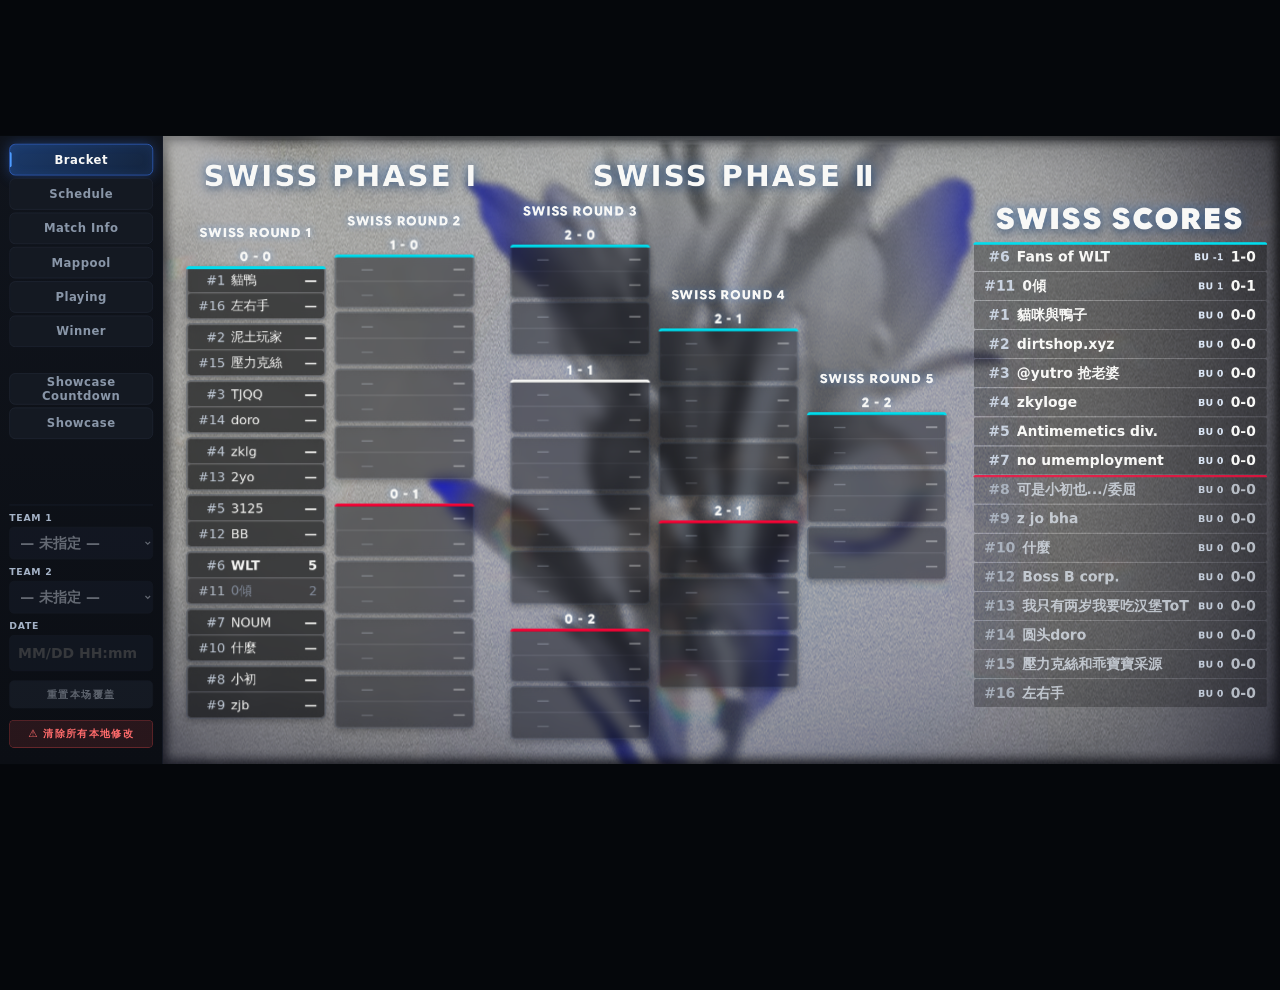
==== commit 868dfb49: "记录上次页面信息，修正json" ====
--- a/index.html
+++ b/index.html
@@ -133,12 +133,12 @@
 
       <!-- ---------- 全局背景媒体 ---------- -->
 
-      <video class="global-bg-video" data-bg="main" src="src/bg.mp4"  muted loop autoplay playsinline preload="auto"></video>
-      <video class="global-bg-video" data-bg="alt2" src="src/bg2.mp4" muted loop autoplay playsinline preload="auto" style="display:none"></video>
+      <video class="global-bg-video" data-bg="main" src="src/bg.mp4"  muted loop autoplay playsinline preload="auto" style="display:none"></video>
+      <video class="global-bg-video" data-bg="alt2" src="src/bg2.mp4" muted loop autoplay playsinline preload="auto"></video>
       <video class="global-bg-video" data-bg="red"  src="src/bg_red.mp4" muted loop playsinline preload="auto" style="display:none"></video>
 
-      <img class="global-bg-image" data-bg="main"  src="src/bg.png"  alt="">
-      <img class="global-bg-image" data-bg="alt"   src="src/bg2.png" alt="" style="display:none">
+      <img class="global-bg-image" data-bg="main"  src="src/bg.png"  alt="" style="display:none">
+      <img class="global-bg-image" data-bg="alt"   src="src/bg2.png" alt="">
       <img class="global-bg-image" data-bg="third" src="src/bg3.png" alt="" style="display:none">
 
       <div class="global-bg-cover"></div>
--- a/css/common.css
+++ b/css/common.css
@@ -481,7 +481,7 @@
   align-items: center;
   padding: 5px 14px 5px 6px;
   font-size: 24px;
-  font-weight: 440;
+  font-weight: 500;
   letter-spacing: 0.5px;
   color: #ffffff;
   line-height: 1;
@@ -511,7 +511,7 @@
   display: inline-block;
   width: 32px;
   height: 32px;
-  border: 3px solid #f8f8f6;
+  border: 2px solid #f8f8f6;
   border-radius: 2px;
   background: transparent;
   box-sizing: border-box;
@@ -549,9 +549,10 @@
 }
 
 .global-hud__star.is-active {
+  border: 1px solid  #fde8b2;
   box-shadow:
-    0 0 2px rgba(248, 248, 246, 0.9),
-    0 0 5px rgba(248, 248, 246, 0.5);
+    0 0 8px rgba(248, 248, 246, 0.9),
+    0 0 12px rgba(248, 248, 246, 0.5);
 }
 
 /* ---------- 第二排：队名 ---------- */
@@ -561,8 +562,8 @@
   padding: 3px 14px 3px 6px;
   background: #f8f8f6;
   color: #1a1a1a;
-  font-size: 24px;
-  font-weight: 700;
+  font-size: 25px;
+  font-weight: 780;
   letter-spacing: 0.3px;
   display: flex;
   align-items: center;
@@ -578,7 +579,7 @@
   background: #f8f8f6;
   color: #1a1a1a;
   font-size: 20px;
-  font-weight: 670;
+  font-weight: 740;
   letter-spacing: 0.5px;
   display: flex;
   align-items: center;
--- a/css/pages/bracket.css
+++ b/css/pages/bracket.css
@@ -12,12 +12,13 @@
 }
 [data-page="bracket"] .br-layout.is-dragging { cursor: grabbing; }
 
-/* ---------- 内容轨道：顶部 -20px ---------- */
+/* ---------- 内容轨道 ---------- */
+
 [data-page="bracket"] .br-track {
   display: flex;
   align-items: flex-start;
-  gap: 40px;
-  padding: 40px 0 40px 40px;   
+  gap: 85px;
+  padding: 40px 0 40px 40px;
   height: 100%;
   box-sizing: border-box;
   will-change: transform;
@@ -25,7 +26,7 @@
 }
 
 [data-page="bracket"] .br-track-spacer {
-  flex: 0 0 50px;
+  flex: 0 0 15px;
   align-self: stretch;
   pointer-events: none;
 }
@@ -56,8 +57,18 @@
 
 [data-page="bracket"] .br-group__columns {
   display: flex;
-  gap: 15px;
+  gap: 15px;                 /* 与 .br-track 保持一致 */
   flex: 1 1 auto;
+}
+
+/* Swiss Phase 标题水平微调（只影响 swiss-1 / swiss-2） */
+
+[data-page="bracket"] .br-group[data-group-id="swiss-1"] .br-group__title {
+  transform: translateX(30px);
+}
+
+[data-page="bracket"] .br-group[data-group-id="swiss-2"] .br-group__title {
+  transform: translateX(75px);
 }
 
 /* =========================================
@@ -86,7 +97,6 @@
   flex: 0 0 auto;
 }
 
-/* 默认紧凑（swiss）*/
 [data-page="bracket"] .br-column__body {
   flex: 1 1 auto;
   display: flex;
@@ -146,13 +156,13 @@
 }
 
 [data-page="bracket"] .br-match--mark-green::before,
-[data-page="bracket"] .br-scores-row--mark-green::before { background: #2ecc40; }
+[data-page="bracket"] .br-scores-row--mark-green::before { background: #01DDEE; }
 
 [data-page="bracket"] .br-match--mark-white::before,
 [data-page="bracket"] .br-scores-row--mark-white::before { background: #f8f8f6; }
 
 [data-page="bracket"] .br-match--mark-red::before,
-[data-page="bracket"] .br-scores-row--mark-red::before   { background: #ff3b30; }
+[data-page="bracket"] .br-scores-row--mark-red::before   { background: #F70638; }
 
 [data-page="bracket"] .br-scores-row--mark-green::before,
 [data-page="bracket"] .br-scores-row--mark-white::before,
@@ -207,14 +217,12 @@
    slot 胜负状态
    ========================================= */
 
-/* 赢：高亮 */
 [data-page="bracket"] .br-slot--win .br-slot__name,
 [data-page="bracket"] .br-slot--win .br-slot__score {
   color: #f8f8f6;
   font-weight: 700;
 }
 
-/* 输：变灰 */
 [data-page="bracket"] .br-slot--lose .br-slot__name,
 [data-page="bracket"] .br-slot--lose .br-slot__score {
   color: #8a94a6;
@@ -224,7 +232,6 @@
   opacity: 0.85;
 }
 
-/* 中立：保持默认（不覆盖） */
 [data-page="bracket"] .br-slot--neutral {
   /* 使用 .br-slot 默认样式 */
 }
@@ -244,22 +251,11 @@
   box-sizing: border-box;
   min-height: 868px;
 
-  margin-left: -12px;
-  margin-right: 10px;  
-}
-
-/* 只保留右侧蓝线：10px 宽，右移 10px */
-[data-page="bracket"] .br-scores-column::after {
-  content: "";
-  position: absolute;
-  top: 0;
-  bottom: 0;
-  right: -31px;
-  width: 10px;
-  background: #1661AB;
-}
-
-/* SWISS SCORES 标题：字号和 PHASE 一致 */
+  margin-left: 75px;
+  margin-right: 40px;
+}
+
+
 [data-page="bracket"] .br-scores-column__title {
   text-align: center;
   font-size: 50px;
@@ -307,7 +303,7 @@
   flex: 0 0 auto;
   font-size: 16px;
   font-weight: 600;
-  color: #dbe6f5;  
+  color: #dbe6f5;
   letter-spacing: 0.5px;
   font-variant-numeric: tabular-nums;
   white-space: nowrap;
@@ -325,7 +321,6 @@
   font-weight: 800;
   color: #f8f8f6;
 }
-/* 红线以下（#9 及之后）：整体略微变灰 */
 [data-page="bracket"] .br-scores-row--lower {
   opacity: 0.8;
 }
@@ -348,8 +343,8 @@
   display: flex;
   flex-direction: column;
   gap: 10px;
-  margin-left: 20px;
   min-width: 1100px;
+  margin-left: -95px; 
 }
 
 [data-page="bracket"] .br-bracket-grid {
@@ -371,8 +366,6 @@
   position: relative;
 }
 
-/* ---------- 大标题 BRACKET STAGE ---------- */
-
 [data-page="bracket"] .br-bracket-grid > .br-group__title {
   text-align: center;
   font-size: 50px;
@@ -432,11 +425,9 @@
   transform: translateY(-210px);
 }
 
-[data-page="bracket"] .br-bracket-label[style*="grid-area: gf-hdr"] {
-  transform: translate(-30px, );
-}
-
-[data-page="bracket"] .br-bracket-grid > .br-match[style*="grid-area: sf1"]{
+/* ---------- 各框在网格内的垂直微调 ---------- */
+
+[data-page="bracket"] .br-bracket-grid > .br-match[style*="grid-area: sf1"] {
   transform: translateY(-180px);
 }
 
@@ -447,6 +438,7 @@
 [data-page="bracket"] .br-bracket-grid > .br-match[style*="grid-area: sf3"] {
   transform: translateY(-240px);
 }
+
 [data-page="bracket"] .br-bracket-grid > .br-match[style*="grid-area: sf4"] {
   transform: translateY(-420px);
 }
@@ -474,7 +466,6 @@
 [data-page="bracket"] .br-bracket-grid > .br-match[style*="grid-area: gf10"] {
   transform: translateY(-100px);
 }
-
 
 /* =========================================
    Bracket 控制面板
@@ -560,7 +551,7 @@
 
 [data-page="bracket"] .br-match__mark-label {
   position: absolute;
-  bottom: calc(100% + 4px);          /* 距框顶 4px，紧贴线上方 */
+  bottom: calc(100% + 4px);
   left: 50%;
   transform: translateX(-50%);
 
@@ -578,7 +569,6 @@
   z-index: 2;
 }
 
-/* 给带标记的框留出上方空间，避免标签和上面一行重叠 */
 [data-page="bracket"] .br-match--mark-green,
 [data-page="bracket"] .br-match--mark-white,
 [data-page="bracket"] .br-match--mark-red {
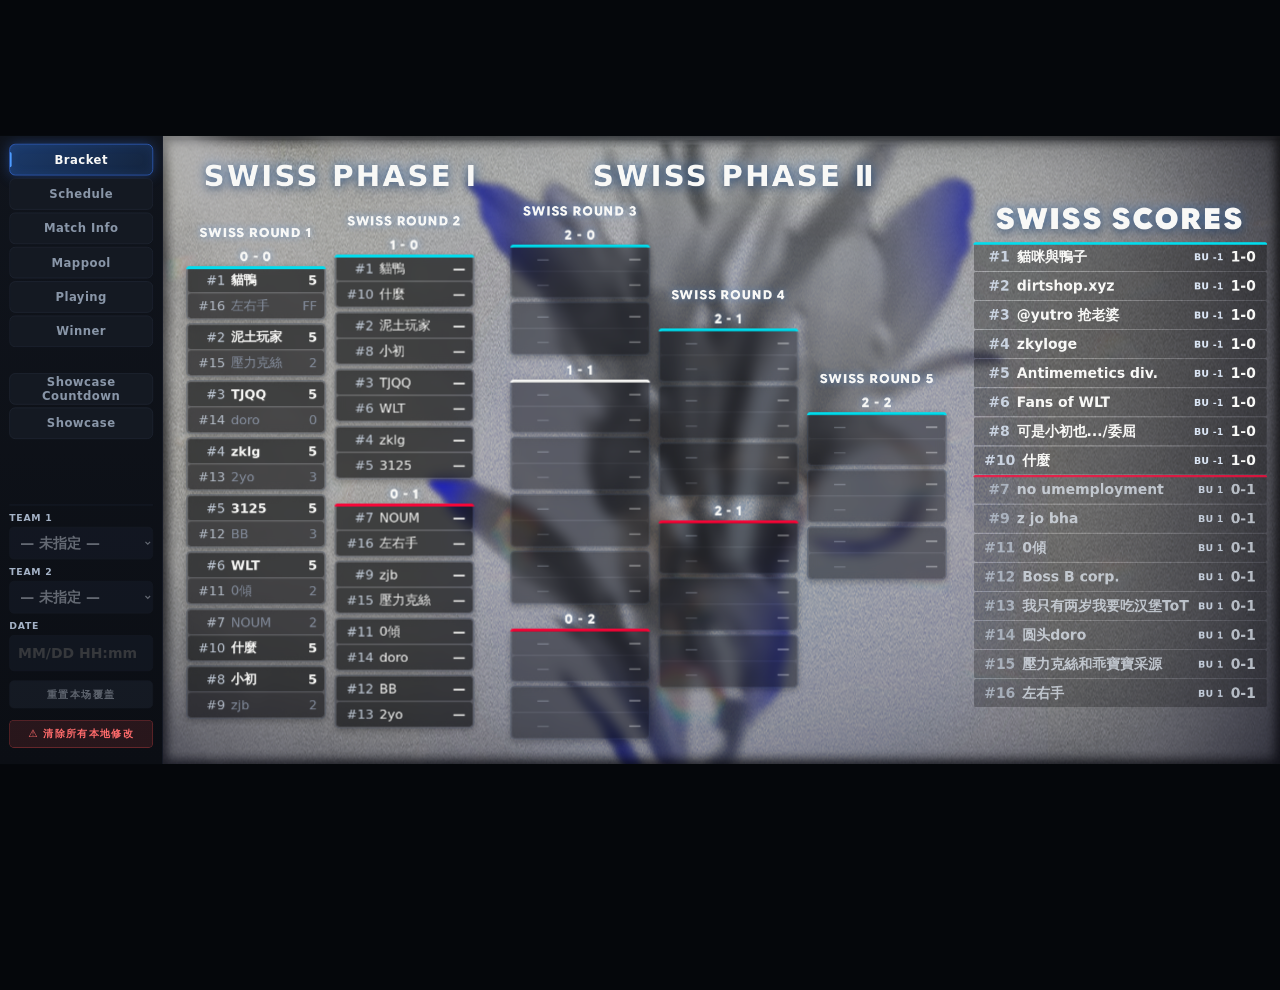
==== commit 811183ae: "1" ====
--- a/index.html
+++ b/index.html
@@ -41,11 +41,12 @@
       <div class="mappool-panel" id="mappoolPanel" hidden>
 
         <div class="round-selector">
-          <div class="round-label">当前轮次</div>
+          <div class="round-label">当前pick</div>
           <div class="custom-select">
-            <div class="selected-option" id="mappoolSelectedRound">—</div>
-            <div class="options-container" id="mappoolRoundOptions"></div>
-          </div>
+            <div class="selected-option" id="mappoolSelectedPick">—</div>
+            <div class="options-container" id="mappoolPickOptions"></div>
+          </div>
+          <button type="button" class="mp-btn--show-data" id="mappoolShowDataBtn">展示数据</button>
         </div>
 
         <div class="first-picker-selector">
--- a/css/common.css
+++ b/css/common.css
@@ -201,13 +201,13 @@
 .page.active {
   visibility: visible;
   pointer-events: auto;
-  animation: fadeIn .9s ease both;
+  animation: fadeIn .6s ease both;
 }
 
 .page.is-leaving {
   visibility: visible;
   pointer-events: none;
-  animation: fadeOut .7s ease both;
+  animation: fadeOut .4s ease both;
 }
 
 /* 新增：page 慢速淡出（3s，用于转场） */
@@ -851,25 +851,25 @@
 
 /* 播放时：两个 cut 各自滑入 → 停 → 滑出 */
 .auto-transition.is-playing .auto-cut-top {
-  animation: autoCutTop 1s ease-in-out both;
+  animation: autoCutTop 1.3s ease-in-out both;
 }
 .auto-transition.is-playing .auto-cut-bottom {
-  animation: autoCutBottom 1s ease-in-out both;
-}
-
-/* 500ms 滑入 → 100ms 停 → 400ms 滑出（共 1000ms） */
+  animation: autoCutBottom 1.3s ease-in-out both;
+}
+
+/* 600ms 滑入 → 200ms 停 → 500ms 滑出（共 1300ms） */
 @keyframes autoCutTop {
-  0%   { transform: translateY(-100%); }
-  50%  { transform: translateY(0);     }   /* 500 / 1000 */
-  60%  { transform: translateY(0);     }   /* 600 / 1000 */
-  100% { transform: translateY(-100%); }
+  0%      { transform: translateY(-100%); }
+  46.15%  { transform: translateY(0);     }   /* 600 / 1300 */
+  61.54%  { transform: translateY(0);     }   /* 800 / 1300 */
+  100%    { transform: translateY(-100%); }
 }
 
 @keyframes autoCutBottom {
-  0%   { transform: translateY(100%);  }
-  50%  { transform: translateY(0);     }
-  60%  { transform: translateY(0);     }
-  100% { transform: translateY(100%);  }
+  0%      { transform: translateY(100%);  }
+  46.15%  { transform: translateY(0);     }
+  61.54%  { transform: translateY(0);     }
+  100%    { transform: translateY(100%);  }
 }
 
 /* =========================================
--- a/css/pages/showcase.css
+++ b/css/pages/showcase.css
@@ -136,7 +136,8 @@
 }
 
 .map-card.redBorder::after,
-.map-card.blueBorder::after {
+.map-card.blueBorder::after,
+.map-card.purpleBorder::after {
   content: "";
   position: absolute;
   inset: 0;
@@ -145,8 +146,9 @@
   border-radius: inherit;
 }
 
-.map-card.redBorder::after  { border: 5pt solid #AE1318; }
-.map-card.blueBorder::after { border: 5pt solid #1661AB; }
+.map-card.redBorder::after    { border: 5pt solid #AE1318; }
+.map-card.blueBorder::after   { border: 5pt solid #1661AB; }
+.map-card.purpleBorder::after { border: 5pt solid #5a1aad; }
 
 .map-card__title {
   width: 100%;
--- a/css/pages/mappool.css
+++ b/css/pages/mappool.css
@@ -290,6 +290,44 @@
 .mappool-panel .custom-select {
   position: relative;
   width: 100%;
+}
+
+/* ---------- 当前 pick + 展示按钮 ---------- */
+
+.mappool-panel .round-selector {
+  position: relative;
+  padding-bottom: 30px;              /* 给按钮预留空间 */
+}
+
+.mappool-panel .mp-btn--show-data {
+  position: absolute;
+  right: 0;
+  bottom: 0;
+  height: 24px;
+  padding: 0 10px;
+  border-radius: 5px;
+  border: 1px solid rgba(77, 155, 255, 0.45);
+  background: rgba(77, 155, 255, 0.15);
+  color: #4d9bff;
+  font-size: 13px;
+  font-weight: 700;
+  letter-spacing: 0.8px;
+  font-family: inherit;
+  cursor: pointer;
+  transition: background .15s ease, border-color .15s ease, color .15s ease;
+  z-index: 6;
+  white-space: nowrap;
+}
+
+.mappool-panel .mp-btn--show-data:hover {
+  background: rgba(77, 155, 255, 0.28);
+  border-color: rgba(77, 155, 255, 0.7);
+}
+
+.mappool-panel .mp-btn--show-data.is-active {
+  background: rgba(246, 219, 0, 0.18);
+  border-color: rgba(246, 219, 0, 0.55);
+  color: #F6DB00;
 }
 
 .mappool-panel .selected-option {
@@ -700,4 +738,243 @@
 .first-picker-options input[type="radio"] {
   accent-color: #4d9bff;
   cursor: pointer;
+}
+
+/* =========================================
+   左侧 BP / 出分面板
+   ========================================= */
+
+[data-page="mappool"] .score-overlay {
+  position: absolute;
+  left: 0;
+  top: 227px;                              /* ← 230 → 227，整体上移 3px */
+  width: 780px;
+  max-height: 640px;
+  z-index: 20;
+
+  opacity: 0;
+  transform: translateX(-100%);
+  transition:
+    transform 0.5s cubic-bezier(0.4, 0, 0.2, 1),
+    opacity   0.4s ease;
+
+  pointer-events: none;
+  padding: 20px 24px 22px;
+  box-sizing: border-box;
+
+  background: rgba(30, 40, 58, 0.78);
+  backdrop-filter: blur(10px) saturate(1.2);
+  -webkit-backdrop-filter: blur(10px) saturate(1.2);
+
+  border: 1px solid rgba(140, 185, 255, 0.25);
+  border-left: none;
+  border-radius: 0 14px 14px 0;
+  box-shadow: 0 8px 32px rgba(0, 0, 0, 0.55);
+
+  font-family: 'GoogleSansFlex', "Segoe UI", "PingFang SC", "Microsoft YaHei", system-ui, sans-serif;
+  color: #f8f8f6;
+  overflow: hidden;
+}
+
+[data-page="mappool"] .score-overlay.is-visible {
+  opacity: 0.9;
+  transform: translateX(0);
+}
+
+/* ---------- 标题行：slot 居中 + 左侧两小行统计 ---------- */
+
+[data-page="mappool"] .score-overlay__title {
+  position: relative;
+  display: flex;
+  align-items: center;
+  justify-content: center;
+  text-align: center;
+
+  font-size: 24px;                         /* ← 28 → 24 */
+  font-weight: 800;
+  letter-spacing: 1.8px;
+  text-transform: uppercase;
+  color: #f8f8f6;
+
+  margin-bottom: 10px;
+  padding: 6px 0 8px;
+  min-height: 56px;
+
+  border-bottom: 1px solid rgba(140, 185, 255, 0.25);
+  white-space: nowrap;
+  overflow: hidden;
+}
+
+[data-page="mappool"] .score-overlay__stats {
+  position: absolute;
+  left: 34px;
+  top: 4px;
+  transform: none;
+
+  font-size: 18px;
+  line-height: 1.3;
+  text-align: left;
+  text-transform: none;
+  font-weight: 700;
+  letter-spacing: 0;
+  color: #f8f8f6;
+
+  white-space: nowrap;
+}
+
+/* ---------- 正文：最多显示 10 行，溢出滚动 ---------- */
+
+[data-page="mappool"] .score-overlay__body {
+  font-size: 18px;
+  overflow: hidden;
+}
+
+/* ---------- 表格 ---------- */
+
+[data-page="mappool"] .so-table {
+  display: flex;
+  flex-direction: column;
+  gap: 4px;
+}
+
+[data-page="mappool"] .so-scroll {
+  display: flex;
+  flex-direction: column;
+  gap: 4px;
+  max-height: 440px;
+  overflow-y: auto;
+  overflow-x: hidden;
+  scrollbar-width: none;
+  -ms-overflow-style: none;
+
+  /* 需要滚动时允许手动滚轮（不影响面板其它区域穿透） */
+  pointer-events: none;
+}
+
+[data-page="mappool"] .so-scroll::-webkit-scrollbar {
+  width: 0;
+  height: 0;
+}
+
+/* 面板可见、且内容溢出 → 只有滚动容器接收鼠标事件 */
+[data-page="mappool"] .score-overlay.is-visible .so-scroll {
+  pointer-events: auto;
+}
+
+/* 内容不溢出时不接收事件（不影响底下地图卡点击） */
+[data-page="mappool"] .score-overlay.is-visible .so-scroll:not(.is-scrollable) {
+  pointer-events: none;
+}
+
+[data-page="mappool"] .so-row {
+  display: flex;
+  align-items: center;
+  gap: 12px;
+  padding: 9px 12px 9px 32px;
+  border-radius: 6px;
+  background: rgba(255, 255, 255, 0.04);
+}
+
+[data-page="mappool"] .so-row--head {
+  background: rgba(255, 255, 255, 0.08);
+  border: none;
+  border-radius: 0;
+  box-shadow: none;
+  font-size: 15px;
+  font-weight: 800;
+  letter-spacing: 1.2px;
+  text-transform: uppercase;
+  color: #a5b3c7;
+  padding: 7px 12px 7px 32px;
+}
+
+/* ---------- 红 / 蓝行：更明显、不透明一些 ---------- */
+
+[data-page="mappool"] .so-row--red {
+  background: rgba(174, 19, 24, 0.45);
+  border-left: 4px solid #ff2a30;
+  box-shadow: inset 0 0 0 1px rgba(255, 42, 48, 0.55);
+}
+
+[data-page="mappool"] .so-row--blue {
+  background: rgba(22, 97, 171, 0.45);
+  border-left: 4px solid #2d8cff;
+  box-shadow: inset 0 0 0 1px rgba(45, 140, 255, 0.55);
+}
+
+[data-page="mappool"] .so-row--neutral {
+  /* 使用默认 .so-row 背景即可 */
+}
+
+/* ---------- 单元格 ---------- */
+
+[data-page="mappool"] .so-cell {
+  overflow: hidden;
+  text-overflow: ellipsis;
+  white-space: nowrap;
+}
+
+[data-page="mappool"] .so-cell--team {
+  flex: 0 0 110px;
+  font-weight: 800;
+  letter-spacing: 1px;
+}
+
+[data-page="mappool"] .so-cell--protect {
+  flex: 0 0 220px;
+  min-width: 0;
+  white-space: normal;
+  word-break: break-word;
+  line-height: 1.35;
+}
+
+[data-page="mappool"] .so-cell--ban {
+  flex: 1 1 auto;
+  min-width: 0;
+  white-space: normal;
+  word-break: break-word;
+  line-height: 1.35;
+}
+
+[data-page="mappool"] .so-row--red  .so-cell--team { color: #ff9a9d; }
+[data-page="mappool"] .so-row--blue .so-cell--team { color: #9ac8ff; }
+
+[data-page="mappool"] .so-cell--player {
+  flex: 1 1 200px;
+  min-width: 0;
+  font-weight: 600;
+  color: #dbe6f5;
+}
+
+[data-page="mappool"] .so-cell--score {
+  flex: 0 0 140px;
+  text-align: left;
+  font-weight: 500;
+  font-variant-numeric: tabular-nums;
+}
+
+[data-page="mappool"] .so-cell--acc {
+  flex: 0 0 110px;
+  text-align: left;
+  font-weight: 500;
+  font-variant-numeric: tabular-nums;
+  color: #dbe6f5;
+}
+
+[data-page="mappool"] .so-cell--cb {
+  flex: 0 0 110px;
+  text-align: left;
+  font-weight: 500;
+  font-variant-numeric: tabular-nums;
+  color: #dbe6f5;
+}
+
+/* ---------- 该列最大值：加粗 + 轻发光 ---------- */
+
+[data-page="mappool"] .so-cell--score.is-max,
+[data-page="mappool"] .so-cell--acc.is-max,
+[data-page="mappool"] .so-cell--cb.is-max {
+  font-weight: 800;
+  color: #fff8d6;
+  text-shadow: 0 0 5px rgba(246, 219, 0, 0.55);
 }
--- a/css/pages/match-countdown.css
+++ b/css/pages/match-countdown.css
@@ -123,7 +123,7 @@
 /* ---------- 第四/五排：队员名 ---------- */
 
 [data-page="match-countdown"] .mc-row--player {
-  padding: 3px 6px;
+  padding: 3px 6px 3px 10px;
   color: #f8f8f6;
   font-size: 22px;
   font-weight: 450;
--- a/css/pages/schedule.css
+++ b/css/pages/schedule.css
@@ -6,7 +6,7 @@
   position: absolute;
   inset: 0;
   z-index: 1;
-  padding: 226px 100px 140px 150px;
+  padding: 180px 100px 140px 150px;
   overflow-y: auto;
   overflow-x: hidden;
   display: flex;
@@ -139,6 +139,7 @@
 [data-page="schedule"] .sch-match.is-selected {
   border-color: #ffffff;
   box-shadow: 0 0 0 4px #ffffff;
+  border-radius: 2px;
 }
 
 [data-page="schedule"] .sch-match.is-empty {
--- a/css/pages/winner.css
+++ b/css/pages/winner.css
@@ -206,7 +206,7 @@
 /* ---------- 第四/五排：队员名 ---------- */
 
 [data-page="winner"] .wc-row--player {
-  padding: 3px 6px;
+  padding: 3px 6px 3px 10px;
   color: #f8f8f6;
   font-size: 22px;
   font-weight: 450;
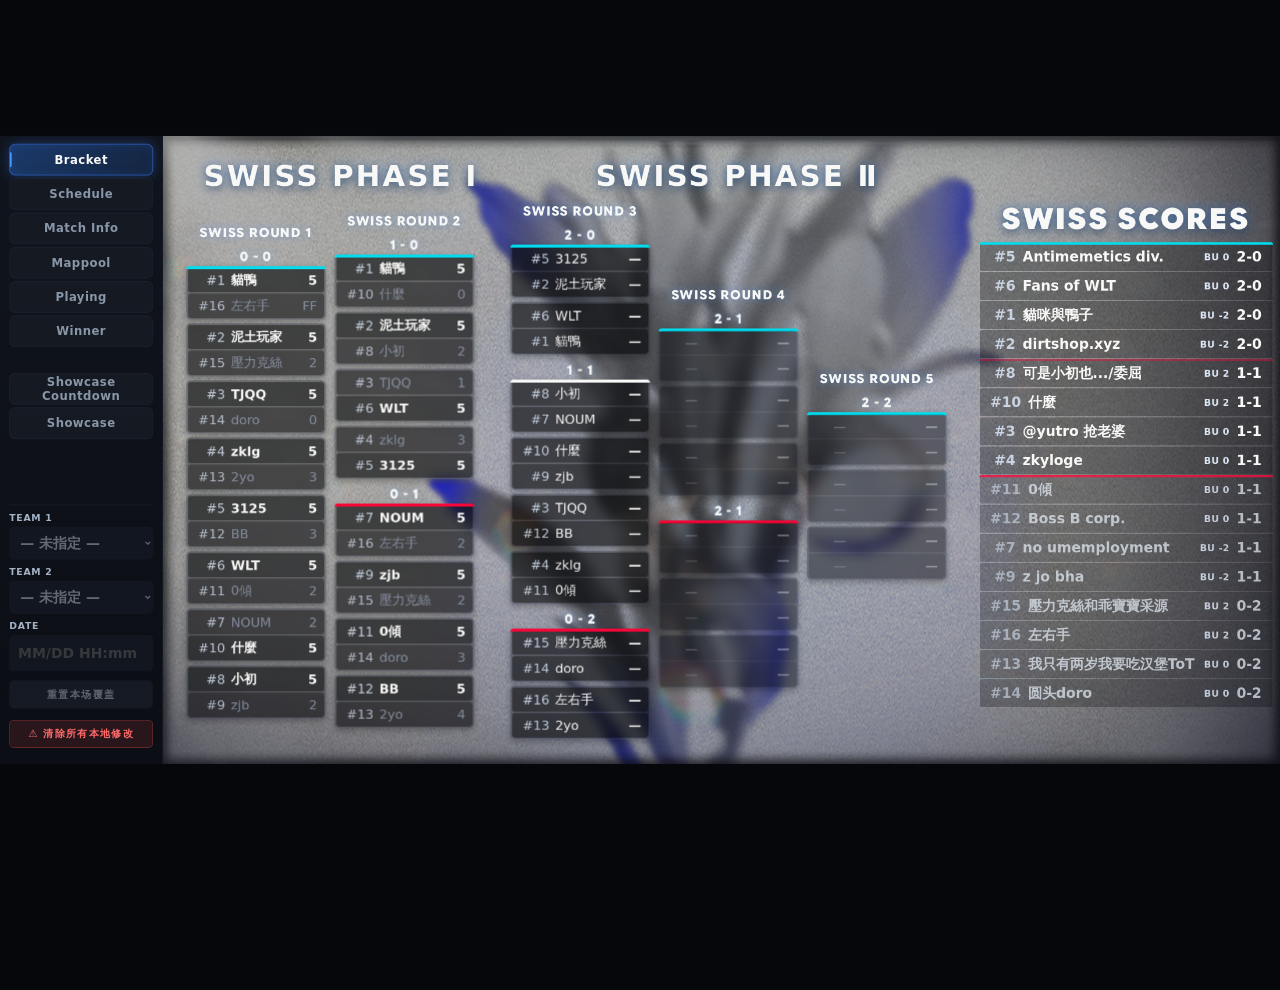
==== commit f71a48d5: "更新对阵，瑞士轮二阶段图池" ====
--- a/index.html
+++ b/index.html
@@ -41,7 +41,7 @@
       <div class="mappool-panel" id="mappoolPanel" hidden>
 
         <div class="round-selector">
-          <div class="round-label">当前pick</div>
+          <div class="round-label">当前铺面</div>
           <div class="custom-select">
             <div class="selected-option" id="mappoolSelectedPick">—</div>
             <div class="options-container" id="mappoolPickOptions"></div>
--- a/css/common.css
+++ b/css/common.css
@@ -268,7 +268,7 @@
   overflow: hidden;
 
   opacity: 0;
-  transition: opacity 2.5s ease;
+  transition: opacity 2s cubic-bezier(0.4, 0.0, 0.6, 1.0);
 }
 
 .final-bg.is-visible {
@@ -443,7 +443,7 @@
   height: 80px;
   border-radius: 10px;
   object-fit: cover;
-  background: #1a2130;
+  background: transparent;
   flex-shrink: 0;
   opacity: 0;
   transition: opacity 0.2s ease;
--- a/css/pages/showcase.css
+++ b/css/pages/showcase.css
@@ -207,13 +207,30 @@
   top: 50%;
   transform: translateY(-50%);
   display: none;
+  pointer-events: none;
+  user-select: none;
+  z-index: 1;
+}
+
+/* 有内容时切到 grid：多层叠放做交叉淡化 */
+.map-card__specials.is-on {
+  display: grid;
+}
+
+.map-card__specials-layer {
+  grid-area: 1 / 1;
+  justify-self: end;
+  display: flex;
   align-items: center;
   justify-content: flex-end;
   gap: 1px;
   width: max-content;
-  pointer-events: none;
-  user-select: none;
-  z-index: 1;
+  opacity: 0;
+  transition: opacity .35s ease;
+}
+
+.map-card__specials-layer.is-in {
+  opacity: 1;
 }
 
 .map-card__special {
--- a/css/pages/mappool.css
+++ b/css/pages/mappool.css
@@ -51,7 +51,7 @@
   position: relative;
   overflow: hidden;
   flex-shrink: 0;
-  margin: 0 7px;
+  margin: 0 10px;
 }
 
 /* 旧的描边规则清空（描边挪到 .mapContent 上） */
@@ -528,7 +528,7 @@
   border-radius: 12px;
   object-fit: cover;
   border: 3px solid rgba(255, 255, 255, 0.15);
-  background: #1a2130;
+  background: transparent;
   flex-shrink: 0;
   opacity: 0;
   transition: opacity 0.2s ease;
@@ -747,7 +747,7 @@
 [data-page="mappool"] .score-overlay {
   position: absolute;
   left: 0;
-  top: 227px;                              /* ← 230 → 227，整体上移 3px */
+  top: 222px;
   width: 780px;
   max-height: 640px;
   z-index: 20;
@@ -768,7 +768,7 @@
 
   border: 1px solid rgba(140, 185, 255, 0.25);
   border-left: none;
-  border-radius: 0 14px 14px 0;
+  border-radius: 0;
   box-shadow: 0 8px 32px rgba(0, 0, 0, 0.55);
 
   font-family: 'GoogleSansFlex', "Segoe UI", "PingFang SC", "Microsoft YaHei", system-ui, sans-serif;
@@ -837,23 +837,36 @@
   gap: 4px;
 }
 
+/* 数据行裁剪容器：正好容纳 10 行；表头不计入 */
 [data-page="mappool"] .so-scroll {
+  position: relative;
+  max-height: 440px;
+  overflow: hidden;
+  pointer-events: none;
+}
+
+/* 内部轨道：用 transform 平移实现平滑滚动（sub-pixel） */
+[data-page="mappool"] .so-track {
   display: flex;
   flex-direction: column;
   gap: 4px;
-  max-height: 440px;
-  overflow-y: auto;
-  overflow-x: hidden;
-  scrollbar-width: none;
-  -ms-overflow-style: none;
-
-  /* 需要滚动时允许手动滚轮（不影响面板其它区域穿透） */
-  pointer-events: none;
-}
-
-[data-page="mappool"] .so-scroll::-webkit-scrollbar {
-  width: 0;
-  height: 0;
+  will-change: transform;
+  backface-visibility: hidden;            /* ← 新增：强制合成层 */
+  transform: translate3d(0, 0, 0);        /* ← 新增：初始即建层 */
+}
+
+/* 一份数据（循环单位） */
+[data-page="mappool"] .so-segment {
+  display: flex;
+  flex-direction: column;
+  gap: 4px;
+  flex: 0 0 auto;
+}
+
+/* 两份之间的空行（约一行高度） */
+[data-page="mappool"] .so-row-gap {
+  height: 40px;
+  flex: 0 0 auto;
 }
 
 /* 面板可见、且内容溢出 → 只有滚动容器接收鼠标事件 */
@@ -876,7 +889,7 @@
 }
 
 [data-page="mappool"] .so-row--head {
-  background: rgba(255, 255, 255, 0.08);
+  background: transparent;
   border: none;
   border-radius: 0;
   box-shadow: none;
@@ -888,6 +901,21 @@
   padding: 7px 12px 7px 32px;
 }
 
+/* ---------- 阶段名表头行（PROTECT/BAN 下一行） ---------- */
+
+[data-page="mappool"] .so-row--stagehead {
+  background: transparent;
+  border: none;
+  border-radius: 0;
+  box-shadow: none;
+  color: #a5b3c7;
+  font-size: 13px;
+  font-weight: 700;
+  letter-spacing: 0.8px;
+  text-transform: uppercase;
+  padding: 4px 12px 6px 32px;
+}
+
 /* ---------- 红 / 蓝行：更明显、不透明一些 ---------- */
 
 [data-page="mappool"] .so-row--red {
@@ -904,6 +932,27 @@
 
 [data-page="mappool"] .so-row--neutral {
   /* 使用默认 .so-row 背景即可 */
+}
+
+/* ---------- BP 榜：阶段行 ---------- */
+
+[data-page="mappool"] .so-row--stage {
+  background: rgba(255, 255, 255, 0.02);
+  border-left: 3px solid rgba(140, 185, 255, 0.35);
+  margin-top: 2px;
+}
+
+[data-page="mappool"] .so-row--stage .so-cell--protect {
+  color: #a5b3c7;
+  font-weight: 700;
+  font-size: 15px;
+  letter-spacing: 1px;
+  text-transform: uppercase;
+}
+
+[data-page="mappool"] .so-row--stage .so-cell--ban {
+  color: #dbe6f5;
+  font-weight: 500;
 }
 
 /* ---------- 单元格 ---------- */
@@ -977,4 +1026,41 @@
   font-weight: 800;
   color: #fff8d6;
   text-shadow: 0 0 5px rgba(246, 219, 0, 0.55);
+}
+
+/* =========================================
+   BP 榜：多阶段列
+   ========================================= */
+
+[data-page="mappool"] .so-table--bp {
+  gap: 3px;
+}
+
+/* ---------- 分组单元格（PROTECT / BAN 各自一列，内含多个阶段） ---------- */
+
+[data-page="mappool"] .so-cell--bp-group {
+  display: flex;
+  gap: 12px;
+  flex: 1 1 0;
+  min-width: 0;
+  overflow: hidden;
+}
+
+/* 每个阶段一列，等分宽度 */
+[data-page="mappool"] .so-stage-col {
+  flex: 1 1 0;
+  min-width: 0;
+  overflow: hidden;
+  text-overflow: ellipsis;
+  white-space: nowrap;
+}
+
+/* 数据行内文字颜色（继承队色调整后的色） */
+[data-page="mappool"] .so-row--red .so-cell--bp-group  { color: #ffb8bb; }
+[data-page="mappool"] .so-row--blue .so-cell--bp-group { color: #aed6ff; }
+
+/* 无数据占位符更淡 */
+[data-page="mappool"] .so-stage-col:empty::before {
+  content: "—";
+  opacity: 0.4;
 }
--- a/css/pages/bracket.css
+++ b/css/pages/bracket.css
@@ -170,6 +170,18 @@
   height: 4px;
 }
 
+[data-page="bracket"] .br-scores-row--cut::before {
+  content: "";
+  position: absolute;
+  top: -1px;
+  left: -1px;
+  right: -1px;
+  height: 4px;
+  background: rgba(247, 6, 56, 0.4);
+  border-radius: 8px 8px 0 0;
+  pointer-events: none;
+}
+
 /* =========================================
    slot：seed / name / score
    ========================================= */
